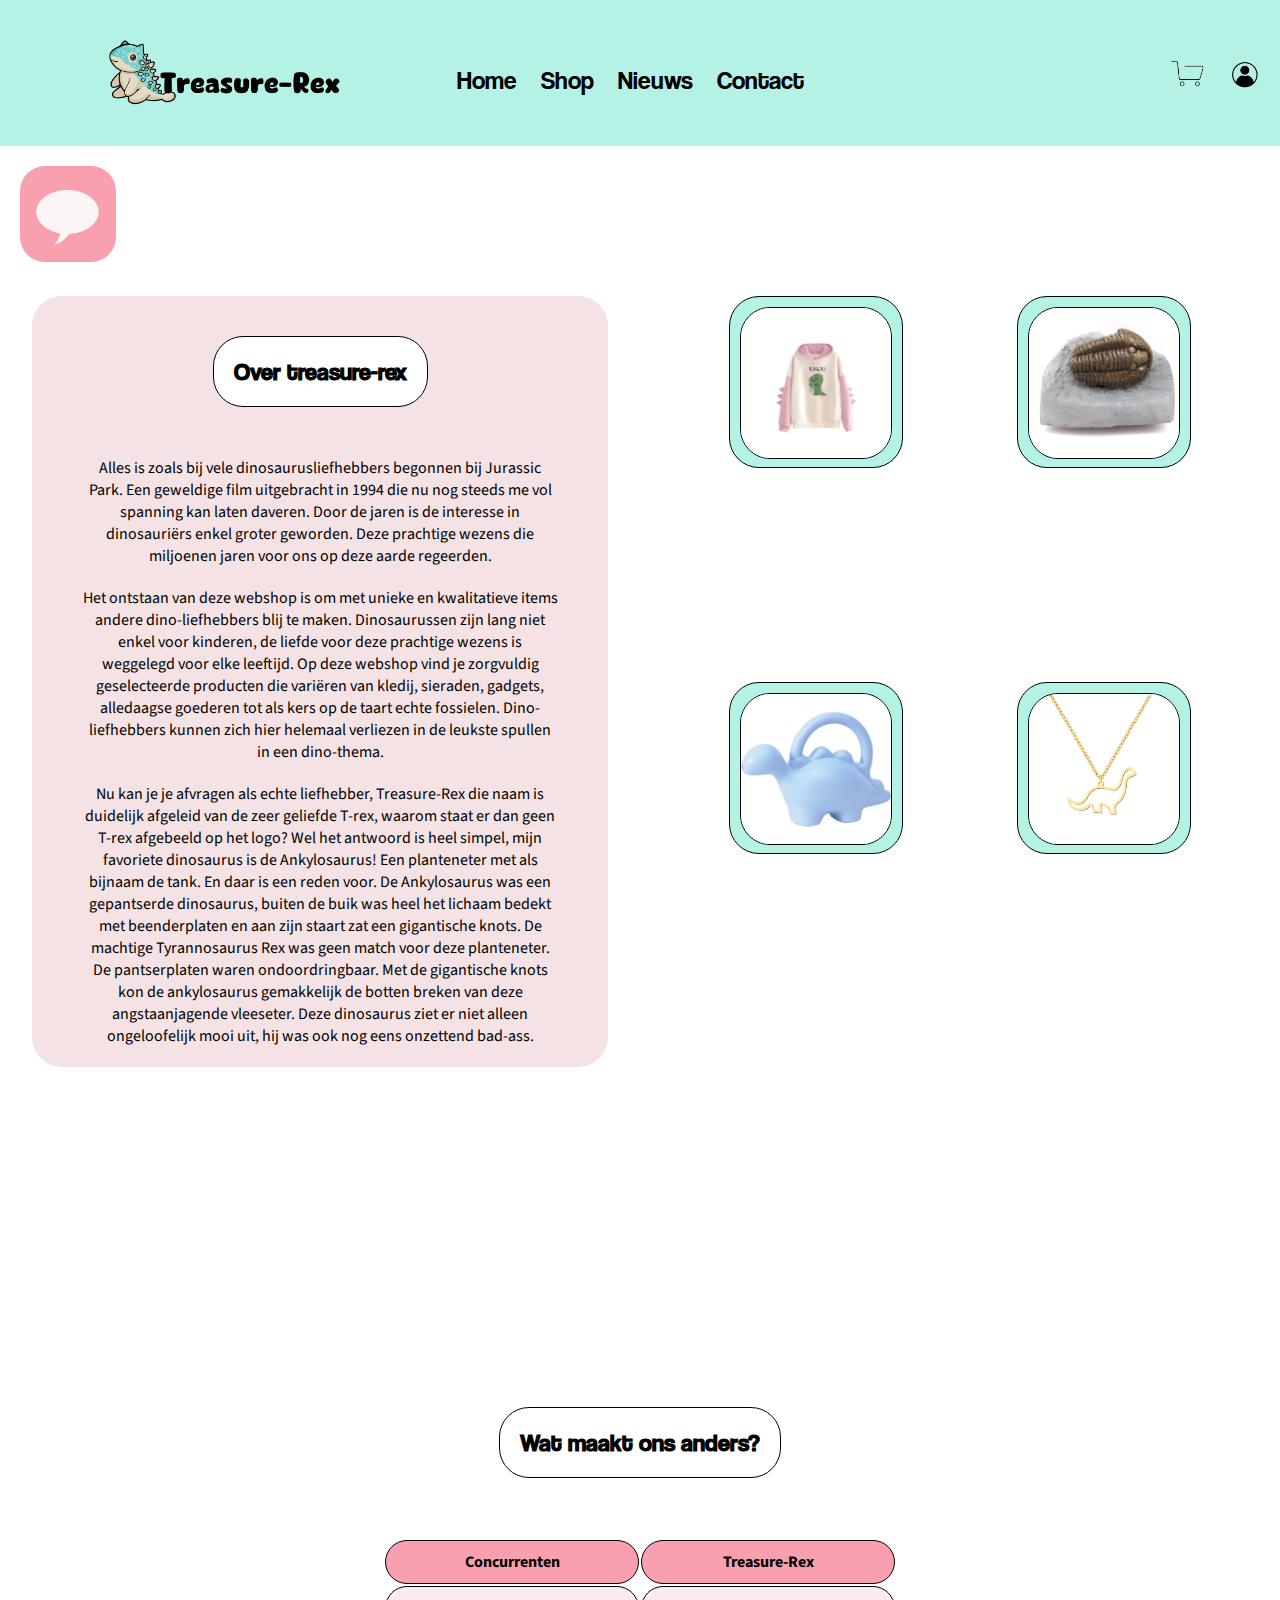
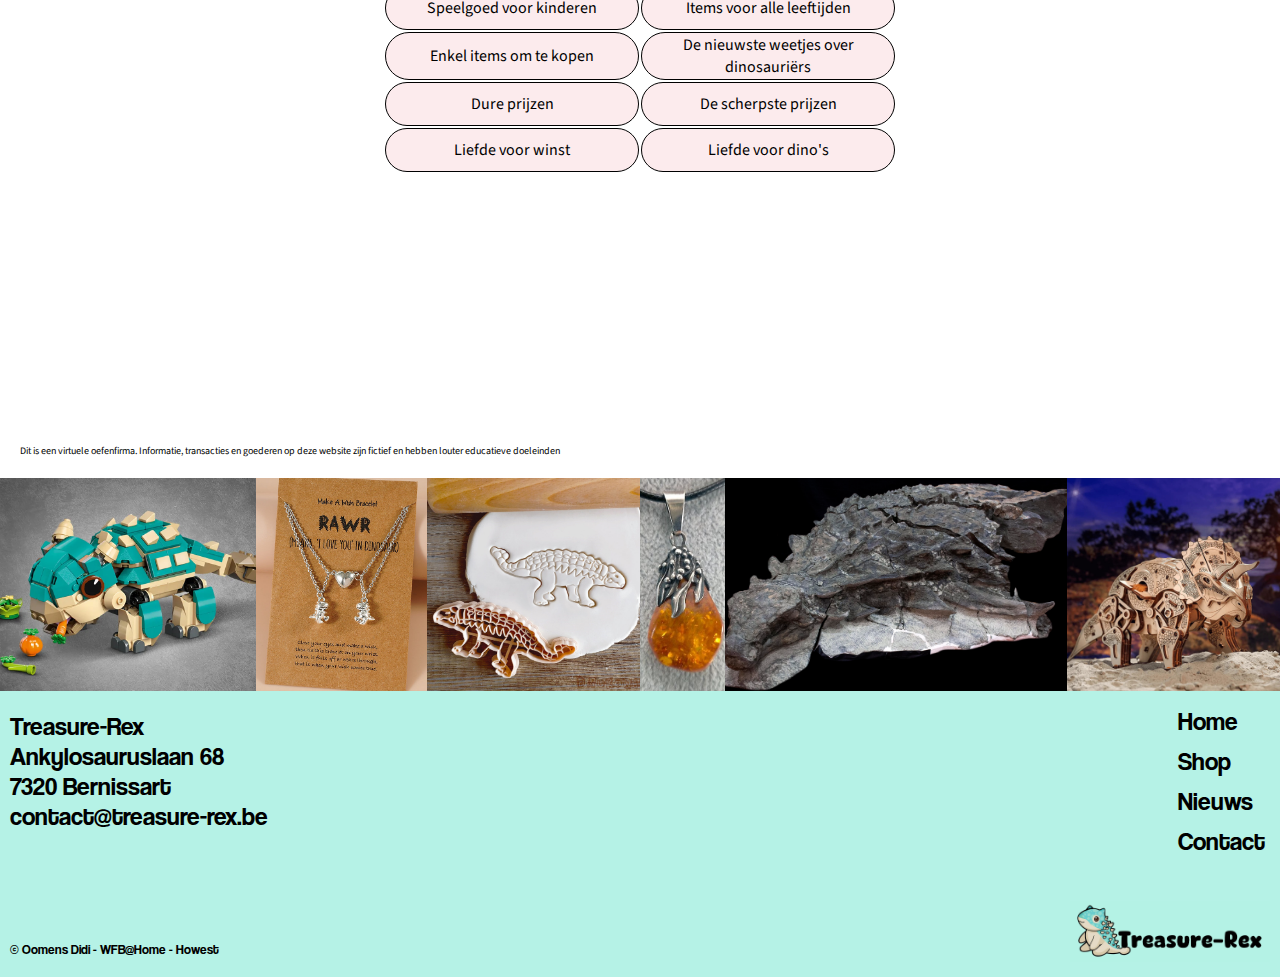
==== index.html @ b1fc8e74 "Fix typos" ====
<!DOCTYPE html>
<html lang="nl">

<head>
    <meta charset="UTF-8">
    <meta name="viewport" content="width=device-width, initial-scale=1.0">
    <title>Treasure-Rex</title>
    <link rel="stylesheet" href="CSS/style.css">
    <link rel="preconnect" href="https://fonts.googleapis.com">
    <link rel="preconnect" href="https://fonts.gstatic.com" crossorigin>
    <link href="https://fonts.googleapis.com/css2?family=Source+Sans+3:ital,wght@0,200..900;1,200..900&display=swap"
        rel="stylesheet">
</head>


<body>

    <header class="header">
        <img class="logo" src="Pictures/logo/logo-treasure-rex.jpg" alt="Logo-treasure-rex">
        <nav>
            <ul class="nav-header">
                <li class="navigation-header"><a href="index.html">Home</a></li>
                <li class="navigation-header"><a href="shop.html">Shop</a></li>
                <li class="navigation-header"><a href="news.html">Nieuws</a></li>
                <li class="navigation-header"><a href="contact.html">Contact</a></li>
            </ul>
        </nav>
        <img class="basket" src="Pictures/logo/cart.jpg" alt="Shoppingbasket-login">

    </header>

    <main>
        <div class="collage">
            <img class="pic1" src="Pictures/Articles/76962_Block_Standard_1.jpg" alt="lego ankylosaurus">
            <img class="pic2" src="Pictures/Gadgets/anky-cookie-cutter.jpg" alt="ankylosaurus cookie cutter">
            <img class="pic3" src="Pictures/Jewerly/dino-bracelet.jpg" alt="dinosaur armband">
            <img class="pic4" src="Pictures/Jewerly/Amber-necklace.jpg" alt="Amber ketting">
            <img class="pic5" src="Pictures/Articles/original.jpg" alt="ankylosaurus fossiel">
            <img class="pic6" src="Pictures/Gadgets/MechanischesDinosaurier-Triceratops-EWA-Eco-Wood-Art_5_1000x.jpg"
                alt="houten triceratops">
        </div>


        <div class="main-grid">
            <div class="chatbutton-fixed"><img class="chatbutton" src="Pictures/logo/Chat-button.jpg" alt="Chatknop">
            </div>

            <div class="about-me">
                <h2>Over treasure-rex</h2>

                <p>
                    Alles is zoals bij vele dinosaurusliefhebbers begonnen bij Jurassic Park.
                    Een geweldige film uitgebracht in 1994 die nu nog steeds me vol spanning kan laten daveren.
                    Door de jaren is de interesse in dinosauriërs enkel groter geworden. Deze prachtige wezens die
                    miljoenen jaren voor ons op deze aarde regeerden.
                </p>
                <p>
                    Het ontstaan van deze webshop is om met unieke en kwalitatieve items andere dino-liefhebbers blij te
                    maken.
                    Dinosaurussen zijn lang niet enkel voor kinderen, de liefde voor deze prachtige wezens is weggelegd
                    voor elke leeftijd.
                    Op deze webshop vind je zorgvuldig geselecteerde producten die variëren van kledij, sieraden,
                    gadgets, alledaagse goederen tot als kers op de taart echte fossielen.
                    Dino-liefhebbers kunnen zich hier helemaal verliezen in de leukste spullen in een dino-thema.
                </p>
                <p>
                    Nu kan je je afvragen als echte liefhebber, Treasure-Rex die naam is duidelijk afgeleid van de zeer
                    geliefde T-rex,
                    waarom staat er dan geen T-rex afgebeeld op het logo?
                    Wel het antwoord is heel simpel, mijn favoriete dinosaurus is de Ankylosaurus!
                    Een planteneter met als bijnaam de tank. En daar is een reden voor.
                    De Ankylosaurus was een gepantserde dinosaurus, buiten de buik was heel het lichaam bedekt met
                    beenderplaten en aan zijn staart zat een gigantische knots.
                    De machtige Tyrannosaurus Rex was geen match voor deze planteneter. De pantserplaten waren
                    ondoordringbaar.
                    Met de gigantische knots kon de ankylosaurus gemakkelijk de botten breken van deze angstaanjagende
                    vleeseter.
                    Deze dinosaurus ziet er niet alleen ongeloofelijk mooi uit, hij was ook nog eens onzettend bad-ass.
                </p>
            </div>

            <div class="categorie">
                <a class="categorie-1" href="clothing.html"><img class="cat" src="Pictures/Clothing/dino-hoodie-1.jpg"
                        alt="trui met dinosaurus"></a>
                <a class="categorie-2" href="fossils.html"><img class="cat" src="Pictures/Fossils/Trilobite-35-jpg.jpg"
                        alt="Trilobiet fossiel"></a>
                <a class="categorie-3" href="gadgets.html"><img class="cat" src="Pictures/Gadgets/dino-gieter.jpg"
                        alt="dinosaurus gieter"></a>
                <a class="categorie-4" href="jewelry.html"><img class="cat"
                        src="Pictures/Jewerly/cute-dinosaur-necklace.jpg" alt="dinosaur ketting"></a>
            </div>

            <div class="difference">
                <h2>Wat maakt ons anders?</h2>

                <table class="table">
                    <tr>
                        <td class="table-title">Concurrenten</td>
                        <td class="table-title">Treasure-Rex</td>
                    </tr>
                    <tr>
                        <td>Speelgoed voor kinderen</td>
                        <td>Items voor alle leeftijden</td>
                    </tr>
                    <tr>
                        <td>Enkel items om te kopen</td>
                        <td>De nieuwste weetjes over dinosauriërs</td>
                    </tr>
                    <tr>
                        <td>Dure prijzen</td>
                        <td>De scherpste prijzen</td>
                    </tr>
                    <tr>
                        <td>Liefde voor winst</td>
                        <td>Liefde voor dino's</td>
                    </tr>

                </table>
            </div>

            <p class="disclaimer">Dit is een virtuele oefenfirma. Informatie, transacties en goederen op deze website
                zijn fictief en hebben louter educatieve doeleinden</p>

            <div class="collage-down">
                <img class="pic1" src="Pictures/Articles/76962_Block_Standard_1.jpg" alt="lego ankylosaurus">
                <img class="pic2" src="Pictures/Gadgets/anky-cookie-cutter.jpg" alt="ankylosaurus cookie cutter">
                <img class="pic3" src="Pictures/Jewerly/dino-bracelet.jpg" alt="dinosaur armband">
                <img class="pic4" src="Pictures/Jewerly/Amber-necklace.jpg" alt="Amber ketting">
                <img class="pic5" src="Pictures/Articles/original.jpg" alt="ankylosaurus fossiel">
                <img class="pic6"
                    src="Pictures/Gadgets/MechanischesDinosaurier-Triceratops-EWA-Eco-Wood-Art_5_1000x.jpg"
                    alt="houten triceratops">
            </div>
        </div>
    </main>

    <footer>
        <p class="text-footer">
            Treasure-Rex <br>
            Ankylosauruslaan 68 <br>
            7320 Bernissart <br>
            contact@treasure-rex.be
        </p>
        <nav>
            <ul class="nav-footer">
                <li class="navigation-footer"><a href="index.html">Home</a></li>
                <li class="navigation-footer"><a href="shop.html">Shop</a></li>
                <li class="navigation-footer"><a href="news.html">Nieuws</a></li>
                <li class="navigation-footer"><a href="contact.html">Contact</a></li>
            </ul>
        </nav>
        <p class="copywrite"> &copy; Oomens Didi - WFB@Home - Howest </p>
        <img class="logo-footer" src="Pictures/logo/logo-treasure-rex.jpg" alt="logo treasure-rex">
    </footer>

</body>

</html>
---- CSS/style.css ----
@font-face {
    font-family: myFirstFont;
    src: url(coolvetica\ rg.otf);
}

body {
    background-color: rgb(181, 242, 230);
    display: grid;
    grid-template-areas: "header" "main" "footer";
    grid-template-rows: max-content;
    font-family: 'Source Sans 3',sans-serif;
    margin: 0px;
}

.header {
    display: grid;
    grid-template-columns: 3fr 1fr;
    grid-template-areas: "logo logo" "navigation-header cart";
    grid-template-rows: max-content;
    font-family: 'myFirstFont',sans-serif;
}
.logo {
    grid-area: logo;
    width: 150px;
    padding: 20px 0px 0px 10px;
    margin-left: auto;
    margin-right: auto;
}

.basket {
    grid-area: cart;
    height: 35px;
    margin-top: auto;
    margin-bottom: auto;
    margin-left: auto;
    padding: 0px 10px 0px 0px;
    
}

.nav-header {
    grid-area: navigation-header;
    width: fit-content;
    padding: 0px 20px;
}

a {
    display: inline-block;
    color: black;
    text-decoration: none;
    padding: 5px;
}

.navigation-header {
    display: inline-block;
    margin-left: auto;
    padding: 0px 5px;
}

.coming-soon {
    display: none;
}
.navigation-header:hover {
    background-color: rgb(114, 243, 215);
    border-radius: 25px;
}

a:active {
    background-color: rgb(114, 243, 215);
    padding: 5px;
}

main {
    grid-area: main;
    display: grid;
    grid-template-areas: "aside" "main-information" "disclaimer";
}

.collage {
    grid-area: aside;
    display: grid;
    grid-template-columns: 1fr 1fr 1fr 1fr;
    grid-template-areas: "pic1 pic1 pic2 pic3" "pic4 pic5 pic5 pic6" ;
    background-color: white;
}

.collage-down {
    display: none;
}

.pic1,.pic2,.pic3,.pic4,.pic5,.pic6 {
    width: 100%;
    height: 100%;
    margin-left: auto;
    margin-right: auto;
    object-fit: cover;

}
.pic1 {
    grid-area: pic1;
  
}
.pic2 {
    grid-area: pic2;
   
}

.pic3 {
    grid-area: pic3;
   
}

.pic4 {
    grid-area: pic4;

}

.pic5 {
    grid-area: pic5;
   
}

.pic6 {
    grid-area: pic6;
 
}

h1 {
    margin-top: 50px;
}


main {
    
    background-color: white;
}

.chatbutton {
    width: 3rem;
    border-radius: 15px;
    
}

.chatbutton-fixed {
    position: fixed;
    margin-left: 10px;
    margin-top: 10px;
}

.about-me {
    margin: 0px 50px;
}

p {
    text-align: center;
    width: fit-content;
    margin: 20px;
    
}

h2 {
    text-align: center;
    font-family: 'myFirstFont',sans-serif;
    padding: 20px;
    margin: 100px 0px 50px 0px;
    border: 1px solid black;
    width: fit-content;
    border-radius: 30px;
    margin-left: auto;
    margin-right: auto;
}

.categorie {
    display: none;
}

.table {
    text-align: center;
    margin-left: auto;
    margin-right: auto;
    background-color: white;
    border-radius: 30px;
    padding: 10px 0px 50px 0px;
    margin-bottom: 50px;
}

.table-title {
    background-color: rgb(248, 160, 175);
    font-weight: bold;
}

td {
    border: 1px solid black;
    background-color: rgb(252, 235, 237);
    border-radius: 30px;
    width: 180px;
    height: 40px;
}

.categorie-shop-1 img {
    height: 100%;
    width: 100%;
    border-radius: 25px;
    object-fit: contain;
}

.categorie-shop-2 img {
    height: 100%;
    width: 100%;
    border-radius: 25px;
    object-fit: contain;
}

.categorie-shop-3 img {
    height: 100%;
    width: 100%;
    border-radius: 25px;
    object-fit: contain;
}

.categorie-shop-4 img {
    height: 100%;
    width: 100%;
    border-radius: 25px;
    object-fit: contain;
}

span {
    display: block;
    text-align: center;
    width: 100%;
}

footer {
    grid-area: footer;
    display: grid;
    grid-template-columns: 1fr 1fr;
    grid-template-areas: "contact-information navigation-footer" "copywrite logo-footer";
    font-family: 'myFirstFont',sans-serif;
}

.text-footer {
    grid-area: contact-information;
    text-align: left;
}

.nav-footer {
    float: right;
    list-style-type: none;
    margin: 10px;
}
.navigation-footer {
    grid-area: navigation-footer;
    width: fit-content;
}

.copywrite {
    grid-area: copywrite;
    font-size: x-small;
    margin: 50px 0px 10px 10px;
}

.logo-footer {
    grid-area: logo-footer;
    width: 100px;
    display: block;
    margin-top: 30px;
    margin-left: auto;
    margin-bottom: 15px;
    margin-right: 10px;
}

.main-shop {
    grid-area: main;
    display: grid;
    grid-template-areas: "intro" "categories-shop" "disclaimer";
}

.categories {
    grid-area: categories-shop;
    background-color: white;
    display: grid;
    grid-template-areas: "categorie-1" "categorie-2" "categorie-3" "categorie-4";
}

.categorie-shop-1 {
    height: 250px;
    padding: 30px;
    background-color: rgb(181, 242, 230);
    border: 1px solid black;
    margin: 50px 0px;
    border-radius: 30px;
    grid-area: categorie-1;
    margin-left: auto;
    margin-right: auto;
    font-family: 'myFirstFont',sans-serif;
}

.categorie-shop-2 {
    height: 250px;
    padding: 30px;
    background-color: rgb(181, 242, 230);
    border: 1px solid black;
    margin: 50px 0px;
    border-radius: 30px;
    grid-area: categorie-2;
    margin-left: auto;
    margin-right: auto;
    font-family: 'myFirstFont',sans-serif;
}

.categorie-shop-3 {
    height: 250px;
    padding: 30px;
    background-color: rgb(181, 242, 230);
    border: 1px solid black;
    margin: 50px 0px;
    border-radius: 30px;
    grid-area: categorie-3;
    margin-left: auto;
    margin-right: auto;
    font-family: 'myFirstFont',sans-serif;
}

.categorie-shop-4 {
    height: 250px;
    padding: 30px;
    background-color: rgb(181, 242, 230);
    border: 1px solid black;
    margin-top: 50px;
    margin-bottom: 100px;
    border-radius: 30px;
    grid-area: categorie-4;
    margin-left: auto;
    margin-right: auto;
    font-family: 'myFirstFont',sans-serif;
}

.disclaimer {
    grid-area: disclaimer;
    font-size: 8px;
    text-align: left;
    margin: 20px;
}

.intro {
    grid-area: intro;
    background-color: white;
    text-align: center;
   
}
#intro {
    align-self: center;
    text-align: center;
    margin: 50px 50px;
}

.main-items {
    grid-area: main;
    display: grid;
    grid-template-areas: "items" "disclaimer";
}
.items{
    grid-area: items;
    display: flex;
    flex-flow: row wrap;
    margin-top: 50px;
}

.item {
    grid-area: item-1;
    width: 400px;
    margin: 50px;
    border-radius: 30px;
}

.summary {
    width: 500px;
    margin: 20px auto;
}

.border {
    border: solid 1px black;
    padding: 8px;
    margin: 100px 50px;
    border-radius: 30px;
}
 .border-2 {
    grid-area: item-2;
    border: solid 1px black;
    padding: 8px;
    margin: 100px 50px;
    border-radius: 30px;
 }

 .border-3 {
    grid-area: item-3;
    border: solid 1px black;
    padding: 8px;
    margin: 100px 50px;
    border-radius: 30px;
 }

 .border-4 {
    grid-area: item-4;
    border: solid 1px black;
    padding: 8px;
    margin: 100px 50px;
    border-radius: 30px;
 }

.summary-h2 {
    border: none;
    background-color: rgb(244, 226, 229);
}

.main-contact {
    grid-area: main;
    display: grid;
    grid-template-areas: "form" "disclaimer";
}

#contact {
    display: block;
    font-size: 50px;
    font-family: 'myFirstFont',sans-serif;
    margin: 20px auto 50px auto;
}
.form {
    display: block;
    grid-area:  form;
    padding: 50px;
    background-color: rgb(244, 226, 229);
    margin: 200px 50px;
    border-radius: 30px;
    border: solid 2px black;
}

fieldset label {
    display: block;
    width: 15rem;
    font-size: 25px;
    margin: 15px 5px;
    font-family: 'myFirstFont',sans-serif;
}

fieldset input {
    display: block;
    width: 25rem;
    height: 2rem;
    border-radius: 25px;
}
fieldset {
    border: none;
}

.radio {
    display: inline-block;
    width: 4rem;
    margin: 30px 0px 15px 0px;
}

#questions {
    display: inline-block;
    background-color: rgb(248, 180, 190);
    width: 20rem;
    height: 3rem;
    font-family: myFirstFont;
    font-size: 20px;
    border-radius: 25px;text-align: center;
    margin: 20px 0px;
}

#asterix {
    display: inline-block;
    margin: 0px;
}

#answers {
    width: 25rem;
    font-family: 'Source Sans 3',sans-serif;
    font-size: 25px;
    border-radius: 25px;
}

.button {
    font-family: myFirstfont;
    font-size: 25px;
    background-color: rgb(181, 242, 230);
    margin: 10px auto;
    height: 3rem;
    width: 15rem;
    font-weight: bold;
}
#required {
    display: block;
    margin: 30px 5px;
    font-family: 'MyFirstFont',sans-serif;
}

:required {
    border: 2px solid rgb(243, 76, 187);

}

.main-news {
    grid-area: main;
    grid-template-areas: "first-article" "second-article" "disclaimer";
}

.article-1 {
    grid-area: first-article;
    margin: 50px auto;
}

.article-2 {
    grid-area: second-article;
    margin: 50px auto;
}

.article {
    display: block;
    background-color: white;
    border: double 5px black;
    margin: 50px auto;
    border-radius: 30px;
    align-content: center;
    padding: 20px 50px 0px 50px;
    width: 70%;
}

.article-title {
    border: none;
    margin: 50px auto;
    padding: 0px;

}

.article-1-textblock {
    display: inline-block;
    width: 100%;
    margin: 20px auto;
}

.article-subtitle {
    border: none;
    margin: 50px auto;
    border-radius: 30px;
    background-color: rgb(244, 226, 229);
}
.article-1-textblock p {
    margin: 20px auto;
}

.artikel {
    background-color: rgb(181, 242, 230);
    width: 100%;
   
}
.article-1-img {
    width: 100%;
    border-radius: 30px;
}

.source {
    font-size: 10px;
}


@media only screen and (min-width: 750px) {
    .header {
        display: grid;
        margin: 30px 0px;
        grid-template-columns: 3fr 1fr;
        grid-template-areas: "logo logo" "navigation-header cart";
        grid-template-rows: max-content;
        font-family: 'myFirstFont',sans-serif;
}

.logo {
    grid-area: logo;
    width: 250px;
    margin: auto;
    padding: 0px;
}

a {
    display: inline-block;
    color: black;
    text-decoration: none;
    font-size: 25px;
    padding: 5px;
}

.basket {
    grid-area: cart;
    height: 50px;
    margin-top: auto;
    margin-bottom: auto;
    margin-left: auto;
    padding: 0px 10px 0px 0px;
    
}

main {
    grid-area: main;
    background-color: white;
   
}

.main-shop {
    grid-area: main;
    grid-template-columns: "intro" "categories-shop" "disclaimer";
}

.categories {
    grid-area: categories-shop;
    background-color: white;
    display: grid;
    grid-template-columns: repeat(2, 1fr);
    grid-template-areas: "categorie-1 categorie-2" "categorie-3 categorie-4";
}

.categorie-shop-1 img {
    height: 100%;
    width: 100%;
    border-radius: 25px;
    object-fit: contain;
}

.categorie-shop-2 img {
    height: 100%;
    width: 100%;
    border-radius: 25px;
    object-fit: contain;
}

.categorie-shop-3 img {
    height: 100%;
    width: 100%;
    border-radius: 25px;
    object-fit: contain;
}

.categorie-shop-4 img {
    height: 100%;
    width: 100%;
    border-radius: 25px;
    object-fit: contain;
}

span {
    display: block;
    text-align: center;
    width: 100%;
    font-size: 15px;
}

.main-grid {
    display: grid;
    grid-template-columns: 2fr 1fr;
    grid-template-areas: "about-me categorie" "difference difference" "disclaimer disclaimer";
}

.chatbutton {
    width: 4rem;
    border-radius: 20px;
    
}

.chatbutton-fixed {
    position: fixed;
    margin-left: 10px;
    margin-top: 10px;
}

.about-me {
    grid-area: about-me;
    margin-top: 150px;
}

h2 {
    text-align: center;
    font-family: 'myFirstFont',sans-serif;
    padding: 20px;
    margin: 40px 0px 50px 0px;
    border: 1px solid black;
    width: fit-content;
    border-radius: 30px;
    margin-left: auto;
    margin-right: auto;
    background-color: white;
}

.difference {
    grid-area: difference;
    margin-top: 100px;
    margin-bottom: 100px;
}

p {
    text-align: center;
    width: fit-content;
    margin: 20px 50px 20px 100px;
}

.categorie {
    grid-area: categorie;
    margin-top: 150px;
    display: grid;
    grid-template-areas: "categorie-1" "categorie-2" "categorie-3" "categorie-4";
    
}

.cat {
    height: 150px;
    border-radius: 30px;
    margin-left: auto;
    margin-right: auto;
}

.categorie-1 {
    height: 150px;
    padding: 10px;
    border: 1px solid black;
    background-color: rgb(181, 242, 230);
    margin: 50px auto;
    border-radius: 30px;
    grid-area: categorie-1;
    
}

.categorie-2 {
    height: 150px;
    padding: 10px;
    border: 1px solid black;
    background-color: rgb(181, 242, 230);
    margin: auto;
    border-radius: 30px;
    grid-area: categorie-2;
}  

.categorie-3 {
    height: 150px;
    padding: 10px;
    border: 1px solid black;
    background-color: rgb(181, 242, 230);
    margin: auto;
    border-radius: 30px;
    grid-area: categorie-3;
    
}

.categorie-4 {
    height: 150px;
    padding: 10px;
    border: 1px solid black;
    background-color: rgb(181, 242, 230);
    margin: auto;
    border-radius: 30px;
    grid-area: categorie-4;
    
}
.text-footer {
    grid-area: contact-information;
    text-align: left;
    font-size: 25px;
    margin: 20px 50px 20px 10px;
}

.logo-footer {
    grid-area: logo-footer;
    width: 200px;
    display: block;
    margin-top: 30px;
    margin-left: auto;
    margin-bottom: 15px;
    margin-right: 10px;
}

.copywrite {
    grid-area: copywrite;
    font-size: small;
    margin: 70px 0px 0px 10px;
    padding: 0px;
}

td {
    border: 1px solid black;
    background-color: rgb(252, 235, 237);
    border-radius: 30px;
    width: 250px;
    height: 40px;
}

.main-items {
    grid-area: main;
    display: grid;
    grid-template-areas: "items" "disclaimer";
}
.items{
    grid-area: items;
    display: flex;
    flex-flow: row wrap;
    margin-top: 50px;
}


.item {
    grid-area: item-1;
    width: 350px;
    margin: 50px auto;
    
}

.summary {
    width: 250px;
    margin: 20px auto;
}

.summary-h2 {
    width: 200px;
    margin: 20px auto;
}

.border-1 {
    grid-area: item-1;
    border: solid 1px black;
    padding: 8px;
    margin: 100px auto;
    border-radius: 30px;
}
 .border-2 {
    grid-area: item-2;
    border: solid 1px black;
    padding: 8px;
    margin: 100px auto;
    border-radius: 30px;
 }

 .border-3 {
    grid-area: item-3;
    border: solid 1px black;
    padding: 8px;
    margin: 100px auto;
    border-radius: 30px;
 }

 .border-4 {
    grid-area: item-4;
    border: solid 1px black;
    padding: 8px;
    margin: 100px auto;
    border-radius: 30px;
 }

 fieldset label {
    display: inline-block;
    width: 15rem;
    font-size: 25px;
    margin: 15px auto;
    font-family: 'myFirstFont',sans-serif;
}

fieldset input {
    display: inline-block;
    width: 25rem;
    height: 2rem;
    border-radius: 25px;
    margin: 0px auto;
}


#questions {
    display: inline-block;
    background-color: rgb(248, 180, 190);
    width: 30rem;
    height: 3rem;
    font-family: myFirstFont;
    font-size: 20px;
    border-radius: 25px;text-align: center;
    margin: 20px 0px;
}


#answers {
    width: 35rem;
    font-family: 'Source Sans 3',sans-serif;
    font-size: 25px;
    border-radius: 25px;
}

.button {
    display: inline-block;
    font-family: myFirstfont;
    font-size: 30px;
    background-color: rgb(181, 242, 230);
    margin: 10px;
    height: 3rem;
    width: 15rem;
    font-weight: bold;
}
}

@media only screen and (min-width: 1100px) {
    body {
        background-color: rgb(181, 242, 230);
        display: grid;
        grid-template-areas: "header" "main" "footer";
        grid-template-rows: max-content;
        font-family: 'Source Sans 3',sans-serif;
        margin: 0px;
    }
    .header {
        display: grid;
        margin: 30px 0px;
        grid-template-columns: 2fr 3fr 1fr;
        grid-template-areas: "logo navigation-header cart";
        grid-template-rows: max-content;
        font-family: 'myFirstFont',sans-serif;
}

.collage {
    display: none;
}

.categories {
    grid-area: categories;
    display: grid;
    grid-template-columns: repeat(2, 1fr);
    grid-template-areas: "cat-shop-1 cat-shop-2" "cat-shop-3 cat-shop-4";

}

.main-shop {
    grid-area: main;
    display: grid;
    grid-template-columns: repeat(2, 1fr);
    grid-template-areas: "intro intro" "categories categories" "disclaimer disclaimer";
}


.intro {
    grid-area: intro;
    background-color: white;
    text-align: center;
    
}
.intro p {
    align-content: center;
    margin-left: auto;
    margin-right: auto;
}

.categorie-shop-1 {
    height: 250px;
    padding: 30px;
    background-color: rgb(181, 242, 230);
    border: 1px solid black;
    margin: 50px 0px;
    border-radius: 30px;
    grid-area: cat-shop-1;
    margin-left: auto;
    margin-right: auto;
    font-family: 'myFirstFont',sans-serif;
}

.categorie-shop-2 {
    height: 250px;
    padding: 30px;
    background-color: rgb(181, 242, 230);
    border: 1px solid black;
    margin: 50px 0px;
    border-radius: 30px;
    grid-area: cat-shop-2;
    margin-left: auto;
    margin-right: auto;
    font-family: 'myFirstFont',sans-serif;
}

.categorie-shop-3 {
    height: 250px;
    padding: 30px;
    background-color: rgb(181, 242, 230);
    border: 1px solid black;
    margin: 50px 0px;
    border-radius: 30px;
    grid-area: cat-shop-3;
    margin-left: auto;
    margin-right: auto;
    font-family: 'myFirstFont',sans-serif;
}

.categorie-shop-4 {
    height: 250px;
    padding: 30px;
    background-color: rgb(181, 242, 230);
    border: 1px solid black;
    margin-top: 50px;
    margin-bottom: 100px;
    border-radius: 30px;
    grid-area: cat-shop-4;
    margin-left: auto;
    margin-right: auto;
    font-family: 'myFirstFont',sans-serif;
}

.categorie-shop-1:hover {
    background-color: rgb(114, 243, 215);
}

.categorie-shop-2:hover {
    background-color: rgb(114, 243, 215);
}

.categorie-shop-3:hover {
    background-color: rgb(114, 243, 215);
}

.categorie-shop-4:hover {
    background-color: rgb(114, 243, 215);
}

.nav-header {
    grid-area: navigation-header;
    width: fit-content;
    padding: 0px 20px;
    margin-top: 30px;
}

.logo {
    grid-area: logo;
    width: 250px;
    margin-left: 100px;
    margin-right: auto;
}

.collage-down {
    grid-area: collage;
    display: grid;
    grid-template-columns: repeat(6, 1fr) 1.5fr repeat(6, 1fr) 1.5fr;
    grid-template-areas: "pic1 pic1 pic1 pic3 pic3 pic2 pic2 pic4 pic5 pic5 pic5 pic5 pic6 pic6" ;
    background-color: white;
}

.categorie {
    grid-area: categorie;
    margin: 150px auto;
    width: 90%;
    display: grid;
    grid-template-columns: repeat(2, 1fr);
    grid-template-areas: "categorie-1 categorie-2" "categorie-3 categorie-4";
}

.cat {
    height: 150px;
    border-radius: 30px;
    border: 1px solid black;
    margin-left: auto;
    margin-right: auto;
    margin-top: 0px;
}

.categorie-1 {
    height: 150px;
    padding: 10px;
    border: 1px solid black;
    background-color: rgb(181, 242, 230);
    margin: 0px auto auto auto;
    border-radius: 30px;
    grid-area: categorie-1;
    
}

.categorie-2 {
    height: 150px;
    padding: 10px;
    border: 1px solid black;
    background-color: rgb(181, 242, 230);
    margin: 0px auto auto auto;
    border-radius: 30px;
    grid-area: categorie-2;
}  

.categorie-3 {
    height: 150px;
    padding: 10px;
    border: 1px solid black;
    background-color: rgb(181, 242, 230);
    margin: 0px auto auto auto;
    border-radius: 30px;
    grid-area: categorie-3;
    
}

.categorie-4 {
    height: 150px;
    padding: 10px;
    border: 1px solid black;
    background-color: rgb(181, 242, 230);
    margin: 0px auto auto auto;
    border-radius: 30px;
    grid-area: categorie-4;
    
}

main {
    grid-area: main;
    background-color: white;
   
}

.main-grid {
    display: grid;
    grid-template-columns: 1fr 1fr;
    grid-template-areas: "about-me categorie" "difference difference" "disclaimer disclaimer" "collage collage";
}

.chatbutton {
    width: 6rem;
    border-radius: 25px;
    
}

.chatbutton-fixed {
    position: fixed;
    margin-left: 20px;
    margin-top: 20px;
}


.about-me {
    grid-area: about-me;
    margin: 150px auto;
    width: 90%;
    background-color: rgb(244, 226, 229);
    border-radius: 30px;
}

p {
    text-align: center;
    width: fit-content;
    margin: 20px 50px 20px 50px;
}

.difference {
    grid-area: difference;
    margin-top: 150px;
    margin-bottom: 150px;
}

.disclaimer {
    grid-area: disclaimer;
    font-size: 10px;
    text-align: left;
    margin: 20px;
}

.items{
    grid-area: items;
    display: flex;
    flex-flow: row wrap;
    margin-top: 50px;
}


.item {
    
    width: 200px;
    margin: 50px 25px;

}

.summary {
    width: 220px;
    margin: 20px auto;
}

.summary-h2 {
    width: 200px;
    margin: 20px auto;
}

.border-1 {
    grid-area: item-1;
    border: solid 1px black;
    padding: 8px;
    margin: 100px auto;
    border-radius: 30px;
}
 .border-2 {
    grid-area: item-2;
    border: solid 1px black;
    padding: 8px;
    margin: 100px auto;
    border-radius: 30px;
 }

 .border-3 {
    grid-area: item-3;
    border: solid 1px black;
    padding: 8px;
    margin: 100px auto;
    border-radius: 30px;
 }

 .border-4 {
    grid-area: item-4;
    border: solid 1px black;
    padding: 8px;
    margin: 100px auto;
    border-radius: 30px;
 }

 .form {
    display: block;
    grid-area:  form;
    padding: 40px;
    width: 878px;
    background-color: rgb(244, 226, 229);
    margin: 200px auto;
    border-radius: 30px;
    border: solid 2px black;
}

 fieldset label {
    display: inline-block;
    width: 14rem;
    font-size: 25px;
    margin: 15px 10px;
    font-family: 'myFirstFont',sans-serif;
}

fieldset input {
    display: inline-block;
    width: 33rem;
    height: 2rem;
    border-radius: 25px;
    margin: 0px 5px;
}


#questions {
    display: inline-block;
    background-color: rgb(248, 180, 190);
    width: 30rem;
    height: 3rem;
    font-family: myFirstFont;
    font-size: 20px;
    border-radius: 25px;text-align: center;
    margin: 20px 10px;
}


#answers {
    width: 49rem;
    font-family: 'Source Sans 3',sans-serif;
    font-size: 25px;
    border-radius: 25px;
}

.button {
    display: inline-block;
    font-family: myFirstfont;
    font-size: 30px;
    background-color: rgb(181, 242, 230);
    margin: 10px;
    height: 3rem;
    width: 15rem;
    font-weight: bold;
}


.article {
    display: block;
    background-color: white;
    border: double 5px black;
    margin: 50px auto 0px auto;
    border-radius: 30px;
    align-content: center;
    padding: 20px 50px 0px 50px;
    width: 70%;
}

.article-title {
    border: none;
    margin: 50px auto;
    padding: 0px;
    font-size: 40px;

}

.article-1-textblock {
    display: inline-block;
    width: 45%;
    margin: 20px;
}

.article-subtitle {
    border: none;
    margin: 50px auto;
    border-radius: 30px;
    background-color: rgb(244, 226, 229);
}
.article-1-textblock p {
    margin: 20px;
}

.artikel {
    background-color: rgb(181, 242, 230);
    width: 100%;
   
}
.article-1-img {
    display: inline-block;
    width: 45%;
    border-radius: 30px;

}

#img-1 {
    float: left;
    margin: 40px 10px;
}

#img-2 { 
    float: right;
    margin: 40px 0px;
}

#img-3 {
    float: left;
    margin: 40px 10px;
}
}

@media only screen and (min-width: 1400px) {

    .header {
        display: grid;
        margin: 30px 0px;
        grid-template-columns: 1fr 3fr 1fr;
        grid-template-areas: "logo navigation-header cart";
        grid-template-rows: max-content;
        font-family: 'myFirstFont',sans-serif;
}
.categorie {
    grid-area: categorie;
    margin: 250px auto;
    width: 90%;
    display: grid;
    grid-template-columns: repeat(2, 1fr);
    grid-template-areas: "categorie-1 categorie-2" "categorie-3 categorie-4";
}

.cat {
    height: 200px;
    border-radius: 30px;
    border: 1px solid black;
    margin-left: auto;
    margin-right: auto;
    margin-top: 0px;
}

.categorie-1 {
    height: 200px;
    padding: 10px;
    border: 1px solid black;
    background-color: rgb(181, 242, 230);
    margin: 0px auto auto auto;
    border-radius: 30px;
    grid-area: categorie-1;
    
}

.categorie-2 {
    height: 200px;
    padding: 10px;
    border: 1px solid black;
    background-color: rgb(181, 242, 230);
    margin: 0px auto auto auto;
    border-radius: 30px;
    grid-area: categorie-2;
}  

.categorie-3 {
    height: 200px;
    padding: 10px;
    border: 1px solid black;
    background-color: rgb(181, 242, 230);
    margin: 0px auto auto auto;
    border-radius: 30px;
    grid-area: categorie-3;
    
}

.categorie-4 {
    height: 200px;
    padding: 10px;
    border: 1px solid black;
    background-color: rgb(181, 242, 230);
    margin: 0px auto auto auto;
    border-radius: 30px;
    grid-area: categorie-4;
    
}

.about-me {
    grid-area: about-me;
    margin: 250px auto;
    width: 90%;
    background-color: rgb(244, 226, 229);
    border-radius: 30px;
}
.main-shop {
    grid-area: main;
    display: grid;
    grid-template-columns: 1fr 1fr;
    grid-template-areas: "intro intro" "categories-shop categories-shop" "disclaimer disclaimer";
}
.disclaimer {
    grid-area: disclaimer;
    font-size: 10px;
    text-align: left;
    margin: 20px;
}
.categories {
    grid-area: categories-shop;
    display: grid;
    grid-template-columns: repeat(4, 1fr);
    grid-template-areas: "cat-shop-1 cat-shop-2 cat-shop-3 cat-shop-4";

}
.categorie-shop-1 {
    height: 200px;
    padding: 30px;
    background-color: rgb(181, 242, 230);
    border: 1px solid black;
    border-radius: 30px;
    grid-area: cat-shop-1;
    font-family: 'myFirstFont',sans-serif;
}

.categorie-shop-2 {
    height: 200px;
    padding: 30px;
    background-color: rgb(181, 242, 230);
    border: 1px solid black;
    border-radius: 30px;
    grid-area: cat-shop-2;
    font-family: 'myFirstFont',sans-serif;
}

.categorie-shop-3 {
    height: 200px;
    padding: 30px;
    background-color: rgb(181, 242, 230);
    border: 1px solid black;
    border-radius: 30px;
    grid-area: cat-shop-3;
    font-family: 'myFirstFont',sans-serif;
}

.categorie-shop-4 {
    height: 200px;
    padding: 30px;
    background-color: rgb(181, 242, 230);
    border: 1px solid black;
    border-radius: 30px;
    grid-area: cat-shop-4;
    font-family: 'myFirstFont',sans-serif;
}

.item-1 {
    grid-area: item-1;
    width: 250px;
    margin: 50px 25px;
}

.item-2 {
    grid-area: item-2;
    width: 250px;
    margin: 50px 25px;
}

.item-3 {
    grid-area: item-3;
    width: 250px;
    margin: 50px 25px;
}

.item-4 {
    grid-area: item-4;
    width: 250px;
    margin: 50px 25px;
}

.summary {
    width: 220px;
    margin: 20px auto;
}

.summary-h2 {
    width: 220px;
    margin: 20px auto;
}

.border-1 {
    grid-area: item-1;
    border: solid 1px black;
    padding: 10px;
    margin: 100px auto;
    border-radius: 30px;
}
 .border-2 {
    grid-area: item-2;
    border: solid 1px black;
    padding: 10px;
    margin: 100px auto;
    border-radius: 30px;
 }

 .border-3 {
    grid-area: item-3;
    border: solid 1px black;
    padding: 10px;
    margin: 100px auto;
    border-radius: 30px;
 }

 .border-4 {
    grid-area: item-4;
    border: solid 1px black;
    padding: 10px;
    margin: 100px auto;
    border-radius: 30px;
 }
}

    
 
 @media only screen and (min-width: 1750px) {
    
    .article {
        display: block;
        background-color: white;
        border: double 5px black;
        margin: 50px auto;
        border-radius: 30px;
        align-content: center;
        padding: 20px 50px 0px 50px;
        width: 50%;
    }
    
    .article-title {
        border: none;
        margin: 50px auto;
        padding: 0px;
        font-size: 40px;
    
    }
    
    .article-1-textblock {
        display: inline-block;
        width: 45%;
        margin: 20px;
    }
    
    .article-subtitle {
        border: none;
        margin: 50px auto;
        border-radius: 30px;
        background-color: rgb(244, 226, 229);
    }
    .article-1-textblock p {
        margin: 20px;
    }
    
    .artikel {
        background-color: rgb(181, 242, 230);
        width: 100%;
       
    }
    .article-1-img {
        display: inline-block;
        width: 35%;
        border-radius: 30px;
    
    }
    
    #img-1 {
        float: left;
        margin: 40px 10px;
    }
    
    #img-2 { 
        float: right;
        margin: 40px 0px;
    }
    
    #img-3 {
        float: left;
        margin: 40px 10px;
    }
 }

}
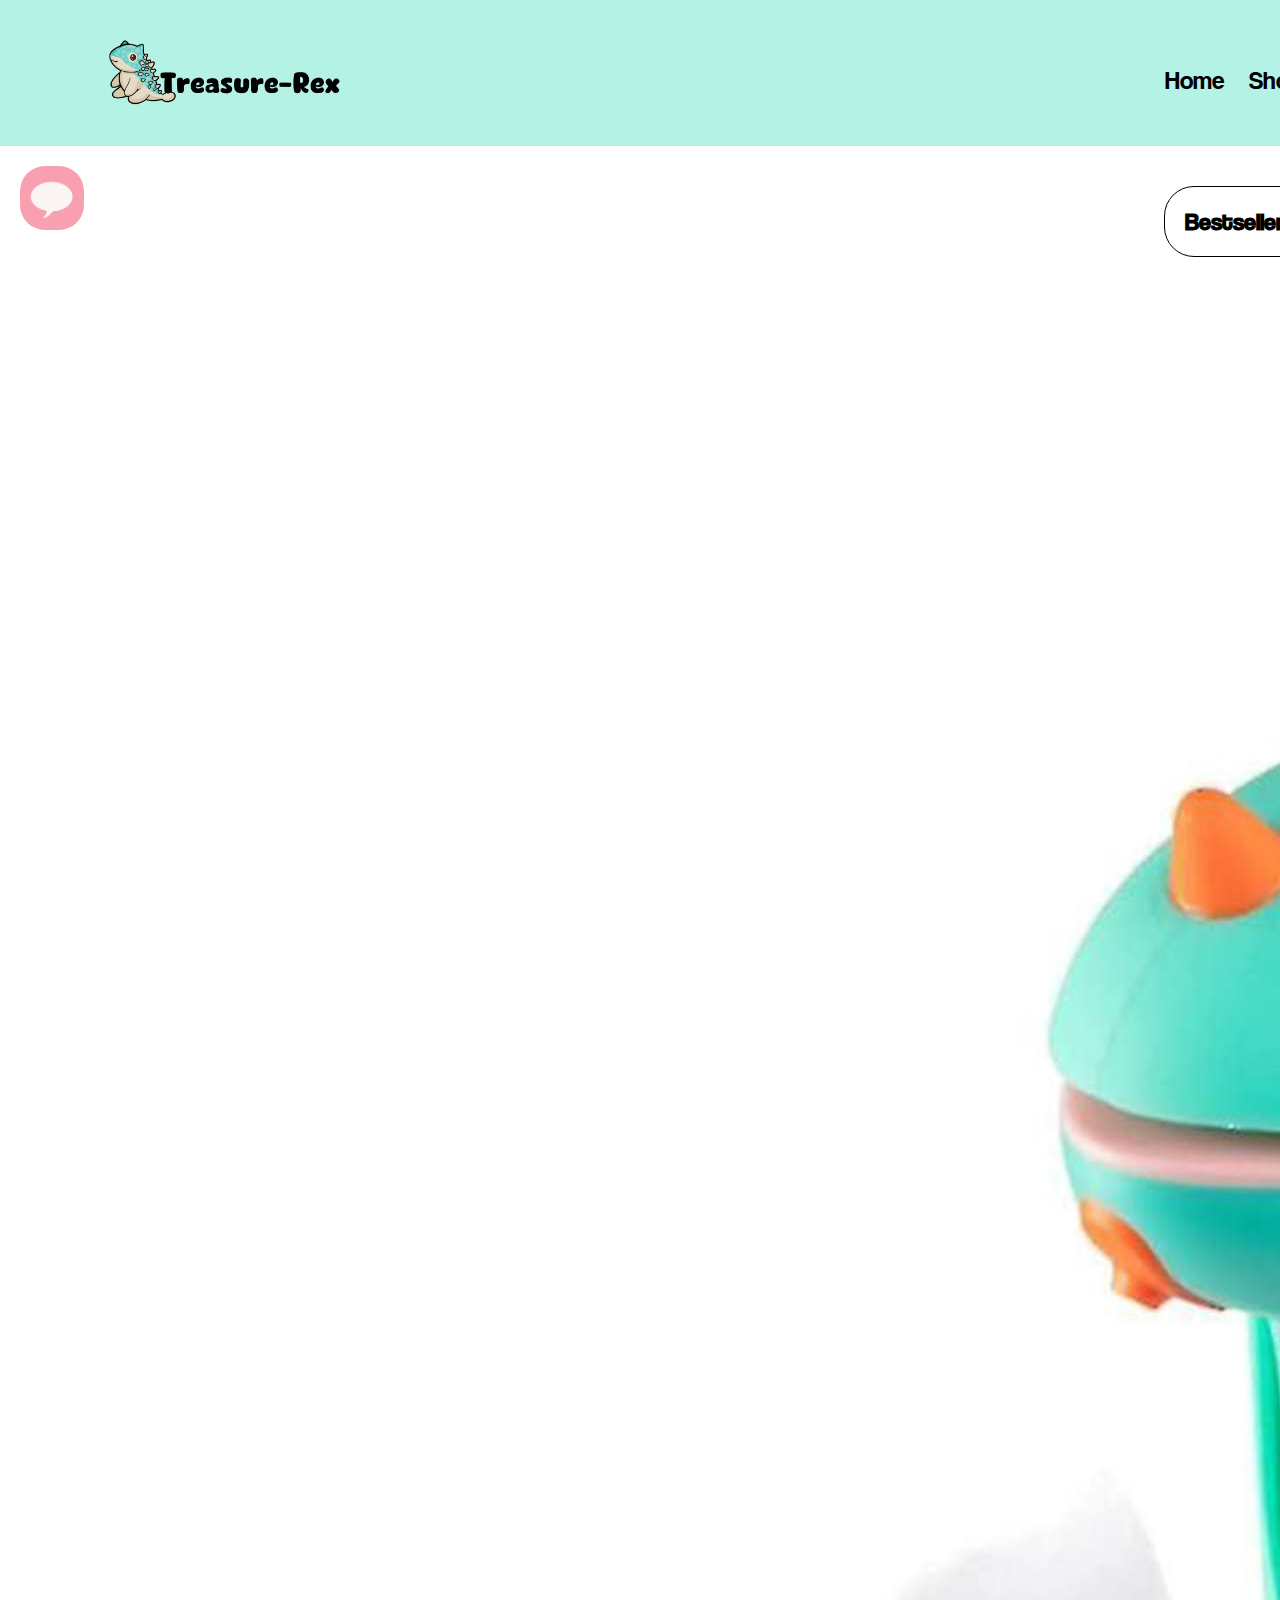
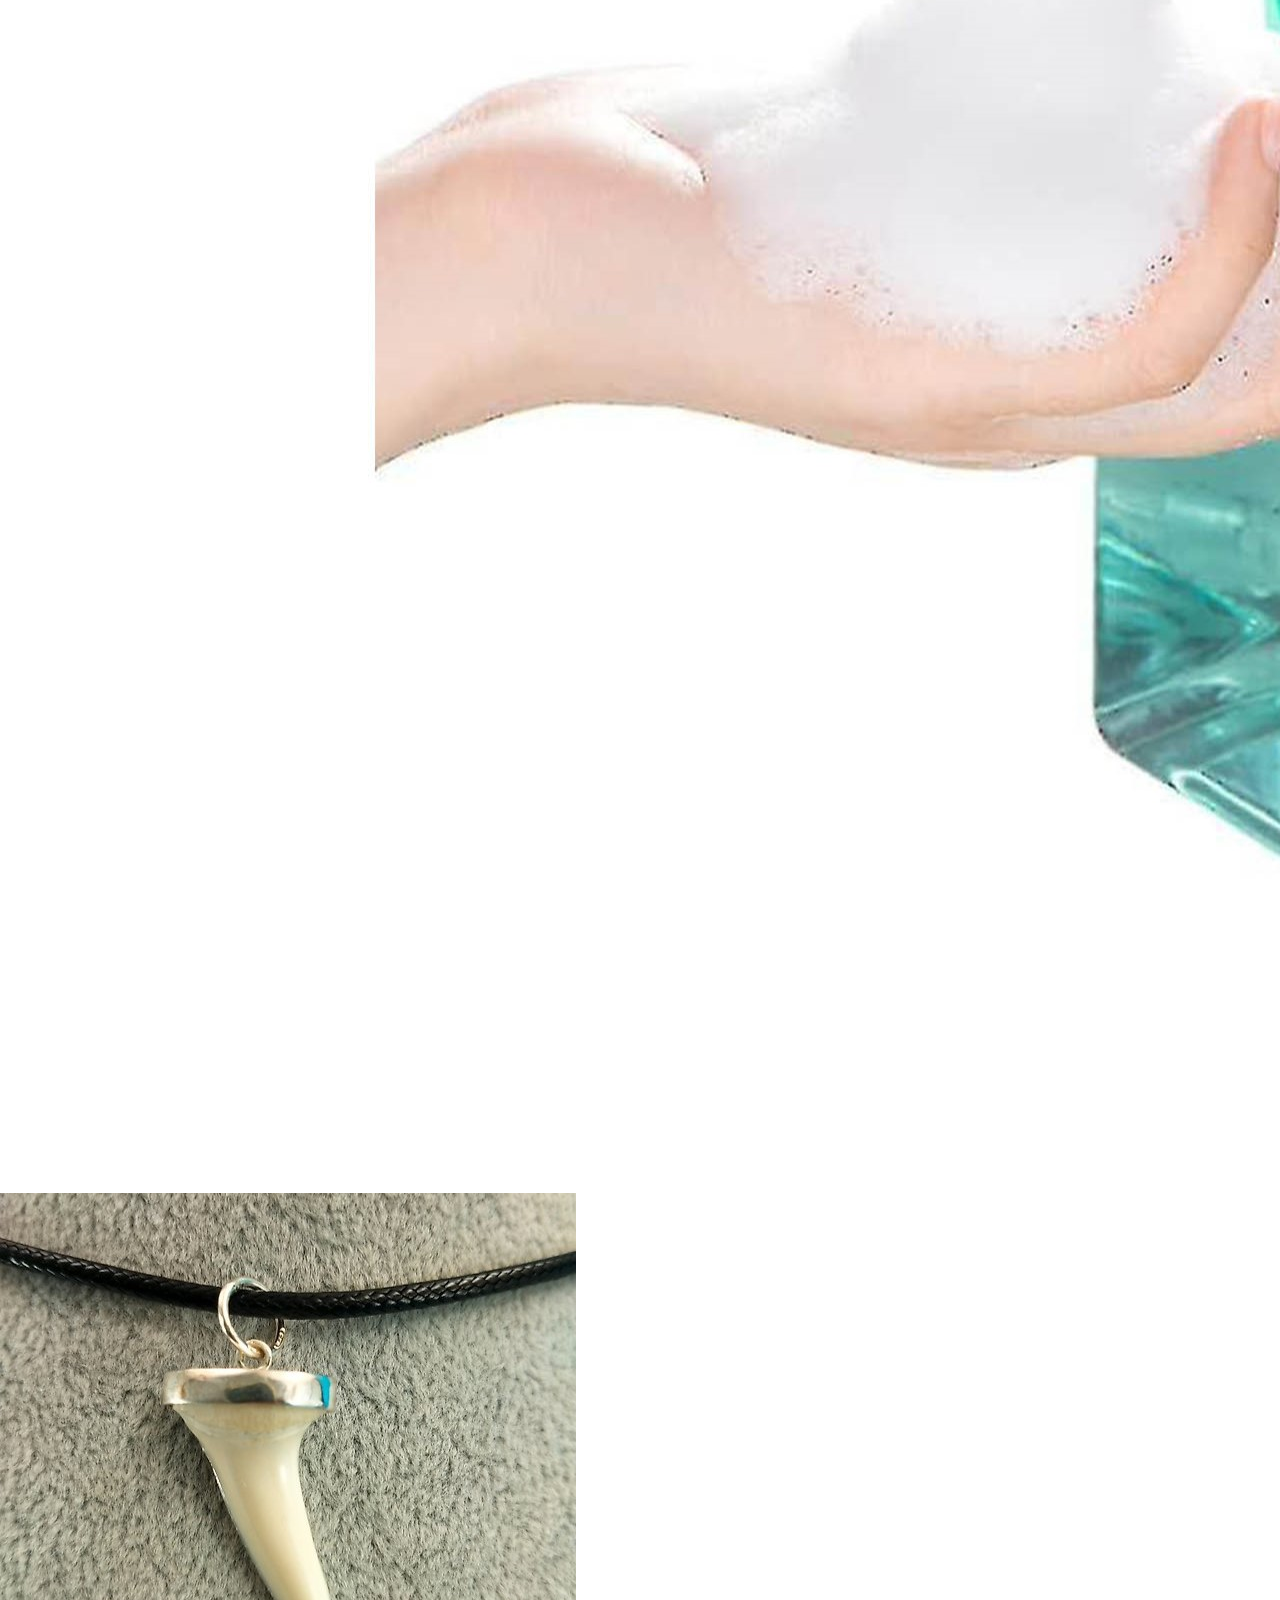
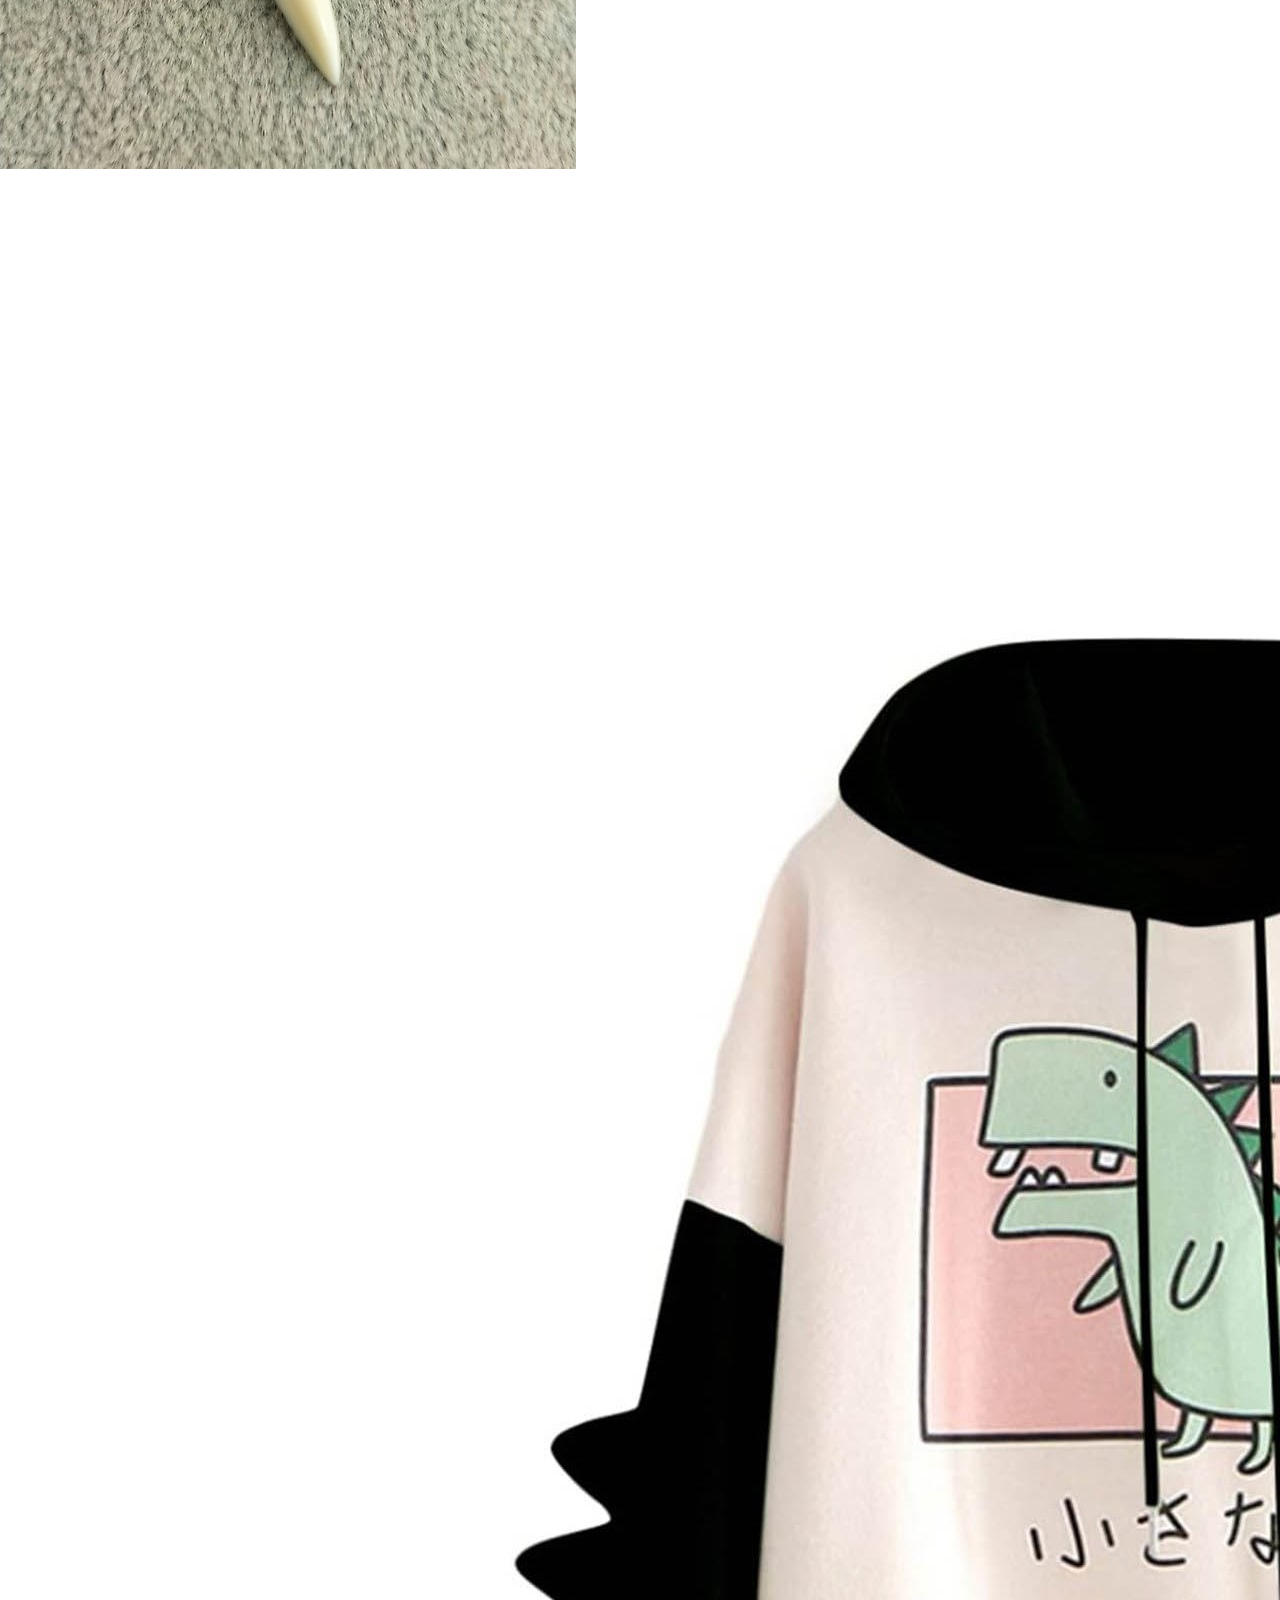
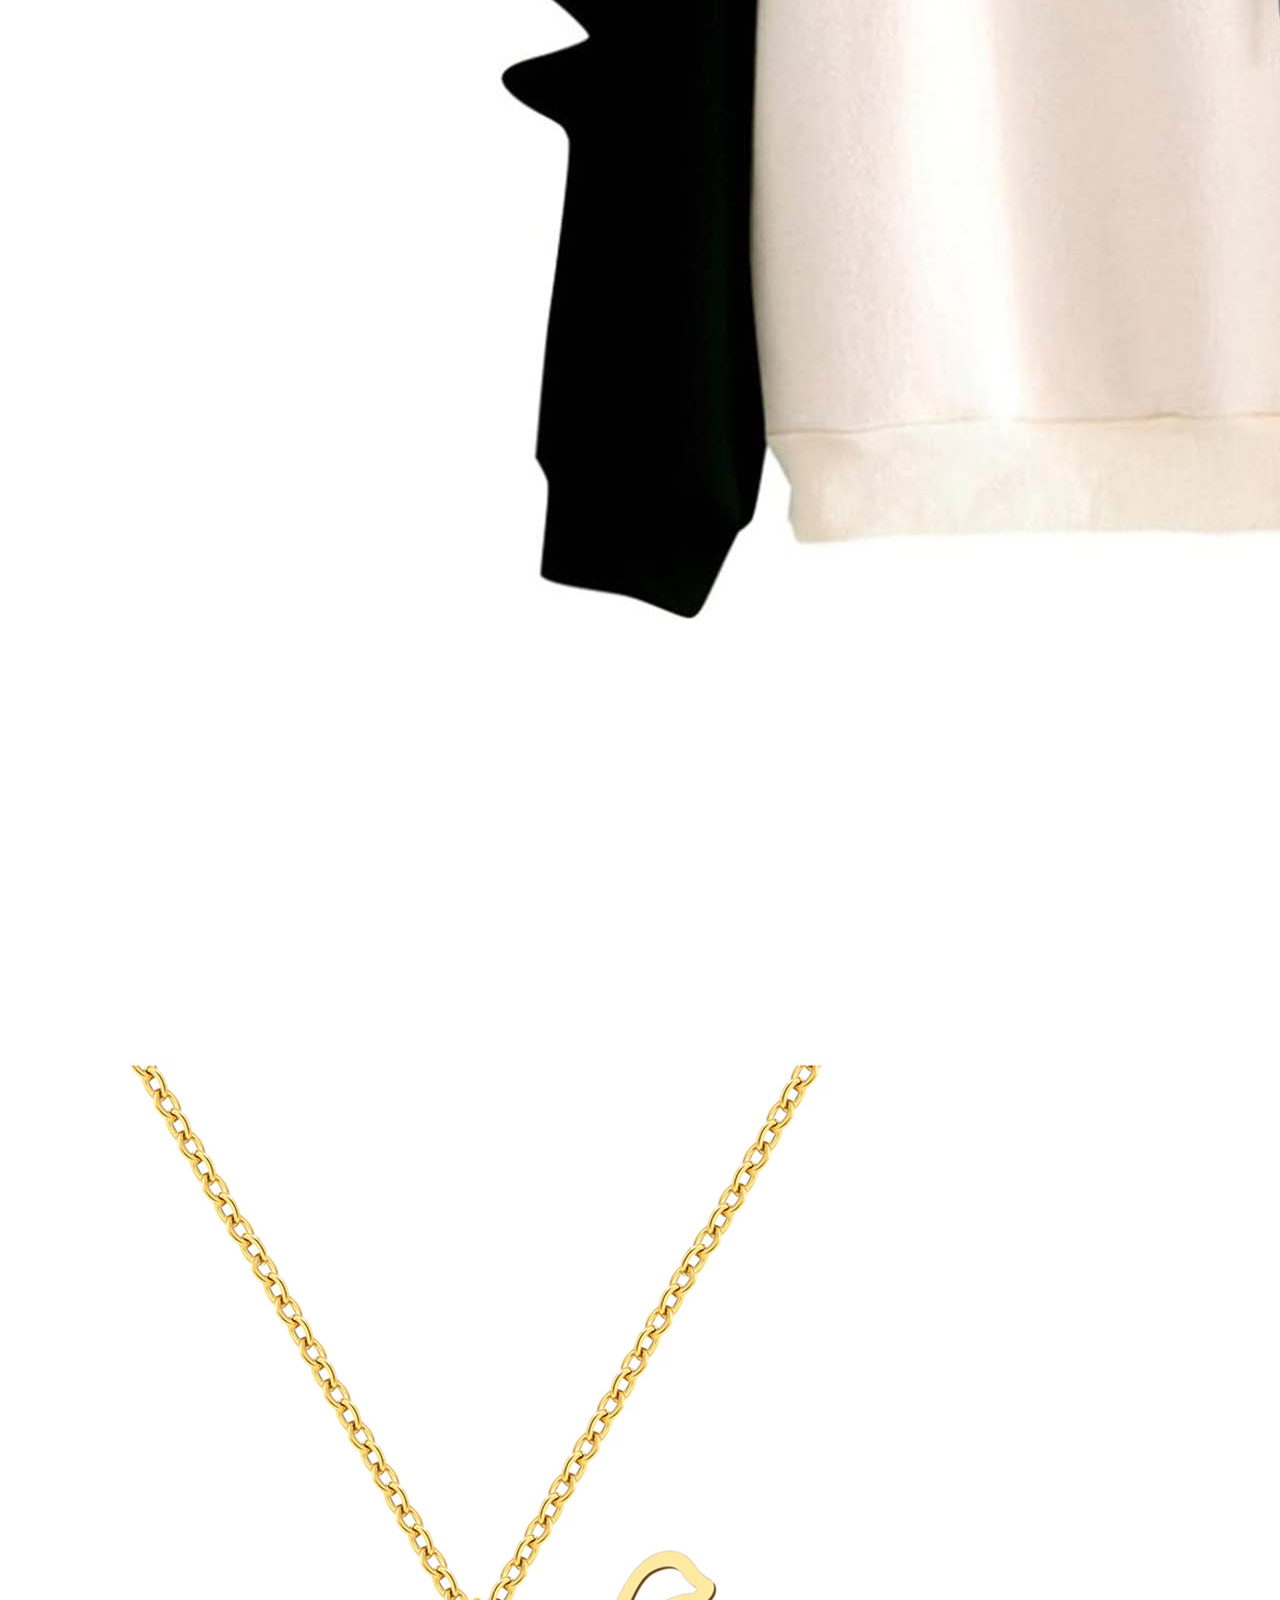
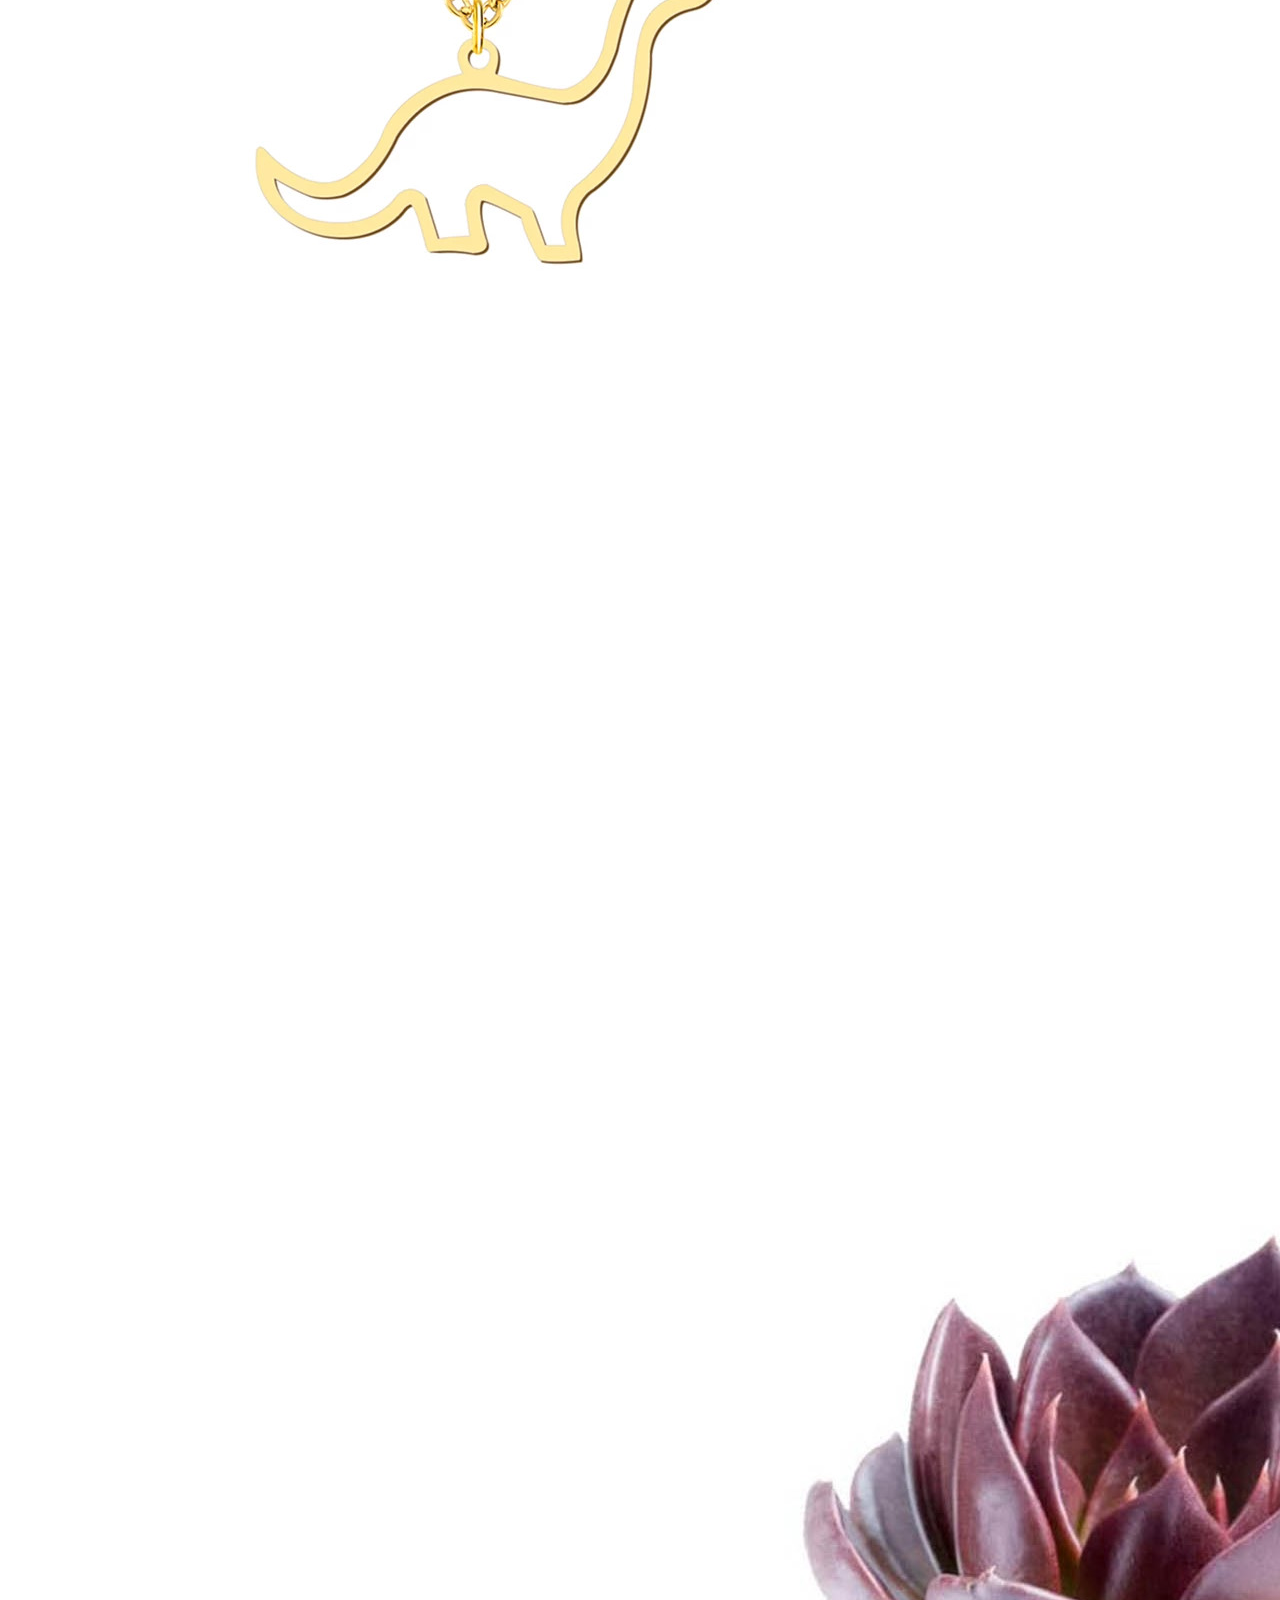
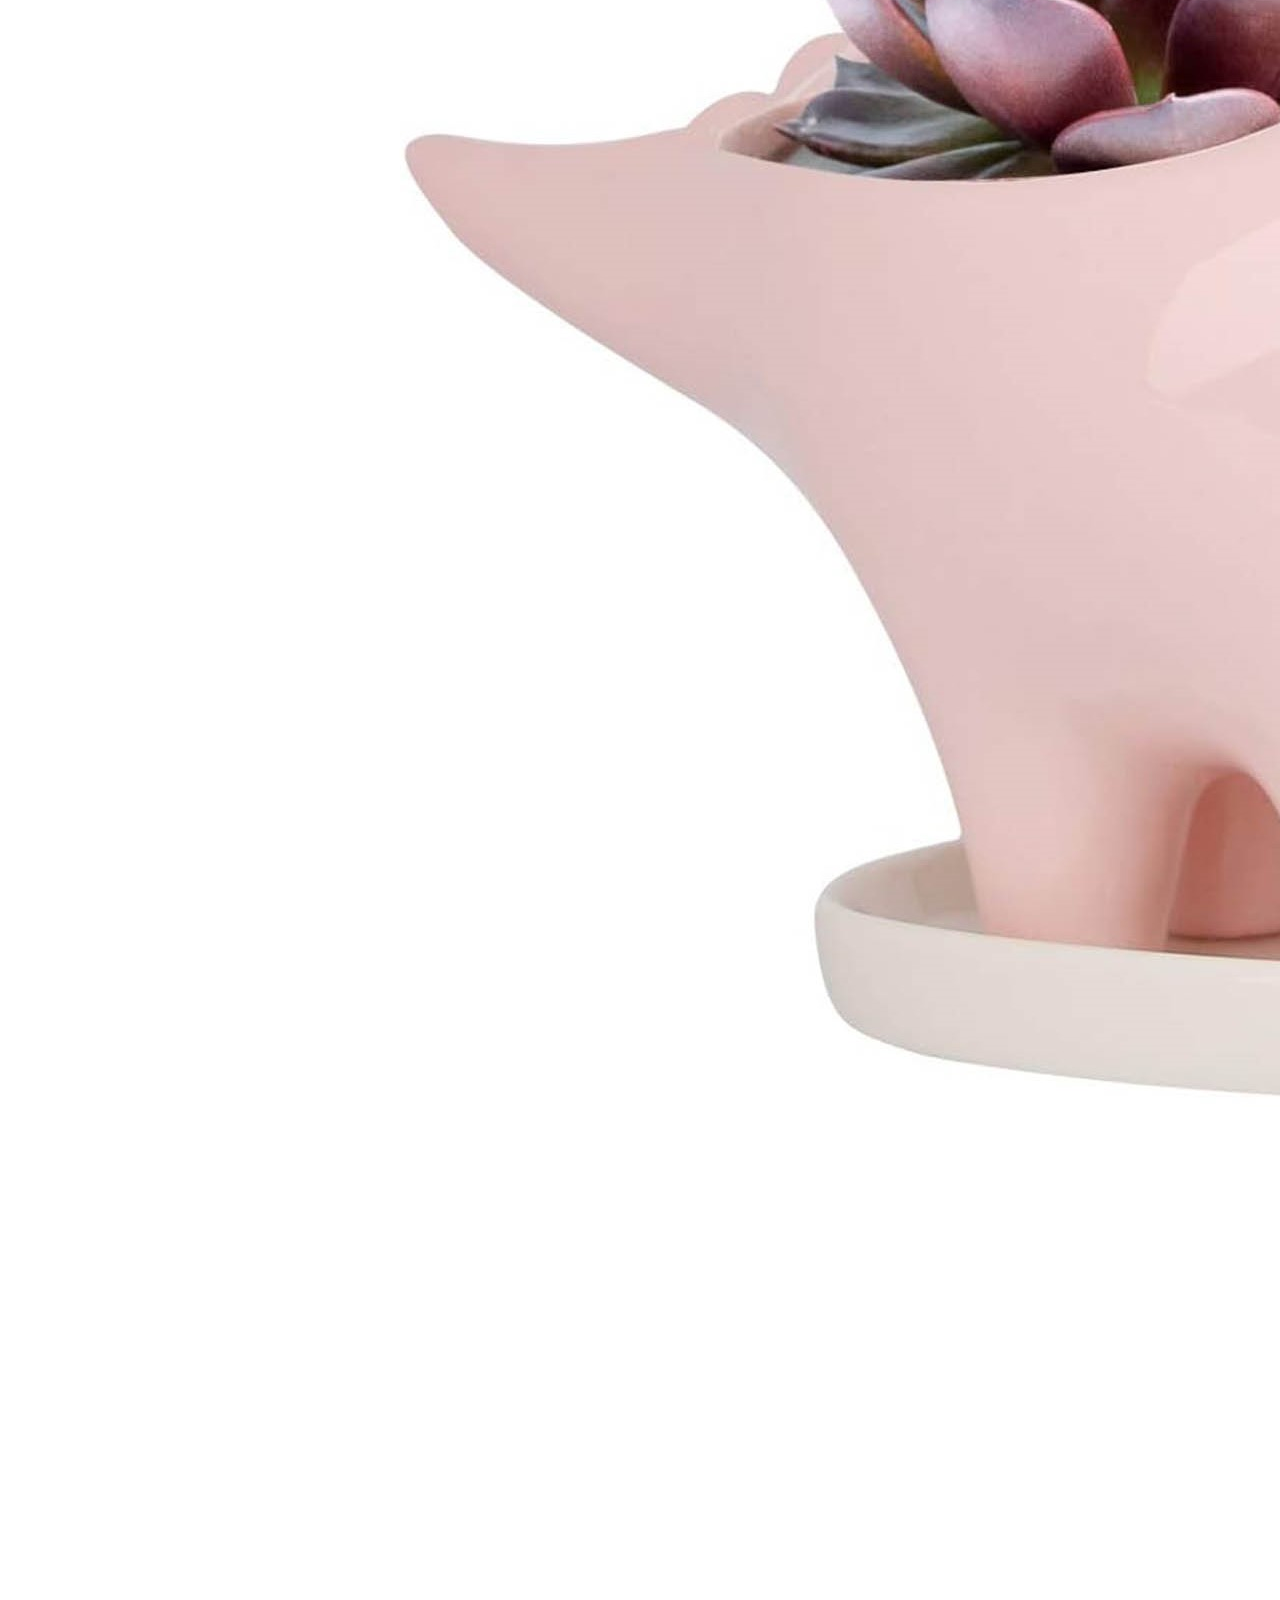
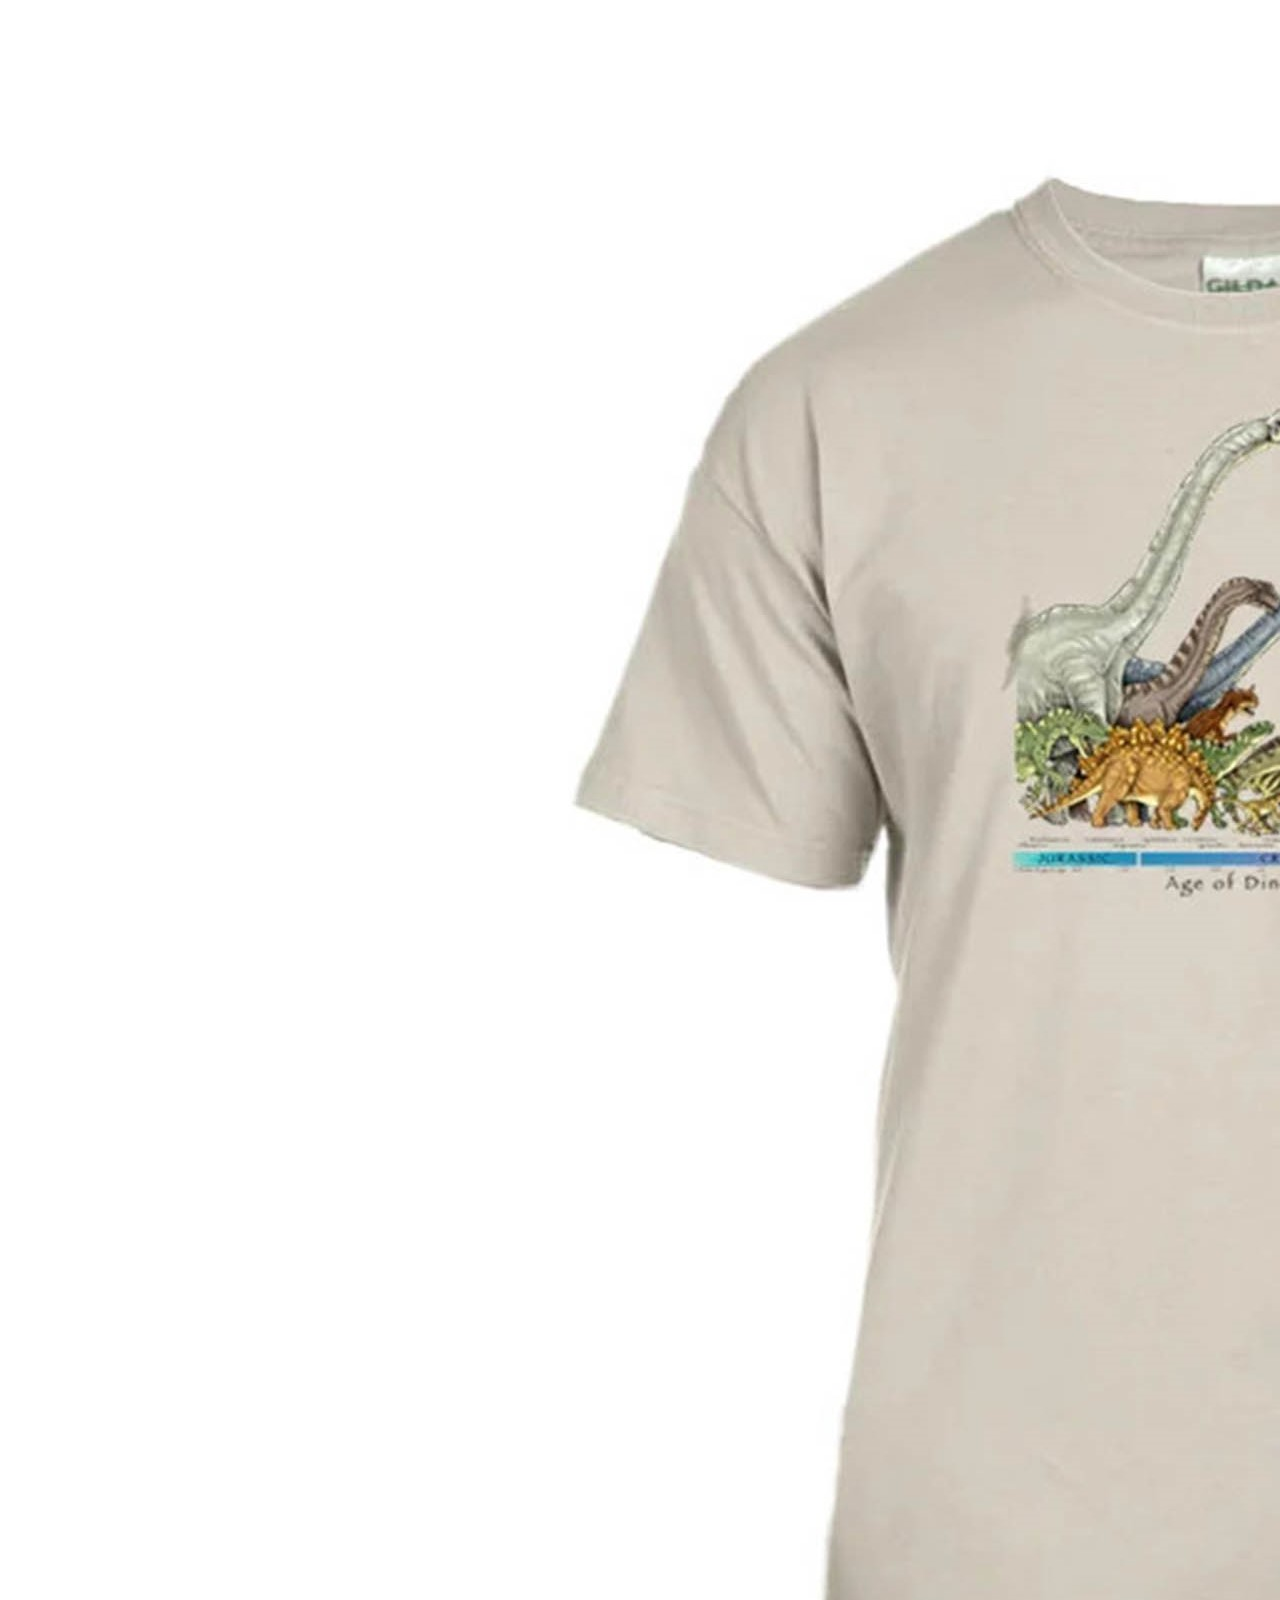
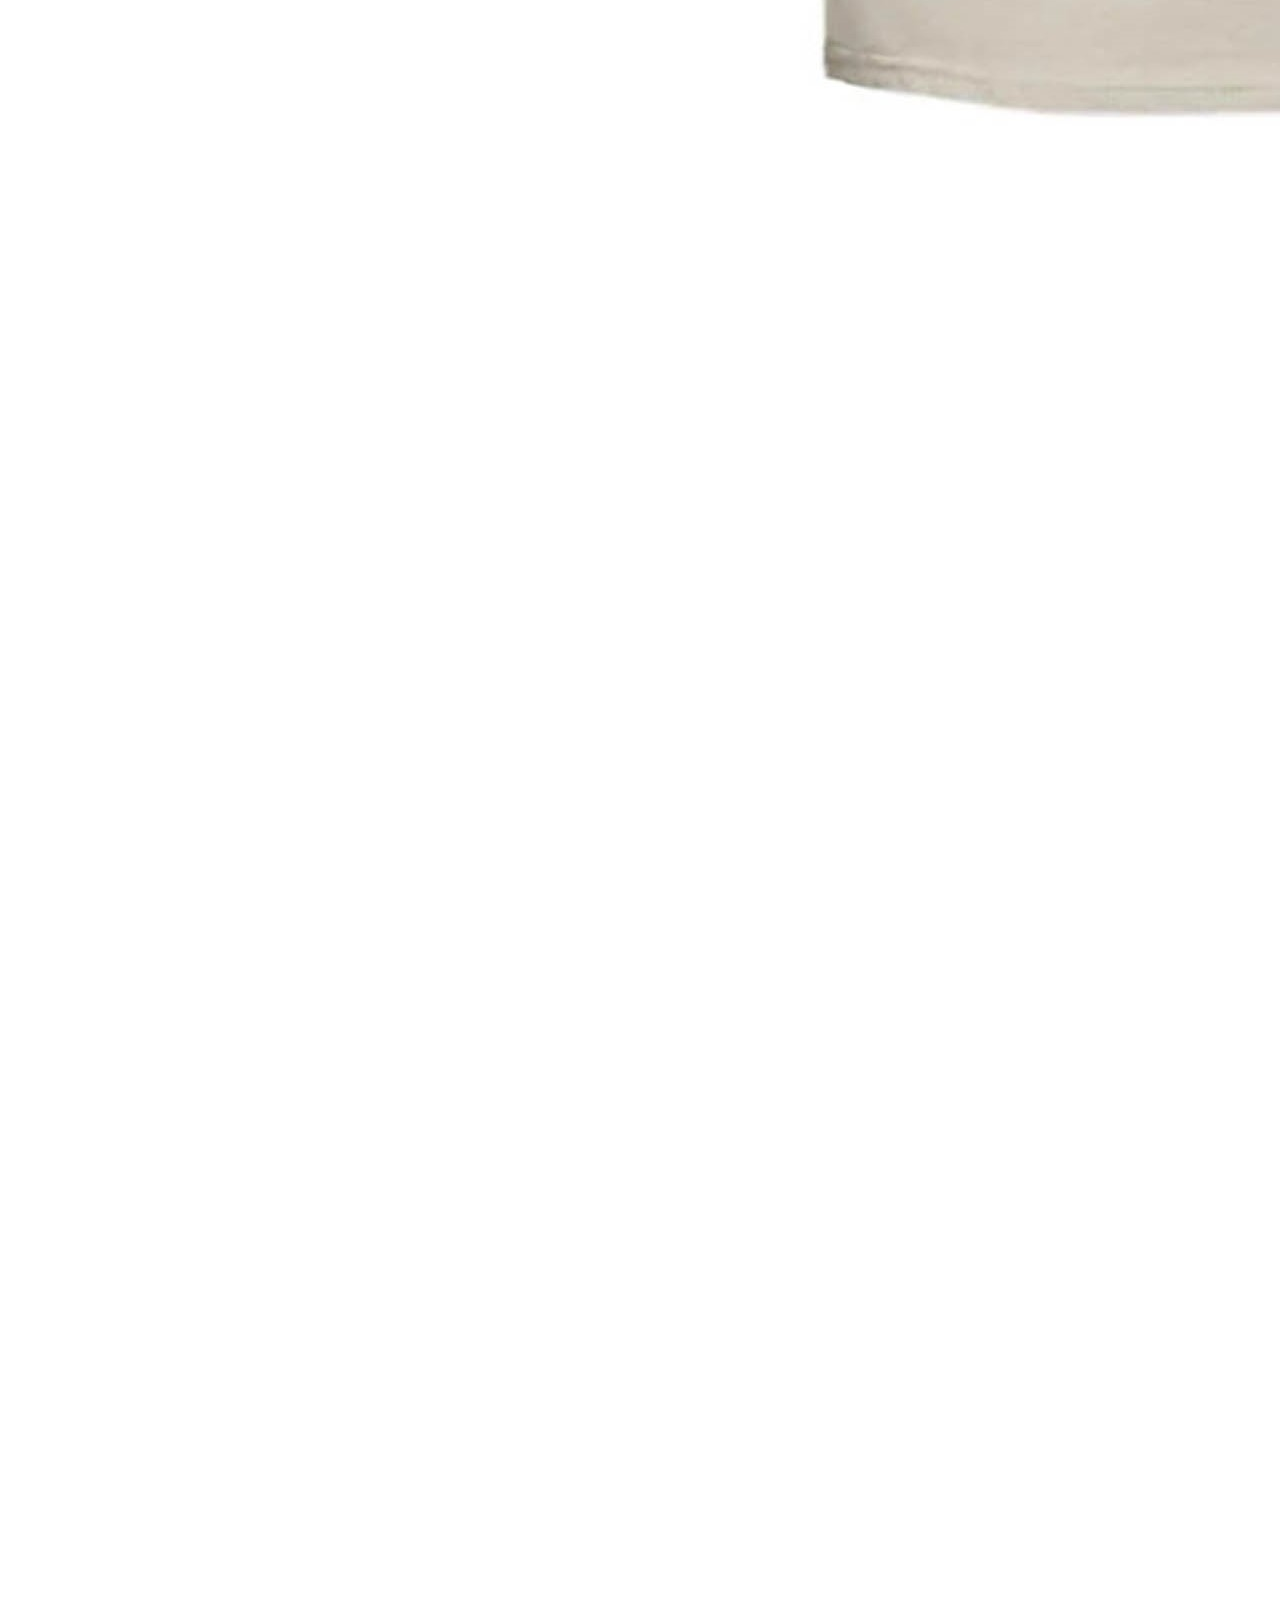
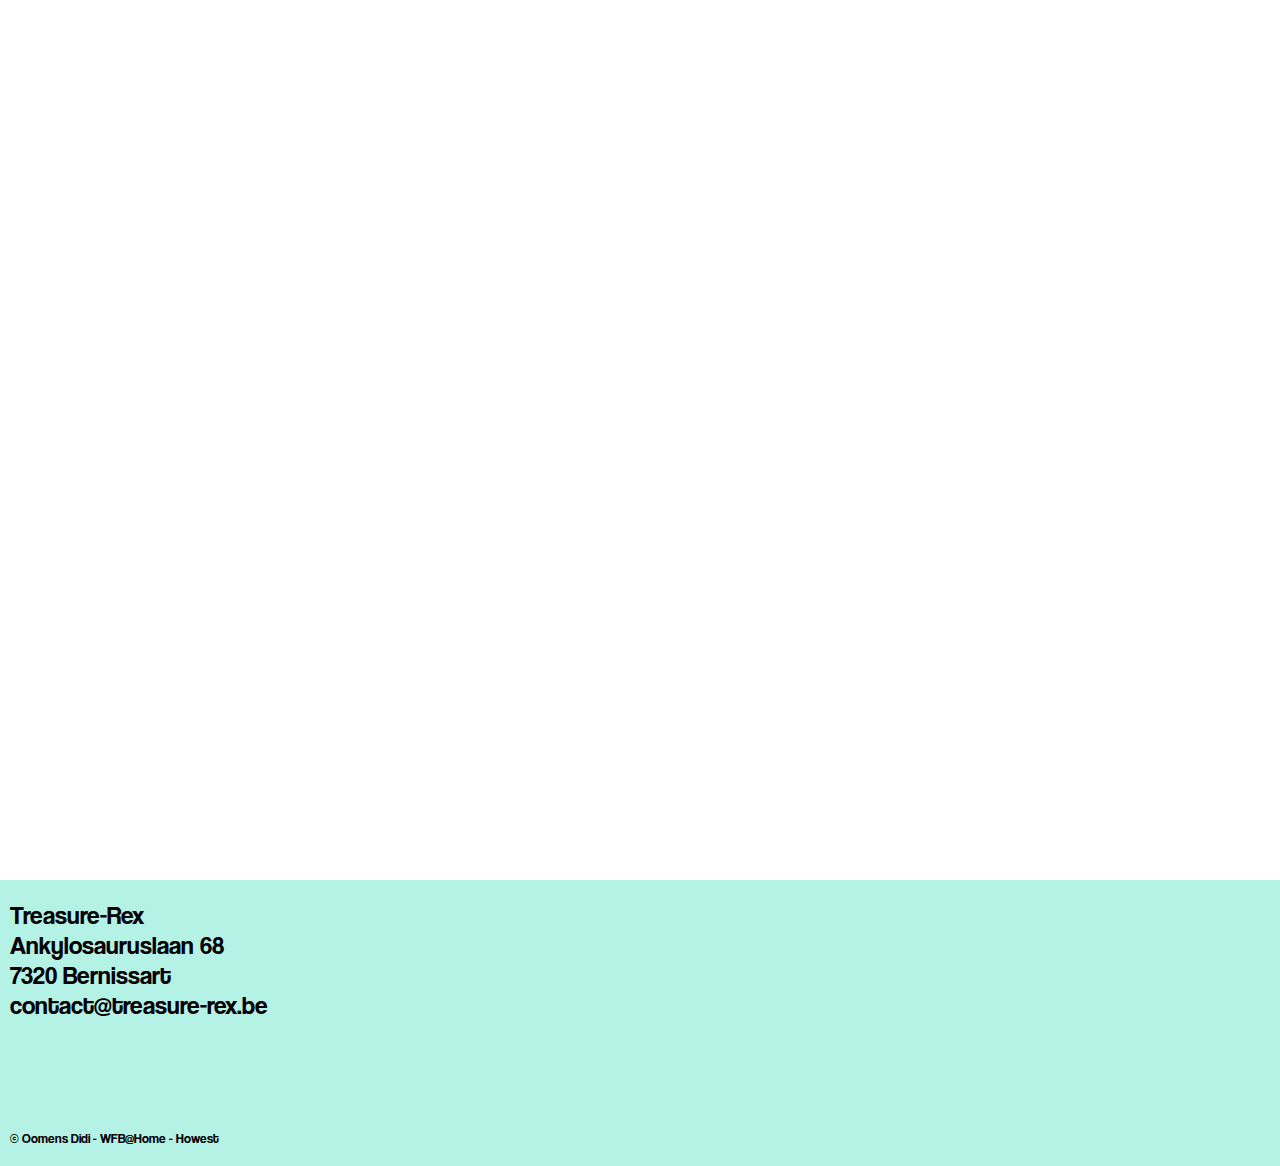
==== commit 6873bb64: "Add spotlight and bestsellers to home page" ====
--- a/index.html
+++ b/index.html
@@ -29,7 +29,7 @@
 
     </header>
 
-    <main>
+    <main class="main-home">
         <div class="collage">
             <img class="pic1" src="Pictures/Articles/76962_Block_Standard_1.jpg" alt="lego ankylosaurus">
             <img class="pic2" src="Pictures/Gadgets/anky-cookie-cutter.jpg" alt="ankylosaurus cookie cutter">
@@ -41,7 +41,7 @@
         </div>
 
 
-        <div class="main-grid">
+        
             <div class="chatbutton-fixed"><img class="chatbutton" src="Pictures/logo/Chat-button.jpg" alt="Chatknop">
             </div>
 
@@ -118,8 +118,26 @@
                 </table>
             </div>
 
+            <aside class="bestsellers">
+                <h2>Bestsellers</h2>
+
+                <img class="bestseller-item" src="Pictures/Gadgets/dino-soap-dinspenser.jpg" alt="Zeep dispenser">
+                <img class="bestseller-item" src="Pictures/Jewerly/tooth-necklace.jpg" alt="Juweel met tand">
+                <img class="bestseller-item" src="Pictures/Clothing/dino-hoodie.jpg" alt="Hoodie met dinoprint">
+                <img class="bestseller-item" src="Pictures/Jewerly/cute-dinosaur-necklace.jpg" alt="ketting met langnek hangertje">
+                <img class="bestseller-item" src="Pictures/Gadgets/dino-vas-2.jpg" alt="Roze dino bloempot">
+                <img class="bestseller-item" src="Pictures/Clothing/dino-adult-t.jpg" alt="T-shirt met tijdlijn dino's">
+            </aside>
+
+            <div class="spotlight-fossils">
+                <h2>Nieuwste aanwinst in de fossielen collectie!</h2>
+                <img class="spotlight-img" src="Pictures/Fossils/fossilised-oviraptor-eggs-370.jpg" alt="Fossiele Oviraptor eieren">
+            </div>
+
+            <div class="disclaimer-home">
             <p class="disclaimer">Dit is een virtuele oefenfirma. Informatie, transacties en goederen op deze website
                 zijn fictief en hebben louter educatieve doeleinden</p>
+            </div>
 
             <div class="collage-down">
                 <img class="pic1" src="Pictures/Articles/76962_Block_Standard_1.jpg" alt="lego ankylosaurus">
@@ -131,7 +149,6 @@
                     src="Pictures/Gadgets/MechanischesDinosaurier-Triceratops-EWA-Eco-Wood-Art_5_1000x.jpg"
                     alt="houten triceratops">
             </div>
-        </div>
     </main>
 
     <footer>
--- a/CSS/style.css
+++ b/CSS/style.css
@@ -362,51 +362,36 @@
 .items{
     grid-area: items;
     display: flex;
-    flex-flow: row wrap;
-    margin-top: 50px;
+    flex-wrap: wrap;
+    justify-content: space-evenly;
+    margin: 70px;
 }
 
 .item {
     grid-area: item-1;
     width: 400px;
-    margin: 50px;
-    border-radius: 30px;
-}
-
+    margin: 75px 50px;
+    border-radius: 30px;
+}
+
+.price {
+    position: absolute;
+    bottom: 0;
+    right: 0;
+}
 .summary {
     width: 500px;
     margin: 20px auto;
 }
 
 .border {
+    position: relative;
     border: solid 1px black;
+    height: 850px;
     padding: 8px;
     margin: 100px 50px;
     border-radius: 30px;
 }
- .border-2 {
-    grid-area: item-2;
-    border: solid 1px black;
-    padding: 8px;
-    margin: 100px 50px;
-    border-radius: 30px;
- }
-
- .border-3 {
-    grid-area: item-3;
-    border: solid 1px black;
-    padding: 8px;
-    margin: 100px 50px;
-    border-radius: 30px;
- }
-
- .border-4 {
-    grid-area: item-4;
-    border: solid 1px black;
-    padding: 8px;
-    margin: 100px 50px;
-    border-radius: 30px;
- }
 
 .summary-h2 {
     border: none;
@@ -801,14 +786,12 @@
     grid-area: items;
     display: flex;
     flex-flow: row wrap;
-    margin-top: 50px;
+    margin: 70px;
 }
 
 
 .item {
-    grid-area: item-1;
     width: 350px;
-    margin: 50px auto;
     
 }
 
@@ -822,36 +805,14 @@
     margin: 20px auto;
 }
 
-.border-1 {
-    grid-area: item-1;
+.border {
     border: solid 1px black;
     padding: 8px;
+    height: 800px;
     margin: 100px auto;
     border-radius: 30px;
 }
- .border-2 {
-    grid-area: item-2;
-    border: solid 1px black;
-    padding: 8px;
-    margin: 100px auto;
-    border-radius: 30px;
- }
-
- .border-3 {
-    grid-area: item-3;
-    border: solid 1px black;
-    padding: 8px;
-    margin: 100px auto;
-    border-radius: 30px;
- }
-
- .border-4 {
-    grid-area: item-4;
-    border: solid 1px black;
-    padding: 8px;
-    margin: 100px auto;
-    border-radius: 30px;
- }
+
 
  fieldset label {
     display: inline-block;
@@ -1116,7 +1077,7 @@
 }
 
 .chatbutton {
-    width: 6rem;
+    width: 4rem;
     border-radius: 25px;
     
 }
@@ -1159,7 +1120,8 @@
     grid-area: items;
     display: flex;
     flex-flow: row wrap;
-    margin-top: 50px;
+    margin: 70px;
+    
 }
 
 
@@ -1180,36 +1142,14 @@
     margin: 20px auto;
 }
 
-.border-1 {
-    grid-area: item-1;
+.border {
     border: solid 1px black;
     padding: 8px;
+    height: 650px;
     margin: 100px auto;
     border-radius: 30px;
 }
- .border-2 {
-    grid-area: item-2;
-    border: solid 1px black;
-    padding: 8px;
-    margin: 100px auto;
-    border-radius: 30px;
- }
-
- .border-3 {
-    grid-area: item-3;
-    border: solid 1px black;
-    padding: 8px;
-    margin: 100px auto;
-    border-radius: 30px;
- }
-
- .border-4 {
-    grid-area: item-4;
-    border: solid 1px black;
-    padding: 8px;
-    margin: 100px auto;
-    border-radius: 30px;
- }
+
 
  .form {
     display: block;
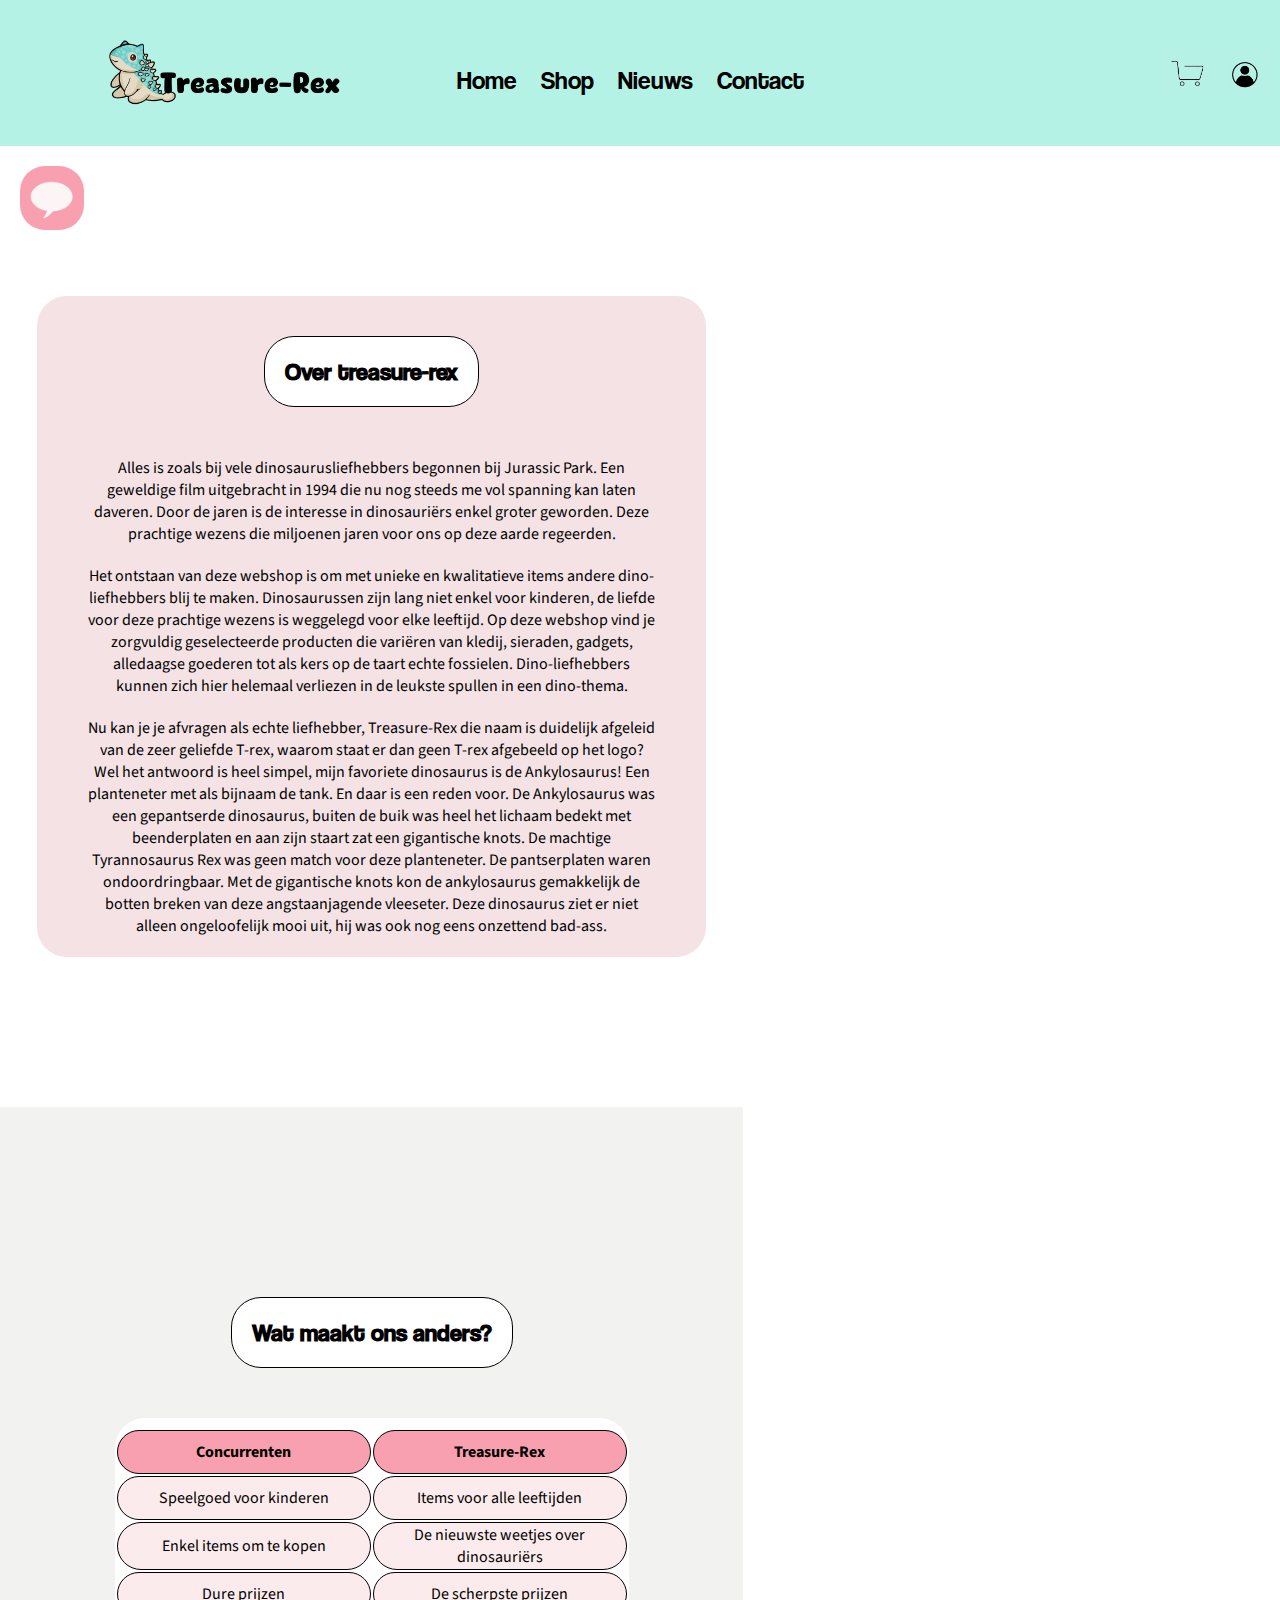
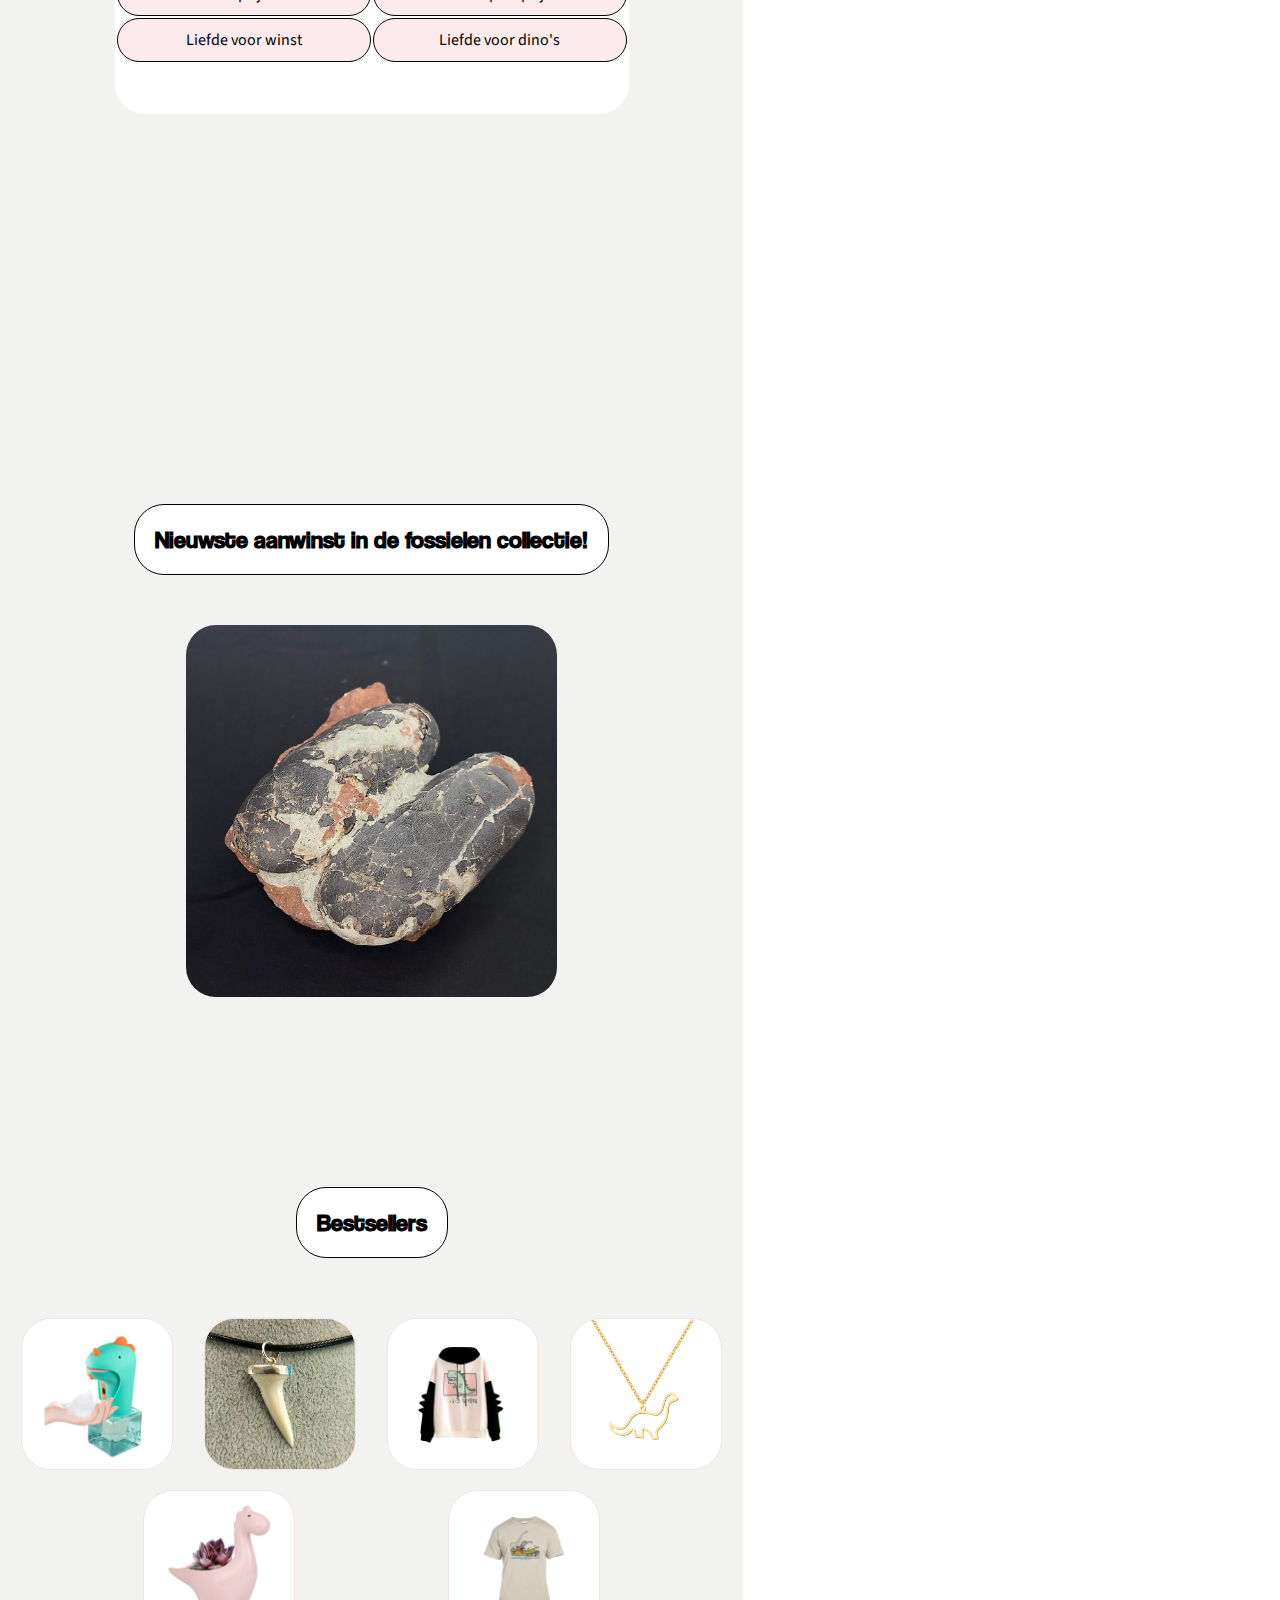
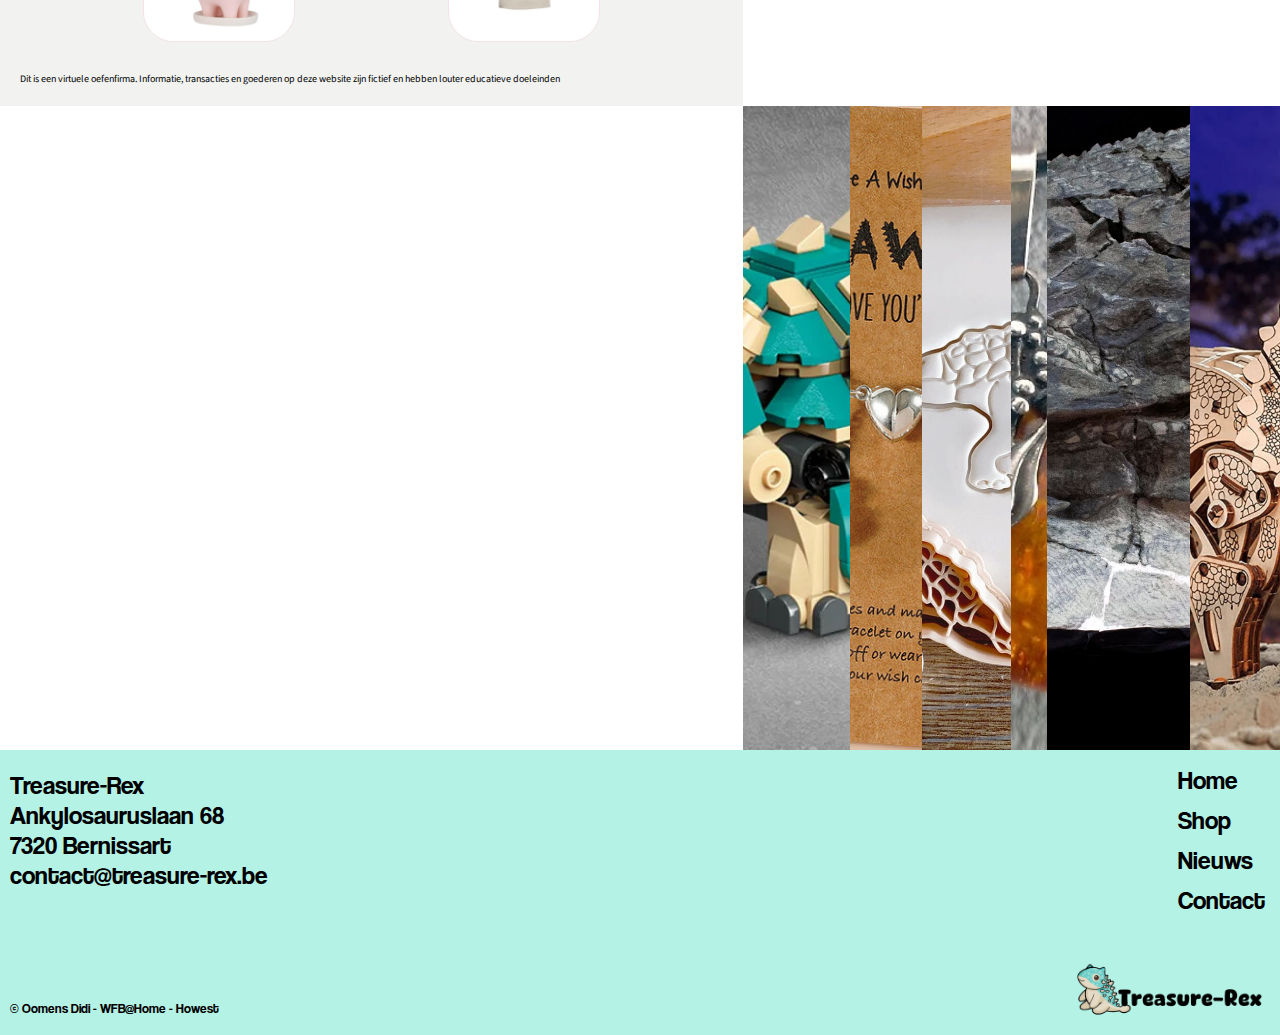
==== commit 02a16cc6: "Add categories to home page" ====
--- a/index.html
+++ b/index.html
@@ -41,114 +41,117 @@
         </div>
 
 
-        
-            <div class="chatbutton-fixed"><img class="chatbutton" src="Pictures/logo/Chat-button.jpg" alt="Chatknop">
-            </div>
 
-            <div class="about-me">
-                <h2>Over treasure-rex</h2>
+        <div class="chatbutton-fixed"><img class="chatbutton" src="Pictures/logo/Chat-button.jpg" alt="Chatknop">
+        </div>
 
-                <p>
-                    Alles is zoals bij vele dinosaurusliefhebbers begonnen bij Jurassic Park.
-                    Een geweldige film uitgebracht in 1994 die nu nog steeds me vol spanning kan laten daveren.
-                    Door de jaren is de interesse in dinosauriërs enkel groter geworden. Deze prachtige wezens die
-                    miljoenen jaren voor ons op deze aarde regeerden.
-                </p>
-                <p>
-                    Het ontstaan van deze webshop is om met unieke en kwalitatieve items andere dino-liefhebbers blij te
-                    maken.
-                    Dinosaurussen zijn lang niet enkel voor kinderen, de liefde voor deze prachtige wezens is weggelegd
-                    voor elke leeftijd.
-                    Op deze webshop vind je zorgvuldig geselecteerde producten die variëren van kledij, sieraden,
-                    gadgets, alledaagse goederen tot als kers op de taart echte fossielen.
-                    Dino-liefhebbers kunnen zich hier helemaal verliezen in de leukste spullen in een dino-thema.
-                </p>
-                <p>
-                    Nu kan je je afvragen als echte liefhebber, Treasure-Rex die naam is duidelijk afgeleid van de zeer
-                    geliefde T-rex,
-                    waarom staat er dan geen T-rex afgebeeld op het logo?
-                    Wel het antwoord is heel simpel, mijn favoriete dinosaurus is de Ankylosaurus!
-                    Een planteneter met als bijnaam de tank. En daar is een reden voor.
-                    De Ankylosaurus was een gepantserde dinosaurus, buiten de buik was heel het lichaam bedekt met
-                    beenderplaten en aan zijn staart zat een gigantische knots.
-                    De machtige Tyrannosaurus Rex was geen match voor deze planteneter. De pantserplaten waren
-                    ondoordringbaar.
-                    Met de gigantische knots kon de ankylosaurus gemakkelijk de botten breken van deze angstaanjagende
-                    vleeseter.
-                    Deze dinosaurus ziet er niet alleen ongeloofelijk mooi uit, hij was ook nog eens onzettend bad-ass.
-                </p>
-            </div>
+        <div class="about-me">
+            <h2>Over treasure-rex</h2>
 
-            <div class="categorie">
-                <a class="categorie-1" href="clothing.html"><img class="cat" src="Pictures/Clothing/dino-hoodie-1.jpg"
-                        alt="trui met dinosaurus"></a>
-                <a class="categorie-2" href="fossils.html"><img class="cat" src="Pictures/Fossils/Trilobite-35-jpg.jpg"
-                        alt="Trilobiet fossiel"></a>
-                <a class="categorie-3" href="gadgets.html"><img class="cat" src="Pictures/Gadgets/dino-gieter.jpg"
-                        alt="dinosaurus gieter"></a>
-                <a class="categorie-4" href="jewelry.html"><img class="cat"
-                        src="Pictures/Jewerly/cute-dinosaur-necklace.jpg" alt="dinosaur ketting"></a>
-            </div>
+            <p>
+                Alles is zoals bij vele dinosaurusliefhebbers begonnen bij Jurassic Park.
+                Een geweldige film uitgebracht in 1994 die nu nog steeds me vol spanning kan laten daveren.
+                Door de jaren is de interesse in dinosauriërs enkel groter geworden. Deze prachtige wezens die
+                miljoenen jaren voor ons op deze aarde regeerden.
+            </p>
+            <p>
+                Het ontstaan van deze webshop is om met unieke en kwalitatieve items andere dino-liefhebbers blij te
+                maken.
+                Dinosaurussen zijn lang niet enkel voor kinderen, de liefde voor deze prachtige wezens is weggelegd
+                voor elke leeftijd.
+                Op deze webshop vind je zorgvuldig geselecteerde producten die variëren van kledij, sieraden,
+                gadgets, alledaagse goederen tot als kers op de taart echte fossielen.
+                Dino-liefhebbers kunnen zich hier helemaal verliezen in de leukste spullen in een dino-thema.
+            </p>
+            <p>
+                Nu kan je je afvragen als echte liefhebber, Treasure-Rex die naam is duidelijk afgeleid van de zeer
+                geliefde T-rex,
+                waarom staat er dan geen T-rex afgebeeld op het logo?
+                Wel het antwoord is heel simpel, mijn favoriete dinosaurus is de Ankylosaurus!
+                Een planteneter met als bijnaam de tank. En daar is een reden voor.
+                De Ankylosaurus was een gepantserde dinosaurus, buiten de buik was heel het lichaam bedekt met
+                beenderplaten en aan zijn staart zat een gigantische knots.
+                De machtige Tyrannosaurus Rex was geen match voor deze planteneter. De pantserplaten waren
+                ondoordringbaar.
+                Met de gigantische knots kon de ankylosaurus gemakkelijk de botten breken van deze angstaanjagende
+                vleeseter.
+                Deze dinosaurus ziet er niet alleen ongeloofelijk mooi uit, hij was ook nog eens onzettend bad-ass.
+            </p>
+        </div>
 
-            <div class="difference">
-                <h2>Wat maakt ons anders?</h2>
+        <div class="categorie">
+            <a class="categorie-1" href="clothing.html"><img class="cat" src="Pictures/Clothing/dino-hoodie-1.jpg"
+                    alt="trui met dinosaurus"></a>
+            <a class="categorie-2" href="fossils.html"><img class="cat" src="Pictures/Fossils/Trilobite-35-jpg.jpg"
+                    alt="Trilobiet fossiel"></a>
+            <a class="categorie-3" href="gadgets.html"><img class="cat" src="Pictures/Gadgets/dino-gieter.jpg"
+                    alt="dinosaurus gieter"></a>
+            <a class="categorie-4" href="jewelry.html"><img class="cat"
+                    src="Pictures/Jewerly/cute-dinosaur-necklace.jpg" alt="dinosaur ketting"></a>
+        </div>
 
-                <table class="table">
-                    <tr>
-                        <td class="table-title">Concurrenten</td>
-                        <td class="table-title">Treasure-Rex</td>
-                    </tr>
-                    <tr>
-                        <td>Speelgoed voor kinderen</td>
-                        <td>Items voor alle leeftijden</td>
-                    </tr>
-                    <tr>
-                        <td>Enkel items om te kopen</td>
-                        <td>De nieuwste weetjes over dinosauriërs</td>
-                    </tr>
-                    <tr>
-                        <td>Dure prijzen</td>
-                        <td>De scherpste prijzen</td>
-                    </tr>
-                    <tr>
-                        <td>Liefde voor winst</td>
-                        <td>Liefde voor dino's</td>
-                    </tr>
+        <div class="difference">
+            <h2>Wat maakt ons anders?</h2>
 
-                </table>
-            </div>
+            <table class="table">
+                <tr>
+                    <td class="table-title">Concurrenten</td>
+                    <td class="table-title">Treasure-Rex</td>
+                </tr>
+                <tr>
+                    <td>Speelgoed voor kinderen</td>
+                    <td>Items voor alle leeftijden</td>
+                </tr>
+                <tr>
+                    <td>Enkel items om te kopen</td>
+                    <td>De nieuwste weetjes over dinosauriërs</td>
+                </tr>
+                <tr>
+                    <td>Dure prijzen</td>
+                    <td>De scherpste prijzen</td>
+                </tr>
+                <tr>
+                    <td>Liefde voor winst</td>
+                    <td>Liefde voor dino's</td>
+                </tr>
 
-            <aside class="bestsellers">
-                <h2>Bestsellers</h2>
+            </table>
+        </div>
 
+        <aside class="bestsellers">
+            <h2>Bestsellers</h2>
+
+            <div class="bestseller-items">
                 <img class="bestseller-item" src="Pictures/Gadgets/dino-soap-dinspenser.jpg" alt="Zeep dispenser">
                 <img class="bestseller-item" src="Pictures/Jewerly/tooth-necklace.jpg" alt="Juweel met tand">
                 <img class="bestseller-item" src="Pictures/Clothing/dino-hoodie.jpg" alt="Hoodie met dinoprint">
-                <img class="bestseller-item" src="Pictures/Jewerly/cute-dinosaur-necklace.jpg" alt="ketting met langnek hangertje">
+                <img class="bestseller-item" src="Pictures/Jewerly/cute-dinosaur-necklace.jpg"
+                    alt="ketting met langnek hangertje">
                 <img class="bestseller-item" src="Pictures/Gadgets/dino-vas-2.jpg" alt="Roze dino bloempot">
                 <img class="bestseller-item" src="Pictures/Clothing/dino-adult-t.jpg" alt="T-shirt met tijdlijn dino's">
-            </aside>
+            </div>
+        </aside>
 
-            <div class="spotlight-fossils">
-                <h2>Nieuwste aanwinst in de fossielen collectie!</h2>
-                <img class="spotlight-img" src="Pictures/Fossils/fossilised-oviraptor-eggs-370.jpg" alt="Fossiele Oviraptor eieren">
-            </div>
+        <div class="spotlight-fossils">
+            <h2>Nieuwste aanwinst in de fossielen collectie!</h2>
+            <img class="spotlight-img" src="Pictures/Fossils/fossilised-oviraptor-eggs-370.jpg"
+                alt="Fossiele Oviraptor eieren">
+        </div>
 
-            <div class="disclaimer-home">
+        <div class="disclaimer-home">
             <p class="disclaimer">Dit is een virtuele oefenfirma. Informatie, transacties en goederen op deze website
                 zijn fictief en hebben louter educatieve doeleinden</p>
-            </div>
+        </div>
 
-            <div class="collage-down">
-                <img class="pic1" src="Pictures/Articles/76962_Block_Standard_1.jpg" alt="lego ankylosaurus">
-                <img class="pic2" src="Pictures/Gadgets/anky-cookie-cutter.jpg" alt="ankylosaurus cookie cutter">
-                <img class="pic3" src="Pictures/Jewerly/dino-bracelet.jpg" alt="dinosaur armband">
-                <img class="pic4" src="Pictures/Jewerly/Amber-necklace.jpg" alt="Amber ketting">
-                <img class="pic5" src="Pictures/Articles/original.jpg" alt="ankylosaurus fossiel">
-                <img class="pic6"
-                    src="Pictures/Gadgets/MechanischesDinosaurier-Triceratops-EWA-Eco-Wood-Art_5_1000x.jpg"
-                    alt="houten triceratops">
-            </div>
+        <div class="collage-down">
+            <img class="pic1" src="Pictures/Articles/76962_Block_Standard_1.jpg" alt="lego ankylosaurus">
+            <img class="pic2" src="Pictures/Gadgets/anky-cookie-cutter.jpg" alt="ankylosaurus cookie cutter">
+            <img class="pic3" src="Pictures/Jewerly/dino-bracelet.jpg" alt="dinosaur armband">
+            <img class="pic4" src="Pictures/Jewerly/Amber-necklace.jpg" alt="Amber ketting">
+            <img class="pic5" src="Pictures/Articles/original.jpg" alt="ankylosaurus fossiel">
+            <img class="pic6" src="Pictures/Gadgets/MechanischesDinosaurier-Triceratops-EWA-Eco-Wood-Art_5_1000x.jpg"
+                alt="houten triceratops">
+        </div>
     </main>
 
     <footer>
--- a/CSS/style.css
+++ b/CSS/style.css
@@ -47,7 +47,6 @@
     display: inline-block;
     color: black;
     text-decoration: none;
-    padding: 5px;
 }
 
 .navigation-header {
@@ -68,11 +67,17 @@
     background-color: rgb(114, 243, 215);
     padding: 5px;
 }
-
-main {
+ 
+/* main {
     grid-area: main;
     display: grid;
     grid-template-areas: "aside" "main-information" "disclaimer";
+} */
+
+.main-home {
+    grid-area: main;
+    display: grid;
+    grid-template-areas: "aside" "about-me" "categories-home" "difference" "spotlight" "bestseller" "disclaimer" ;
 }
 
 .collage {
@@ -147,11 +152,12 @@
 }
 
 .about-me {
-    margin: 0px 50px;
+    grid-area: about-me;
+    margin: 0px 30px;
 }
 
 p {
-    text-align: center;
+    text-align: justify;
     width: fit-content;
     margin: 20px;
     
@@ -161,17 +167,102 @@
     text-align: center;
     font-family: 'myFirstFont',sans-serif;
     padding: 20px;
-    margin: 100px 0px 50px 0px;
-    border: 1px solid black;
-    width: fit-content;
-    border-radius: 30px;
-    margin-left: auto;
-    margin-right: auto;
+    margin: 100px auto 50px auto;
+    border: 3px solid rgb(244, 226, 229);
+    width: 300px;
+    border-radius: 30px;
+    background-color: white;
 }
 
 .categorie {
-    display: none;
-}
+    grid-area: categories-home;
+    background-color: white;
+    margin: 150px 20px 50px;
+    display: grid;
+    grid-template-areas: "categorie-home-1 categorie-home-2" "categorie-home-3 categorie-home-4";
+}
+
+.categorie-1 img {
+    height: 100%;
+    width: 100%;
+    border-radius: 25px;
+    object-fit: contain;
+}
+
+.categorie-2 img {
+    height: 100%;
+    width: 100%;
+    border-radius: 25px;
+    object-fit: contain;
+}
+
+.categorie-3 img {
+    height: 100%;
+    width: 100%;
+    border-radius: 25px;
+    object-fit: contain;
+}
+
+.categorie-4 img {
+    height: 100%;
+    width: 100%;
+    border-radius: 25px;
+    object-fit: contain;
+}
+
+.categorie-1 {
+    height: 150px;
+    padding: 10px;
+    background-color: rgb(181, 242, 230);
+    border: 1px solid black;
+    margin: 50px 0px;
+    border-radius: 30px;
+    grid-area: categorie-home-1;
+    margin-left: auto;
+    margin-right: auto;
+    font-family: 'myFirstFont',sans-serif;
+}
+
+.categorie-2 {
+    height: 150px;
+    padding: 10px;
+    background-color: rgb(181, 242, 230);
+    border: 1px solid black;
+    margin: 50px 0px;
+    border-radius: 30px;
+    grid-area: categorie-home-2;
+    margin-left: auto;
+    margin-right: auto;
+    font-family: 'myFirstFont',sans-serif;
+}
+
+.categorie-3 {
+    height: 150px;
+    padding: 10px;
+    background-color: rgb(181, 242, 230);
+    border: 1px solid black;
+    margin: 50px 0px;
+    border-radius: 30px;
+    grid-area: categorie-home-3;
+    margin-left: auto;
+    margin-right: auto;
+    font-family: 'myFirstFont',sans-serif;
+}
+
+.categorie-4 {
+    height: 150px;
+    padding: 10px;
+    background-color: rgb(181, 242, 230);
+    border: 1px solid black;
+    margin-top: 50px;
+    margin-bottom: 100px;
+    border-radius: 30px;
+    grid-area: categorie-home-4;
+    margin-left: auto;
+    margin-right: auto;
+    font-family: 'myFirstFont',sans-serif;
+}
+
 
 .table {
     text-align: center;
@@ -183,6 +274,10 @@
     margin-bottom: 50px;
 }
 
+.difference {
+    grid-area: difference;
+
+}
 .table-title {
     background-color: rgb(248, 160, 175);
     font-weight: bold;
@@ -192,10 +287,44 @@
     border: 1px solid black;
     background-color: rgb(252, 235, 237);
     border-radius: 30px;
-    width: 180px;
+    width: 150px;
     height: 40px;
 }
 
+.spotlight-fossils {
+    grid-area: spotlight;
+    padding: 20px 0px;
+    background-color: rgba(228, 228, 227, 0.482);
+
+}
+
+.spotlight-img {
+    display: block;
+    width: 250px;
+    margin-left: auto;
+    margin-right: auto;
+    border-radius: 30px;
+}
+
+.bestsellers {
+    grid-area: bestseller;   
+    margin-left: auto;
+    margin-right: auto;
+    background-color: rgba(228, 228, 227, 0.482);
+}
+
+.bestseller-item {
+    margin: 10px;
+    height: 90px;
+    border-radius: 50px;
+    border: solid 2px rgb(244, 226, 229);
+}
+
+.bestseller-items {
+    display: flex;
+    flex-wrap: wrap;
+    justify-content: space-evenly;
+}
 .categorie-shop-1 img {
     height: 100%;
     width: 100%;
@@ -342,6 +471,10 @@
     margin: 20px;
 }
 
+.disclaimer-home {
+    background-color: rgba(228, 228, 227, 0.482);
+
+}
 .intro {
     grid-area: intro;
     background-color: white;
@@ -550,6 +683,15 @@
     font-size: 10px;
 }
 
+@media only screen and (min-width: 500px){
+    .bestseller-item {
+        margin: 10px;
+        height: 140px;
+        border-radius: 90px;
+        border: solid 2px rgb(244, 226, 229);
+    }
+}
+
 
 @media only screen and (min-width: 750px) {
     .header {
@@ -678,8 +820,9 @@
 
 .difference {
     grid-area: difference;
-    margin-top: 100px;
-    margin-bottom: 100px;
+    padding-top: 100px;
+    padding-bottom: 100px;
+    background-color: rgba(228, 228, 227, 0.482);
 }
 
 p {
@@ -1073,7 +1216,7 @@
 .main-grid {
     display: grid;
     grid-template-columns: 1fr 1fr;
-    grid-template-areas: "about-me categorie" "difference difference" "disclaimer disclaimer" "collage collage";
+    grid-template-areas: "about-me categorie" "bestseller bestseller" "difference spotlight" "disclaimer disclaimer" "collage collage";
 }
 
 .chatbutton {
@@ -1103,10 +1246,37 @@
     margin: 20px 50px 20px 50px;
 }
 
+.bestsellers {
+    grid-area: bestseller;
+    margin-left: auto;
+    margin-right: auto;
+}
+
+.bestseller-item {
+    margin: 10px;
+    height: 150px;
+    border-radius: 30px;
+    border: solid 1px rgb(244, 226, 229);
+}
+
 .difference {
     grid-area: difference;
-    margin-top: 150px;
-    margin-bottom: 150px;
+    padding-top: 150px;
+    padding-bottom: 150px;
+}
+
+.spotlight-fossils {
+    grid-area: spotlight;
+    padding: 150px 0px;
+    background-color: rgba(228, 228, 227, 0.482);
+
+}
+
+.spotlight-img {
+    width: 50%;
+    margin-left: auto;
+    margin-right: auto;
+    border-radius: 30px;
 }
 
 .disclaimer {
@@ -1114,6 +1284,12 @@
     font-size: 10px;
     text-align: left;
     margin: 20px;
+}
+
+.disclaimer-home {
+    grid-area: disclaimer;
+    background-color: rgba(228, 228, 227, 0.482);
+    
 }
 
 .items{
@@ -1410,29 +1586,12 @@
     font-family: 'myFirstFont',sans-serif;
 }
 
-.item-1 {
-    grid-area: item-1;
+.item {
+    
     width: 250px;
     margin: 50px 25px;
 }
 
-.item-2 {
-    grid-area: item-2;
-    width: 250px;
-    margin: 50px 25px;
-}
-
-.item-3 {
-    grid-area: item-3;
-    width: 250px;
-    margin: 50px 25px;
-}
-
-.item-4 {
-    grid-area: item-4;
-    width: 250px;
-    margin: 50px 25px;
-}
 
 .summary {
     width: 220px;
@@ -1444,36 +1603,12 @@
     margin: 20px auto;
 }
 
-.border-1 {
-    grid-area: item-1;
+.border {
     border: solid 1px black;
     padding: 10px;
     margin: 100px auto;
     border-radius: 30px;
 }
- .border-2 {
-    grid-area: item-2;
-    border: solid 1px black;
-    padding: 10px;
-    margin: 100px auto;
-    border-radius: 30px;
- }
-
- .border-3 {
-    grid-area: item-3;
-    border: solid 1px black;
-    padding: 10px;
-    margin: 100px auto;
-    border-radius: 30px;
- }
-
- .border-4 {
-    grid-area: item-4;
-    border: solid 1px black;
-    padding: 10px;
-    margin: 100px auto;
-    border-radius: 30px;
- }
 }
 
     
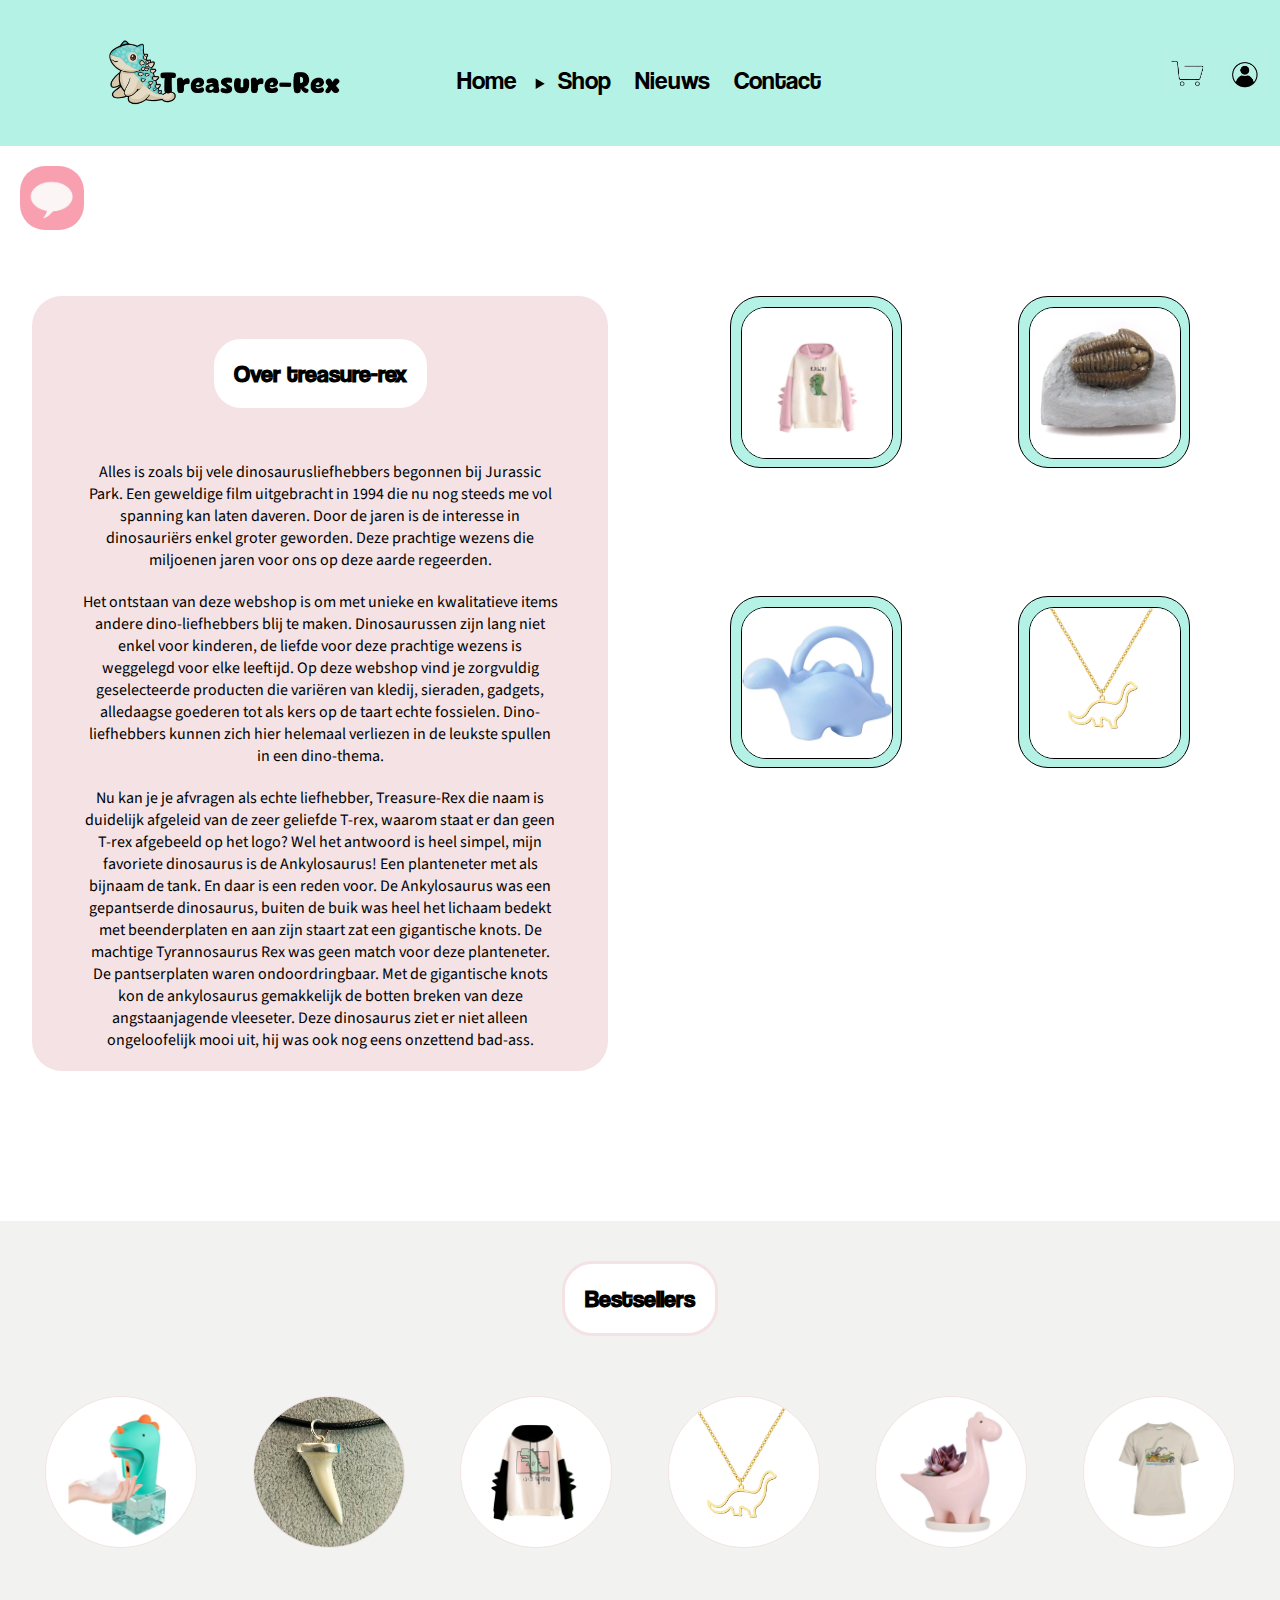
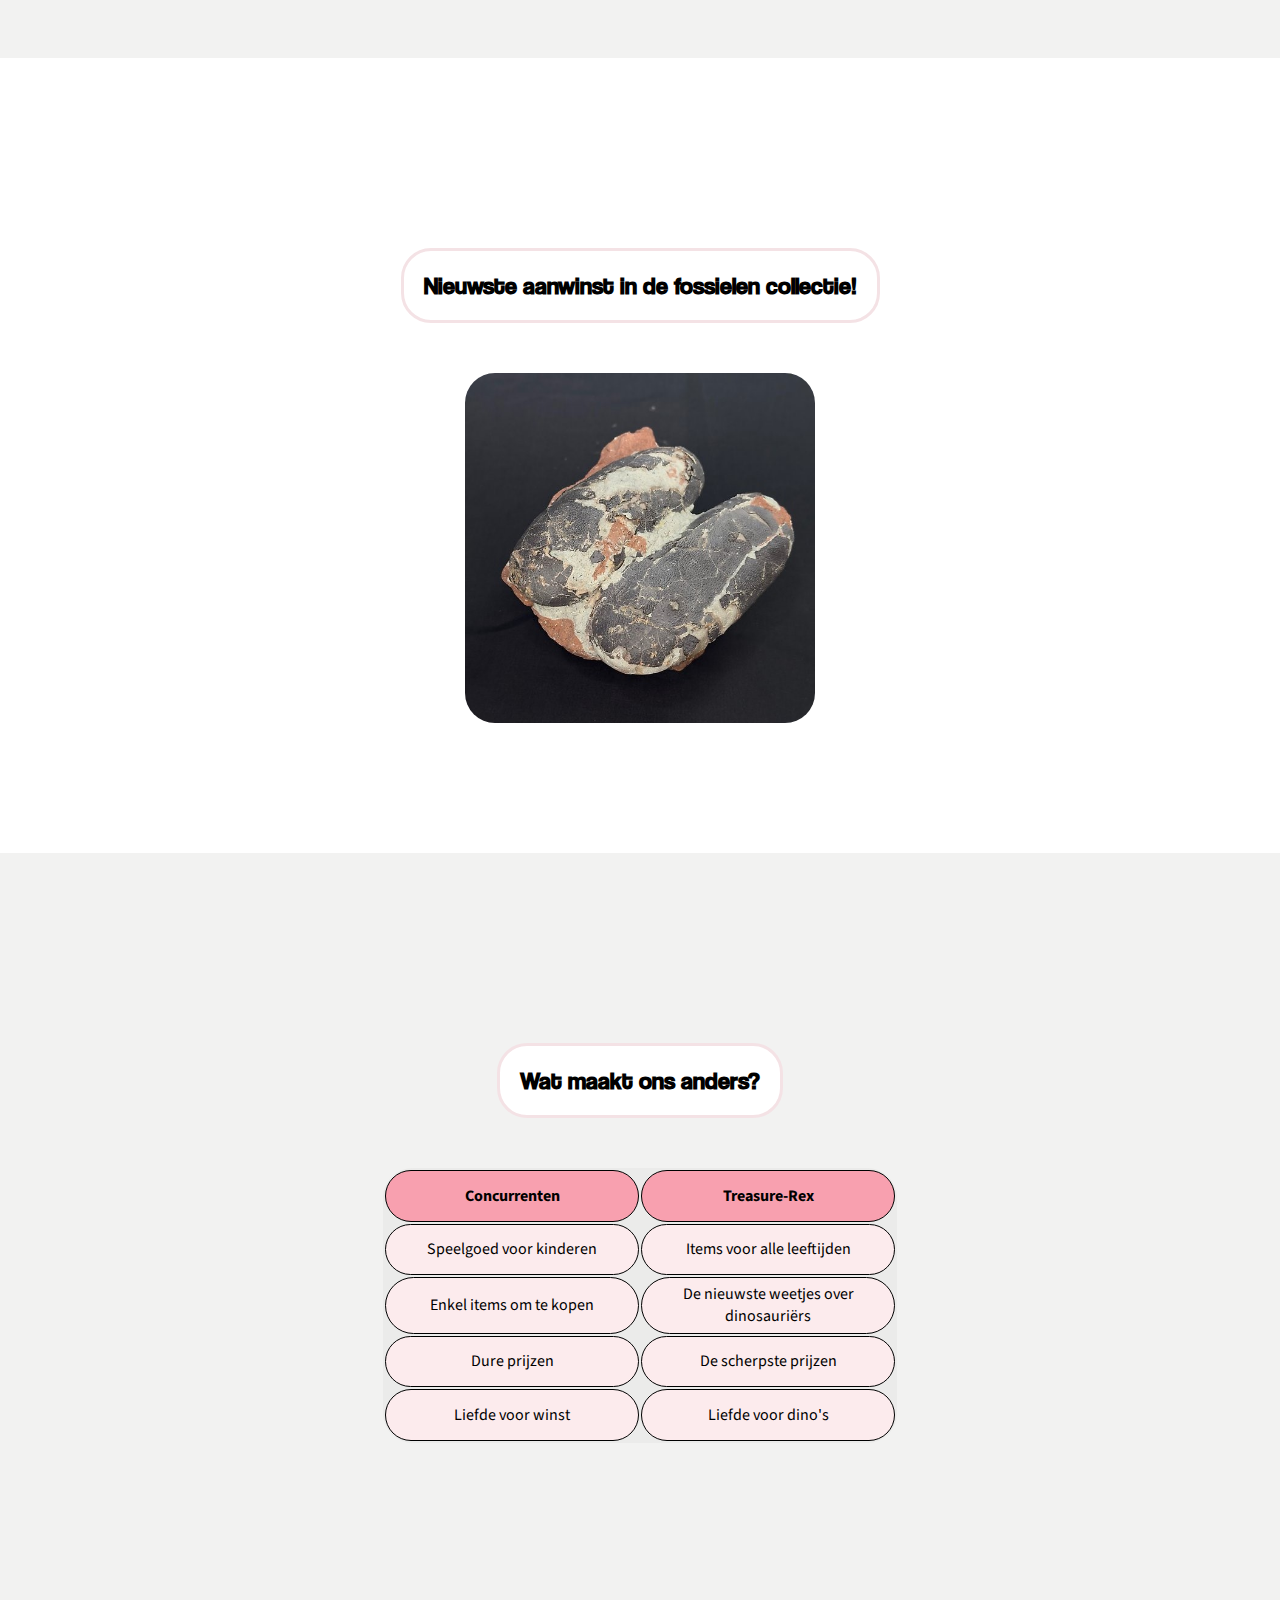
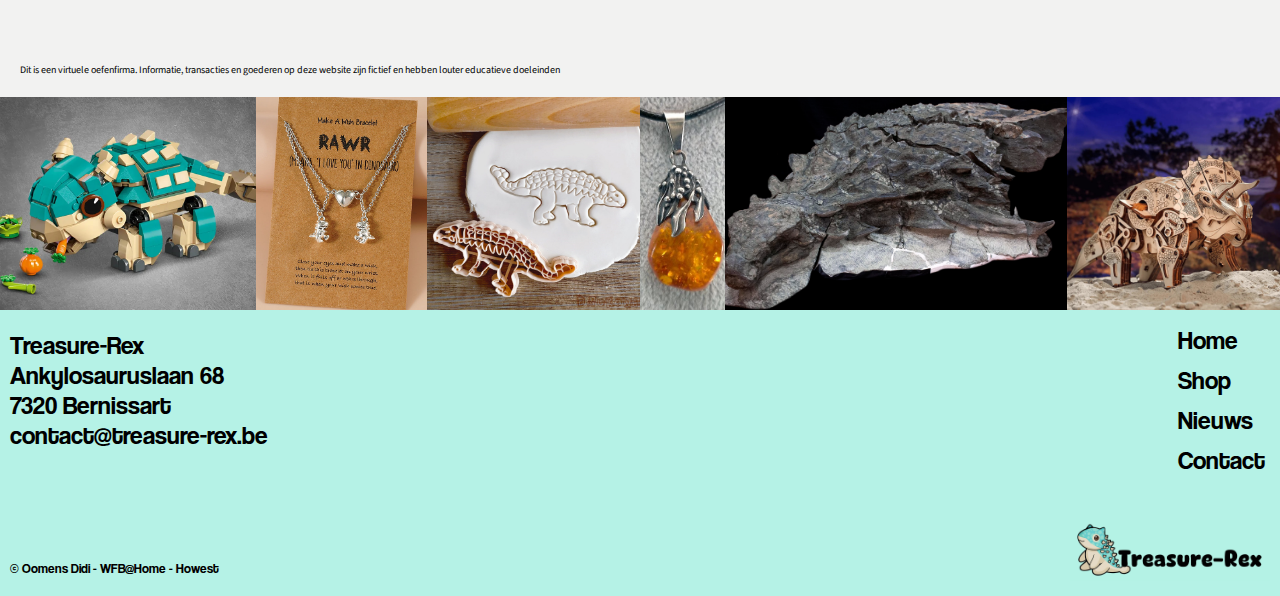
==== commit 66a23edd: "Add details tag to header on all pages" ====
--- a/index.html
+++ b/index.html
@@ -20,7 +20,18 @@
         <nav>
             <ul class="nav-header">
                 <li class="navigation-header"><a href="index.html">Home</a></li>
-                <li class="navigation-header"><a href="shop.html">Shop</a></li>
+                <details class="navigation-header">
+                    <summary>
+                        <li class="navigation-shop"><a href="shop.html">Shop</a></li>
+                    </summary>
+                    <ul class="nav-shops">
+                    <li><a href="clothing.html">Kledij</a></li>
+                    <li><a href="fossils.html">Fossielen</a></li>
+                    <li><a href="gadgets.html">Gadgets</a></li>
+                    <li><a href="jewelry.html">Juwelen</a></li>
+                    </ul>
+                </div>
+                </details>
                 <li class="navigation-header"><a href="news.html">Nieuws</a></li>
                 <li class="navigation-header"><a href="contact.html">Contact</a></li>
             </ul>
--- a/CSS/style.css
+++ b/CSS/style.css
@@ -52,15 +52,48 @@
 .navigation-header {
     display: inline-block;
     margin-left: auto;
-    padding: 0px 5px;
+    margin: 0px 5px;
+}
+
+.navigation-shop {
+    display: inline-block;
+    margin-left: auto;
+    padding: 0px;
 }
 
 .coming-soon {
     display: none;
 }
-.navigation-header:hover {
+
+a:hover {
+    padding: 0px 7px;
     background-color: rgb(114, 243, 215);
     border-radius: 25px;
+}
+
+details {
+    display: block;
+    padding: 0px;
+}
+
+details > summary {
+    cursor: pointer;
+    border: none;
+    
+}
+
+.nav-shops {
+    list-style-type: none;
+    background-color: rgb(181, 242, 230);
+}
+
+.nav-shops a:hover {
+    background-color: rgb(114, 243, 215);
+    border-radius: 25px;
+}
+
+details[open] summary {
+    background-color: rgb(181, 242, 230);
 }
 
 a:active {
@@ -83,8 +116,8 @@
 .collage {
     grid-area: aside;
     display: grid;
-    grid-template-columns: 1fr 1fr 1fr 1fr;
-    grid-template-areas: "pic1 pic1 pic2 pic3" "pic4 pic5 pic5 pic6" ;
+    grid-template-columns: repeat(6, 1fr);
+    grid-template-areas: "pic1 pic1 pic1 pic2 pic2 pic3" "pic4 pic5 pic5 pic5 pic6 pic6" ;
     background-color: white;
 }
 
@@ -153,7 +186,9 @@
 
 .about-me {
     grid-area: about-me;
-    margin: 0px 30px;
+    margin: 100px 30px;
+    background-color: rgb(244, 226, 229);
+    border-radius: 30px;
 }
 
 p {
@@ -167,9 +202,9 @@
     text-align: center;
     font-family: 'myFirstFont',sans-serif;
     padding: 20px;
-    margin: 100px auto 50px auto;
+    margin: 50px auto 50px auto;
     border: 3px solid rgb(244, 226, 229);
-    width: 300px;
+    width: 250px;
     border-radius: 30px;
     background-color: white;
 }
@@ -179,7 +214,7 @@
     background-color: white;
     margin: 150px 20px 50px;
     display: grid;
-    grid-template-areas: "categorie-home-1 categorie-home-2" "categorie-home-3 categorie-home-4";
+    grid-template-areas: "categorie-home-1" "categorie-home-2" "categorie-home-3" "categorie-home-4";
 }
 
 .categorie-1 img {
@@ -304,6 +339,7 @@
     margin-left: auto;
     margin-right: auto;
     border-radius: 30px;
+    margin-bottom: 50px;
 }
 
 .bestsellers {
@@ -324,6 +360,7 @@
     display: flex;
     flex-wrap: wrap;
     justify-content: space-evenly;
+    margin-bottom: 50px;
 }
 .categorie-shop-1 img {
     height: 100%;
@@ -413,6 +450,7 @@
 
 .categorie-shop-1 {
     height: 250px;
+    width: 250px;
     padding: 30px;
     background-color: rgb(181, 242, 230);
     border: 1px solid black;
@@ -426,6 +464,7 @@
 
 .categorie-shop-2 {
     height: 250px;
+    width: 250px;
     padding: 30px;
     background-color: rgb(181, 242, 230);
     border: 1px solid black;
@@ -439,6 +478,7 @@
 
 .categorie-shop-3 {
     height: 250px;
+    width: 250px;
     padding: 30px;
     background-color: rgb(181, 242, 230);
     border: 1px solid black;
@@ -452,6 +492,7 @@
 
 .categorie-shop-4 {
     height: 250px;
+    width: 250px;
     padding: 30px;
     background-color: rgb(181, 242, 230);
     border: 1px solid black;
@@ -465,13 +506,13 @@
 }
 
 .disclaimer {
-    grid-area: disclaimer;
     font-size: 8px;
     text-align: left;
     margin: 20px;
 }
 
 .disclaimer-home {
+    grid-area: disclaimer;
     background-color: rgba(228, 228, 227, 0.482);
 
 }
@@ -690,8 +731,25 @@
         border-radius: 90px;
         border: solid 2px rgb(244, 226, 229);
     }
-}
-
+
+    .categorie {
+        display: grid;
+    grid-template-areas: "categorie-home-1 categorie-home-2" "categorie-home-3 categorie-home-4";
+    }
+}
+
+@media only screen and (min-width: 650px) {
+    .bestseller-item {
+        margin: 20px;
+        height: 145px;
+        border-radius: 90px;
+        border: solid 2px rgb(244, 226, 229);
+    }
+
+    .categorie {
+        margin: 150px 50px 50px;
+    }
+}
 
 @media only screen and (min-width: 750px) {
     .header {
@@ -782,10 +840,10 @@
     font-size: 15px;
 }
 
-.main-grid {
+.main-home {
     display: grid;
     grid-template-columns: 2fr 1fr;
-    grid-template-areas: "about-me categorie" "difference difference" "disclaimer disclaimer";
+    grid-template-areas: "aside aside" "about-me categorie" "difference difference" "spotlight spotlight" "bestseller bestseller" "disclaimer disclaimer" ;
 }
 
 .chatbutton {
@@ -810,7 +868,7 @@
     font-family: 'myFirstFont',sans-serif;
     padding: 20px;
     margin: 40px 0px 50px 0px;
-    border: 1px solid black;
+    border: 3px solid rgb(244, 226, 229);
     width: fit-content;
     border-radius: 30px;
     margin-left: auto;
@@ -822,21 +880,36 @@
     grid-area: difference;
     padding-top: 100px;
     padding-bottom: 100px;
-    background-color: rgba(228, 228, 227, 0.482);
+    background-color: white;
+}
+
+.bestseller-item {
+    margin: 10px;
+    height: 210px;
+    border-radius: 110px;
+    border: solid 2px rgb(244, 226, 229);
+}
+
+.spotlight-img {
+    display: block;
+    width: 350px;
+    margin-left: auto;
+    margin-right: auto;
+    border-radius: 30px;
 }
 
 p {
-    text-align: center;
+    text-align: justify;
     width: fit-content;
-    margin: 20px 50px 20px 100px;
+    margin: 20px 50px 20px 50px;
 }
 
 .categorie {
     grid-area: categorie;
+    height: 1055px;
     margin-top: 150px;
     display: grid;
-    grid-template-areas: "categorie-1" "categorie-2" "categorie-3" "categorie-4";
-    
+    grid-template-areas: "categorie-1" "categorie-2" "categorie-3" "categorie-4"; 
 }
 
 .cat {
@@ -848,10 +921,11 @@
 
 .categorie-1 {
     height: 150px;
+    width: 150px;
     padding: 10px;
     border: 1px solid black;
     background-color: rgb(181, 242, 230);
-    margin: 50px auto;
+    margin: auto;
     border-radius: 30px;
     grid-area: categorie-1;
     
@@ -859,6 +933,7 @@
 
 .categorie-2 {
     height: 150px;
+    width: 150px;
     padding: 10px;
     border: 1px solid black;
     background-color: rgb(181, 242, 230);
@@ -869,6 +944,7 @@
 
 .categorie-3 {
     height: 150px;
+    width: 150px;
     padding: 10px;
     border: 1px solid black;
     background-color: rgb(181, 242, 230);
@@ -880,6 +956,7 @@
 
 .categorie-4 {
     height: 150px;
+    width: 150px;
     padding: 10px;
     border: 1px solid black;
     background-color: rgb(181, 242, 230);
@@ -1005,6 +1082,29 @@
 }
 }
 
+@media only screen and (min-width: 900px) {
+
+    .categorie {
+        grid-area: categorie;
+        height: 900px;
+        margin-top: 150px;
+        display: grid;
+        grid-template-areas: "categorie-1" "categorie-2" "categorie-3" "categorie-4"; 
+    }
+    
+    .bestseller-item {
+        margin: 30px;
+        height: 215px;
+        border-radius: 110px;
+        border: solid 2px rgb(244, 226, 229);
+    }
+
+    .about-me {
+        grid-area: about-me;
+        margin: 150px 40px 0px;
+    }
+    
+}
 @media only screen and (min-width: 1100px) {
     body {
         background-color: rgb(181, 242, 230);
@@ -1149,6 +1249,7 @@
 .categorie {
     grid-area: categorie;
     margin: 150px auto;
+    height: 600px;
     width: 90%;
     display: grid;
     grid-template-columns: repeat(2, 1fr);
@@ -1207,16 +1308,49 @@
     
 }
 
+.categorie-1:hover {
+    background-color: rgb(114, 243, 215);
+    
+}
+
+.categorie-2:hover {
+    background-color: rgb(114, 243, 215);
+}  
+
+.categorie-3:hover {
+    background-color: rgb(114, 243, 215);
+   
+    
+}
+
+.categorie-4:hover {
+    background-color: rgb(114, 243, 215);
+    
+}
+
+.bestsellers {
+    grid-area: bestseller;  
+    width: 100%; 
+    background-color: rgba(228, 228, 227, 0.482);
+}
+
+.table {
+    background-color: rgba(228, 228, 227, 0.482);
+    padding: 0px;
+    height: 275px;
+   
+}
+
 main {
     grid-area: main;
     background-color: white;
    
 }
 
-.main-grid {
+.main-home {
     display: grid;
     grid-template-columns: 1fr 1fr;
-    grid-template-areas: "about-me categorie" "bestseller bestseller" "difference spotlight" "disclaimer disclaimer" "collage collage";
+    grid-template-areas: "about-me categorie" "bestseller bestseller" "spotlight spotlight" "difference difference" "disclaimer disclaimer" "collage collage";
 }
 
 .chatbutton {
@@ -1255,25 +1389,30 @@
 .bestseller-item {
     margin: 10px;
     height: 150px;
-    border-radius: 30px;
+    border-radius: 100px;
     border: solid 1px rgb(244, 226, 229);
+}
+
+.bestseller-items {
+    margin-bottom: 100px;
 }
 
 .difference {
     grid-area: difference;
     padding-top: 150px;
     padding-bottom: 150px;
+    background-color: rgba(228, 228, 227, 0.482);
 }
 
 .spotlight-fossils {
     grid-area: spotlight;
-    padding: 150px 0px;
-    background-color: rgba(228, 228, 227, 0.482);
+    padding: 150px 0px 80px;
+    background-color: white;
 
 }
 
 .spotlight-img {
-    width: 50%;
+    width: 350px;
     margin-left: auto;
     margin-right: auto;
     border-radius: 30px;
@@ -1459,10 +1598,39 @@
         grid-template-rows: max-content;
         font-family: 'myFirstFont',sans-serif;
 }
+
+.main-home {
+    grid-area: main;
+    display: grid;
+    grid-template-areas: "about-me categorie" "bestseller bestseller" "spotlight difference" "disclaimer disclaimer" "collage collage";
+}
+
+.table {
+    height: 350px;
+    background-color: white;
+}
+
+.spotlight-fossils {
+    background-color: white;
+}
+
+.difference {
+    background-color: white;
+}
+
+.bestseller-items {
+    padding-bottom: 100px;
+}
+
+.disclaimer-home {
+    background-color: white;
+}
+
 .categorie {
     grid-area: categorie;
     margin: 250px auto;
     width: 90%;
+    height: 800px;
     display: grid;
     grid-template-columns: repeat(2, 1fr);
     grid-template-areas: "categorie-1 categorie-2" "categorie-3 categorie-4";
@@ -1479,6 +1647,7 @@
 
 .categorie-1 {
     height: 200px;
+    width: 200px;
     padding: 10px;
     border: 1px solid black;
     background-color: rgb(181, 242, 230);
@@ -1490,6 +1659,7 @@
 
 .categorie-2 {
     height: 200px;
+    width: 200px;
     padding: 10px;
     border: 1px solid black;
     background-color: rgb(181, 242, 230);
@@ -1500,6 +1670,7 @@
 
 .categorie-3 {
     height: 200px;
+    width: 200px;
     padding: 10px;
     border: 1px solid black;
     background-color: rgb(181, 242, 230);
@@ -1511,6 +1682,7 @@
 
 .categorie-4 {
     height: 200px;
+    width: 200px;
     padding: 10px;
     border: 1px solid black;
     background-color: rgb(181, 242, 230);
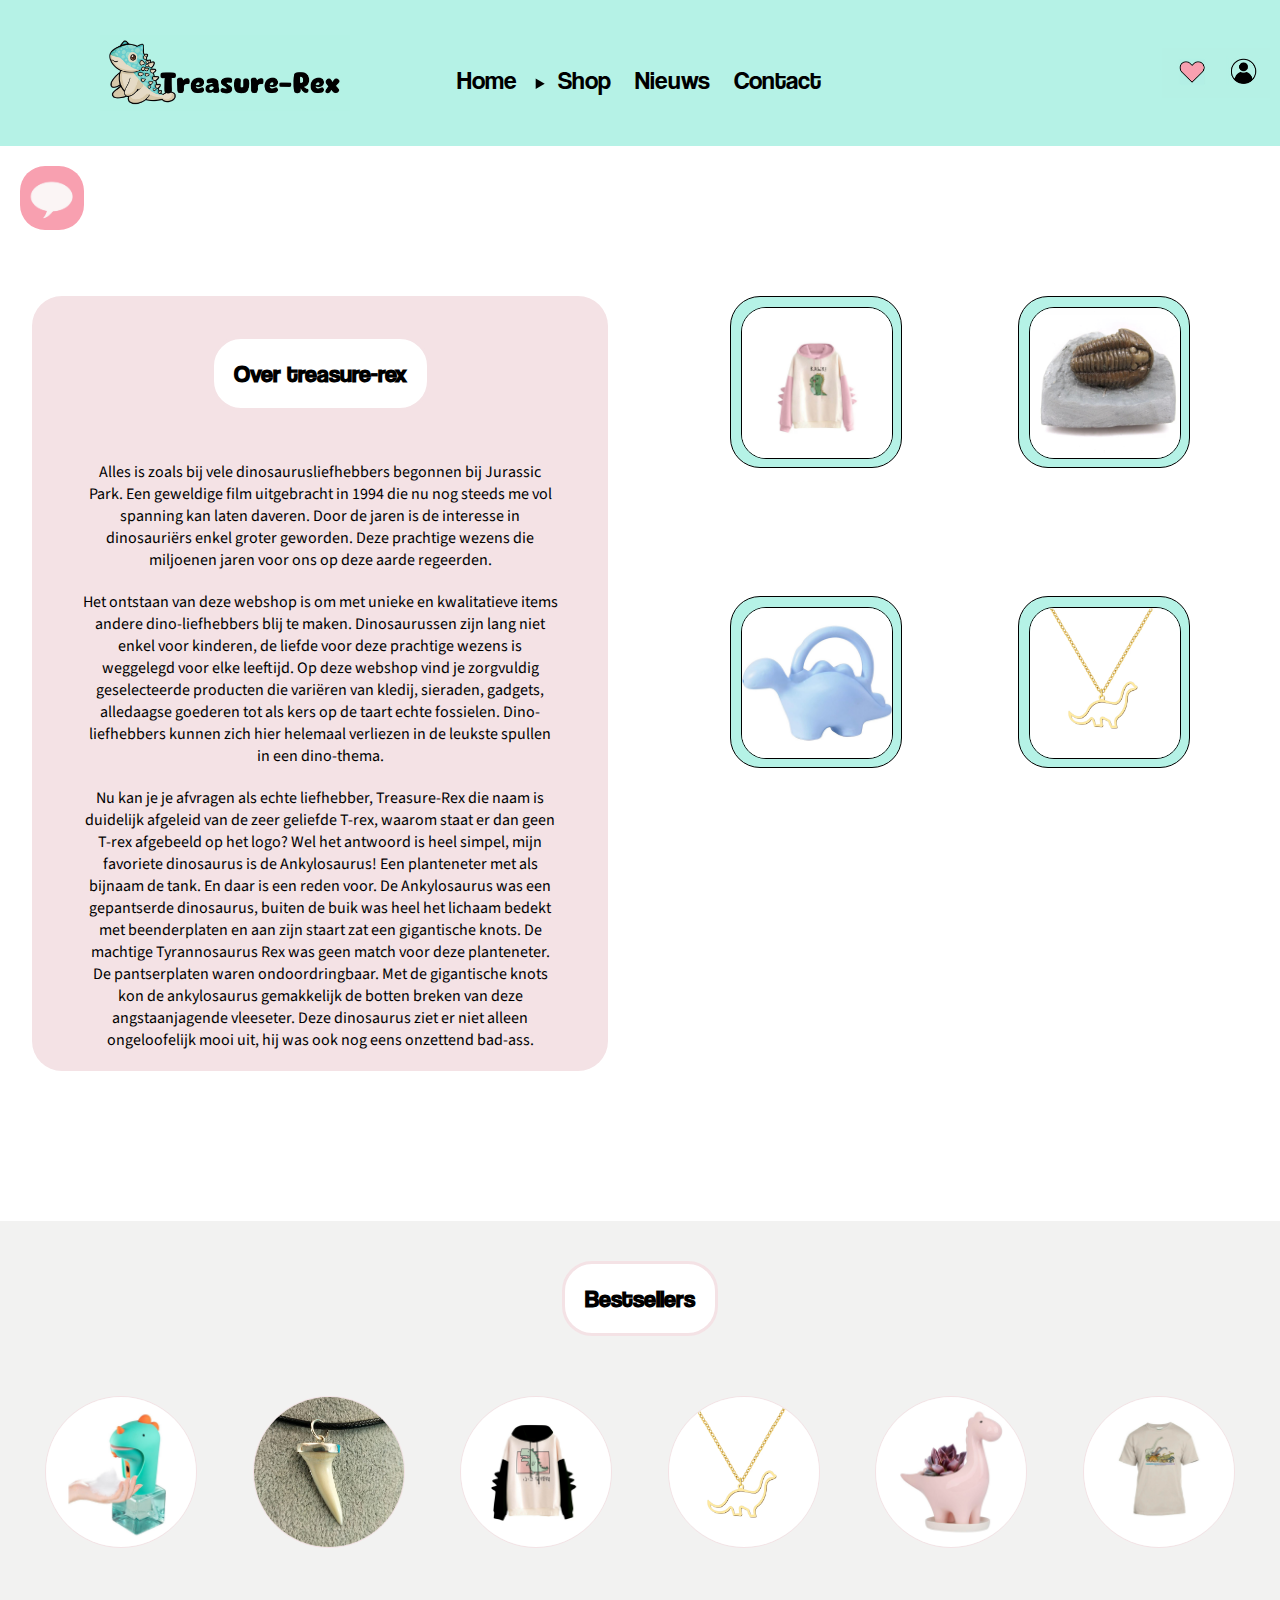
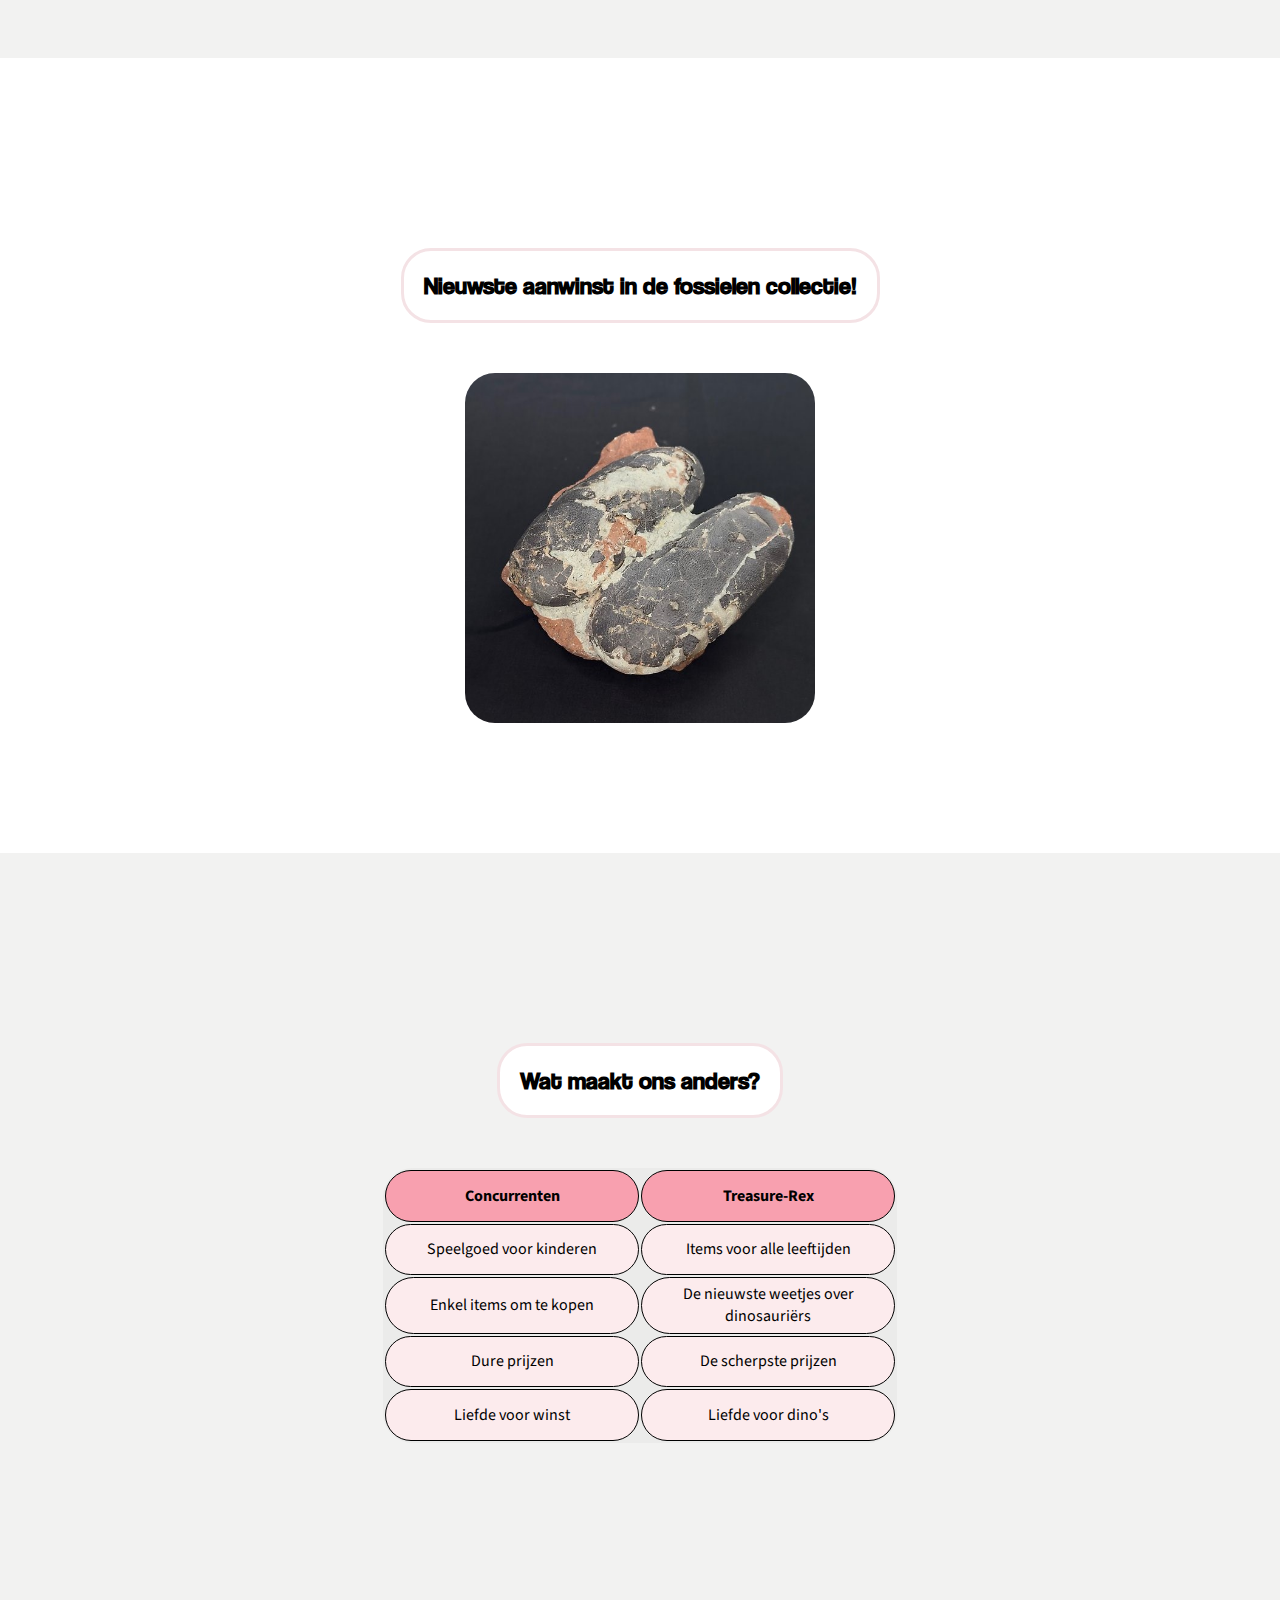
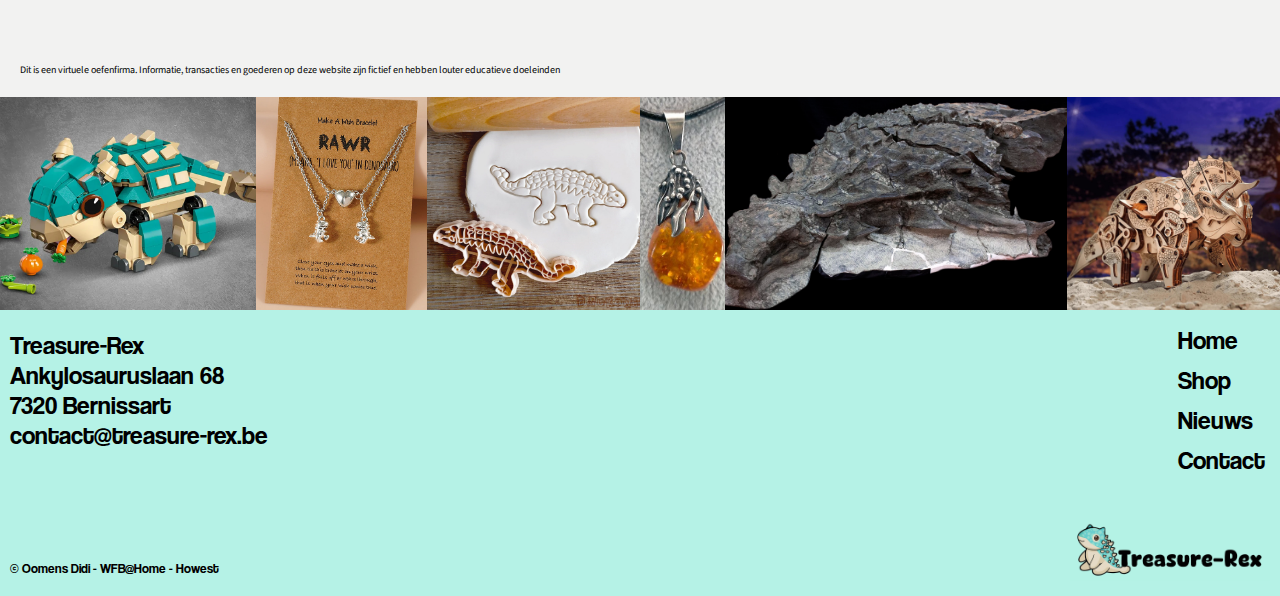
==== commit 60cb85a2: "Change cart symbol to heart symbol in header" ====
--- a/index.html
+++ b/index.html
@@ -36,7 +36,7 @@
                 <li class="navigation-header"><a href="contact.html">Contact</a></li>
             </ul>
         </nav>
-        <img class="basket" src="Pictures/logo/cart.jpg" alt="Shoppingbasket-login">
+        <img class="basket" src="Pictures/logo/heart.jpg" alt="Shoppingbasket-login">
 
     </header>
 
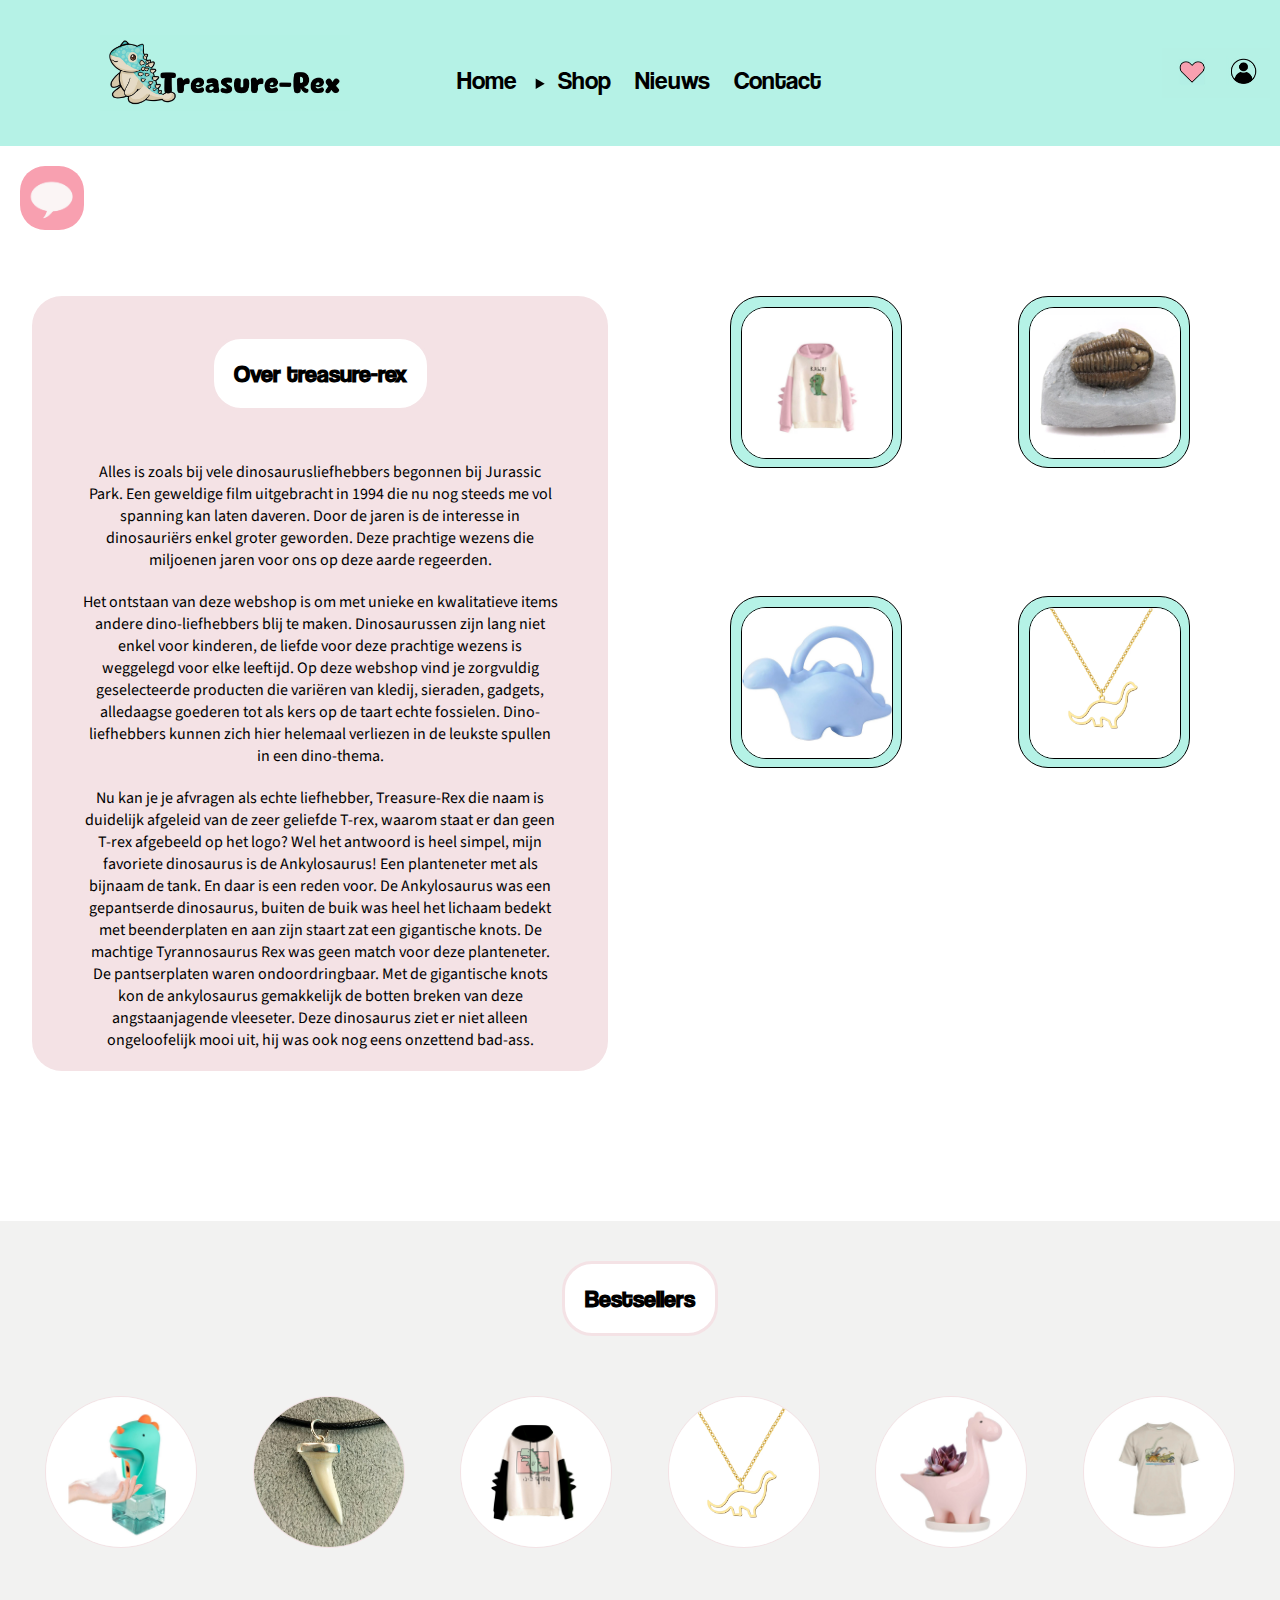
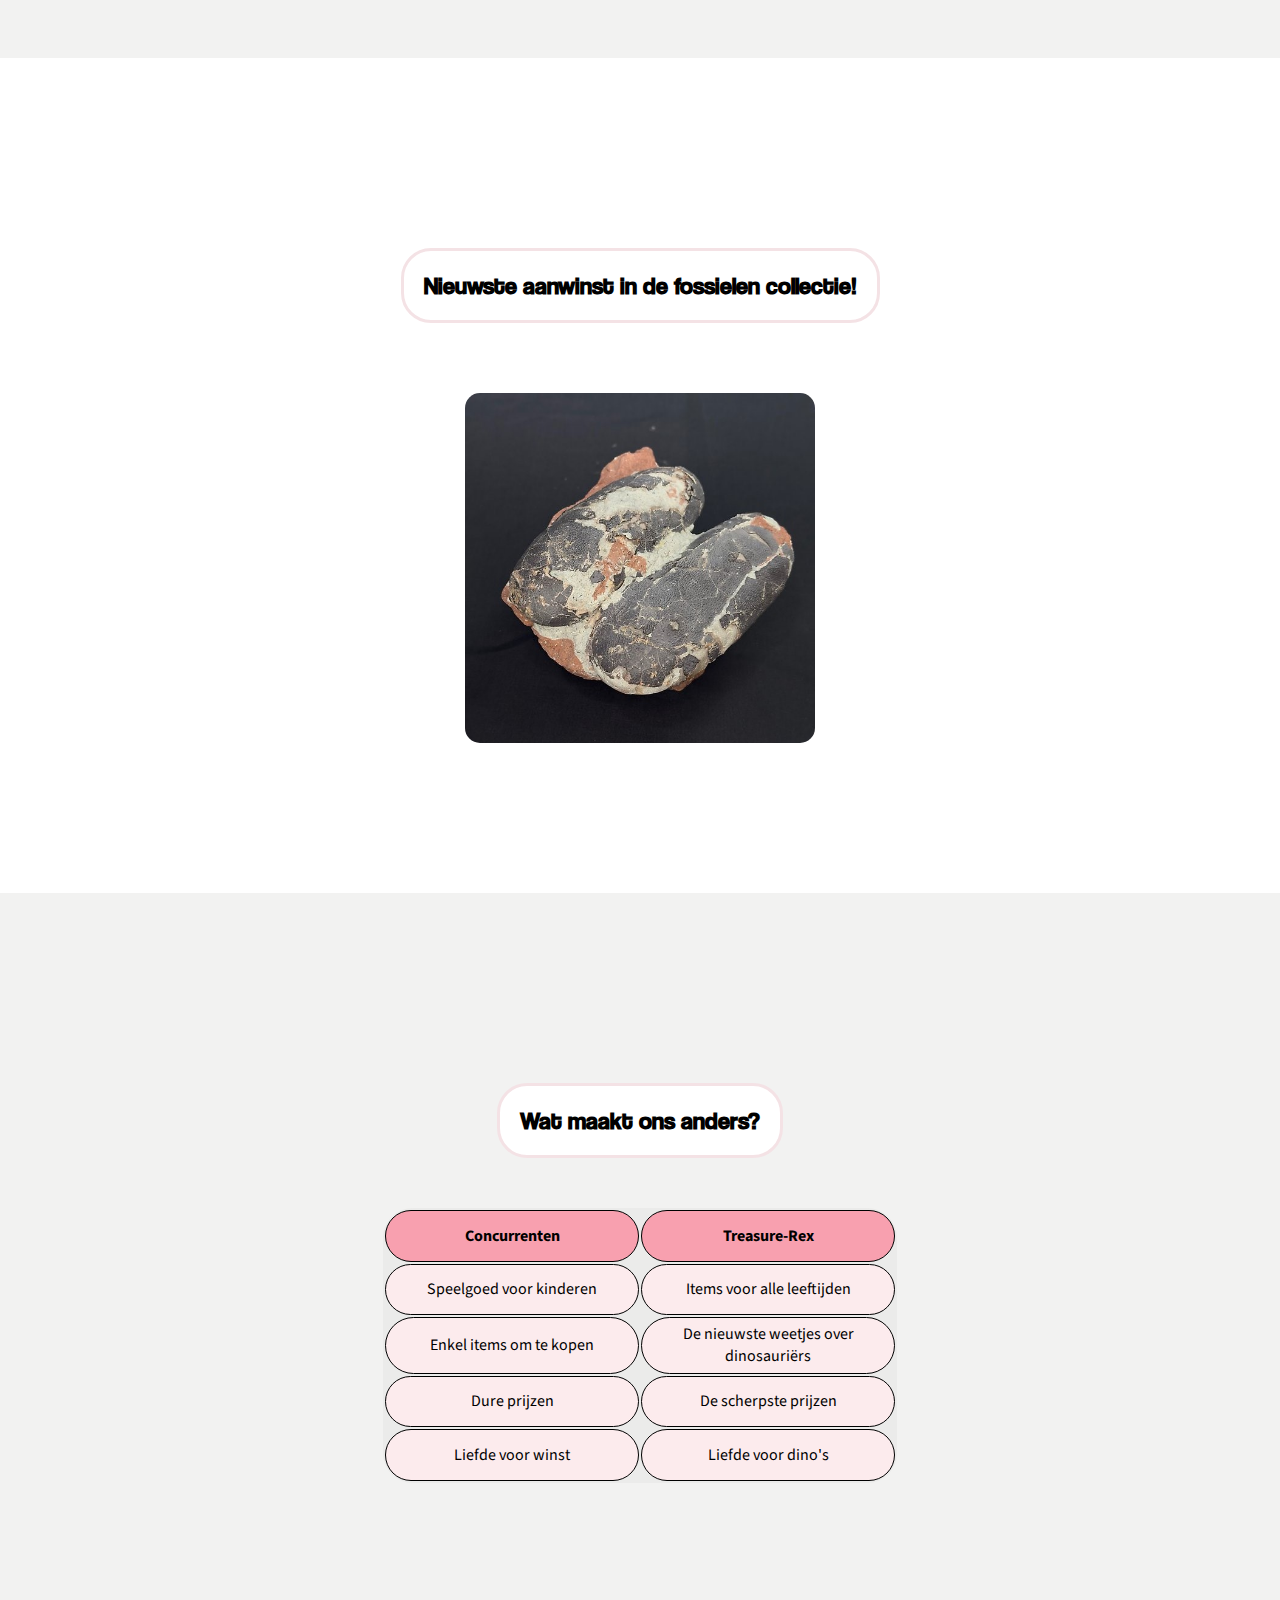
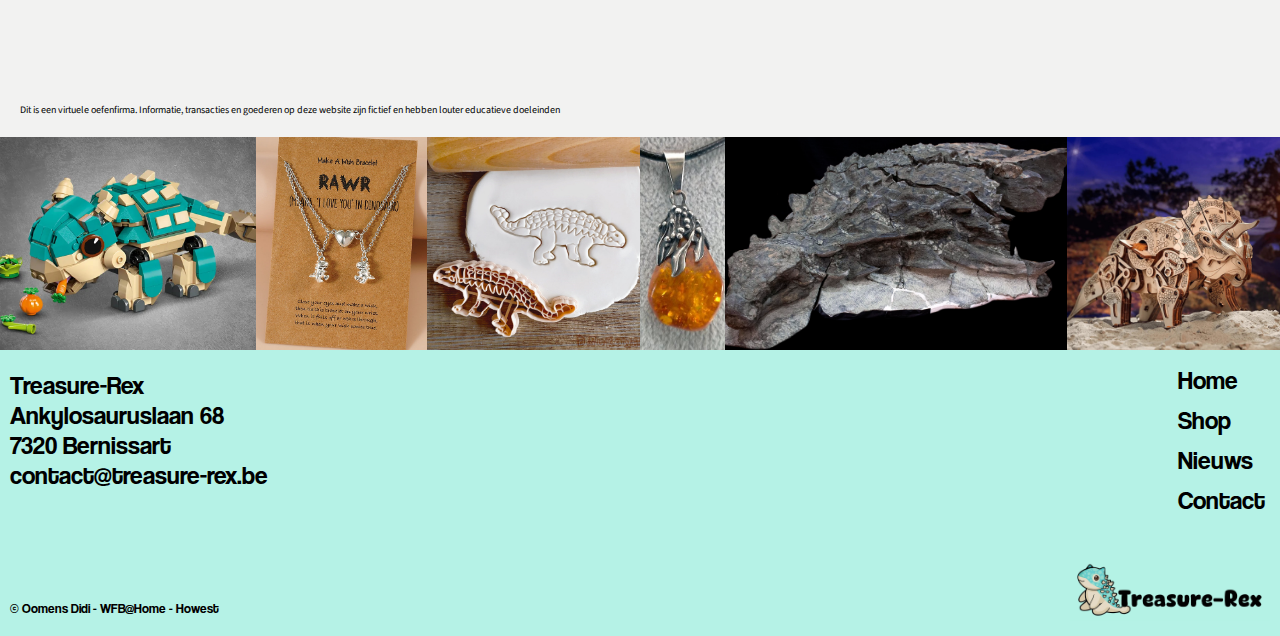
==== commit 4c3cd056: "Fix problems with hover on spotlight img" ====
--- a/index.html
+++ b/index.html
@@ -145,8 +145,8 @@
 
         <div class="spotlight-fossils">
             <h2>Nieuwste aanwinst in de fossielen collectie!</h2>
-            <img class="spotlight-img" src="Pictures/Fossils/fossilised-oviraptor-eggs-370.jpg"
-                alt="Fossiele Oviraptor eieren">
+           <a class="spotlight-a" href="fossils.html"> <img class="spotlight-img" src="Pictures/Fossils/fossilised-oviraptor-eggs-370.jpg"
+                alt="Fossiele Oviraptor eieren"></a>
         </div>
 
         <div class="disclaimer-home">
--- a/CSS/style.css
+++ b/CSS/style.css
@@ -8,7 +8,7 @@
     display: grid;
     grid-template-areas: "header" "main" "footer";
     grid-template-rows: max-content;
-    font-family: 'Source Sans 3',sans-serif;
+    font-family: 'Source Sans 3', sans-serif;
     margin: 0px;
 }
 
@@ -17,8 +17,9 @@
     grid-template-columns: 3fr 1fr;
     grid-template-areas: "logo logo" "navigation-header cart";
     grid-template-rows: max-content;
-    font-family: 'myFirstFont',sans-serif;
-}
+    font-family: 'myFirstFont', sans-serif;
+}
+
 .logo {
     grid-area: logo;
     width: 150px;
@@ -29,24 +30,24 @@
 
 .basket {
     grid-area: cart;
-    height: 35px;
+    height: 30px;
     margin-top: auto;
     margin-bottom: auto;
     margin-left: auto;
-    padding: 0px 10px 0px 0px;
-    
+
 }
 
 .nav-header {
     grid-area: navigation-header;
     width: fit-content;
-    padding: 0px 20px;
+    padding: 0px 0px 0px 10px;
 }
 
 a {
     display: inline-block;
     color: black;
     text-decoration: none;
+    font-size: 14px;
 }
 
 .navigation-header {
@@ -65,21 +66,27 @@
     display: none;
 }
 
-a:hover {
+.header a:hover {
     padding: 0px 7px;
     background-color: rgb(114, 243, 215);
     border-radius: 25px;
 }
 
+.nav-footer a:hover {
+    padding: 0px 7px;
+    background-color: rgb(114, 243, 215);
+    border-radius: 25px;
+}
+
 details {
     display: block;
     padding: 0px;
 }
 
-details > summary {
+details>summary {
     cursor: pointer;
     border: none;
-    
+
 }
 
 .nav-shops {
@@ -92,15 +99,21 @@
     border-radius: 25px;
 }
 
+.nav-shops a:active {
+    background-color: rgb(62, 117, 104);
+    border-radius: 30px;
+}
+
 details[open] summary {
     background-color: rgb(181, 242, 230);
 }
 
 a:active {
-    background-color: rgb(114, 243, 215);
+    background-color: rgb(62, 117, 104);
     padding: 5px;
-}
- 
+    border-radius: 30px;
+}
+
 /* main {
     grid-area: main;
     display: grid;
@@ -110,14 +123,14 @@
 .main-home {
     grid-area: main;
     display: grid;
-    grid-template-areas: "aside" "about-me" "categories-home" "difference" "spotlight" "bestseller" "disclaimer" ;
+    grid-template-areas: "aside" "about-me" "categories-home" "difference" "spotlight" "bestseller" "disclaimer";
 }
 
 .collage {
     grid-area: aside;
     display: grid;
     grid-template-columns: repeat(6, 1fr);
-    grid-template-areas: "pic1 pic1 pic1 pic2 pic2 pic3" "pic4 pic5 pic5 pic5 pic6 pic6" ;
+    grid-template-areas: "pic1 pic1 pic1 pic2 pic2 pic3" "pic4 pic5 pic5 pic5 pic6 pic6";
     background-color: white;
 }
 
@@ -125,7 +138,12 @@
     display: none;
 }
 
-.pic1,.pic2,.pic3,.pic4,.pic5,.pic6 {
+.pic1,
+.pic2,
+.pic3,
+.pic4,
+.pic5,
+.pic6 {
     width: 100%;
     height: 100%;
     margin-left: auto;
@@ -133,18 +151,20 @@
     object-fit: cover;
 
 }
+
 .pic1 {
     grid-area: pic1;
-  
-}
+
+}
+
 .pic2 {
     grid-area: pic2;
-   
+
 }
 
 .pic3 {
     grid-area: pic3;
-   
+
 }
 
 .pic4 {
@@ -154,12 +174,12 @@
 
 .pic5 {
     grid-area: pic5;
-   
+
 }
 
 .pic6 {
     grid-area: pic6;
- 
+
 }
 
 h1 {
@@ -168,14 +188,14 @@
 
 
 main {
-    
+
     background-color: white;
 }
 
 .chatbutton {
     width: 3rem;
     border-radius: 15px;
-    
+
 }
 
 .chatbutton-fixed {
@@ -195,12 +215,12 @@
     text-align: justify;
     width: fit-content;
     margin: 20px;
-    
+
 }
 
 h2 {
     text-align: center;
-    font-family: 'myFirstFont',sans-serif;
+    font-family: 'myFirstFont', sans-serif;
     padding: 20px;
     margin: 50px auto 50px auto;
     border: 3px solid rgb(244, 226, 229);
@@ -255,7 +275,7 @@
     grid-area: categorie-home-1;
     margin-left: auto;
     margin-right: auto;
-    font-family: 'myFirstFont',sans-serif;
+    font-family: 'myFirstFont', sans-serif;
 }
 
 .categorie-2 {
@@ -268,7 +288,7 @@
     grid-area: categorie-home-2;
     margin-left: auto;
     margin-right: auto;
-    font-family: 'myFirstFont',sans-serif;
+    font-family: 'myFirstFont', sans-serif;
 }
 
 .categorie-3 {
@@ -281,7 +301,7 @@
     grid-area: categorie-home-3;
     margin-left: auto;
     margin-right: auto;
-    font-family: 'myFirstFont',sans-serif;
+    font-family: 'myFirstFont', sans-serif;
 }
 
 .categorie-4 {
@@ -295,7 +315,7 @@
     grid-area: categorie-home-4;
     margin-left: auto;
     margin-right: auto;
-    font-family: 'myFirstFont',sans-serif;
+    font-family: 'myFirstFont', sans-serif;
 }
 
 
@@ -313,6 +333,7 @@
     grid-area: difference;
 
 }
+
 .table-title {
     background-color: rgb(248, 160, 175);
     font-weight: bold;
@@ -333,17 +354,24 @@
 
 }
 
+.spotlight-a {
+    display: block;
+
+}
+
 .spotlight-img {
-    display: block;
     width: 250px;
+    padding: 5px;
     margin-left: auto;
     margin-right: auto;
     border-radius: 30px;
     margin-bottom: 50px;
 }
 
+
+
 .bestsellers {
-    grid-area: bestseller;   
+    grid-area: bestseller;
     margin-left: auto;
     margin-right: auto;
     background-color: rgba(228, 228, 227, 0.482);
@@ -362,6 +390,7 @@
     justify-content: space-evenly;
     margin-bottom: 50px;
 }
+
 .categorie-shop-1 img {
     height: 100%;
     width: 100%;
@@ -401,7 +430,7 @@
     display: grid;
     grid-template-columns: 1fr 1fr;
     grid-template-areas: "contact-information navigation-footer" "copywrite logo-footer";
-    font-family: 'myFirstFont',sans-serif;
+    font-family: 'myFirstFont', sans-serif;
 }
 
 .text-footer {
@@ -414,6 +443,7 @@
     list-style-type: none;
     margin: 10px;
 }
+
 .navigation-footer {
     grid-area: navigation-footer;
     width: fit-content;
@@ -421,7 +451,7 @@
 
 .copywrite {
     grid-area: copywrite;
-    font-size: x-small;
+    font-size: 6px;
     margin: 50px 0px 10px 10px;
 }
 
@@ -449,8 +479,8 @@
 }
 
 .categorie-shop-1 {
-    height: 250px;
-    width: 250px;
+    height: 200px;
+    width: 200px;
     padding: 30px;
     background-color: rgb(181, 242, 230);
     border: 1px solid black;
@@ -459,12 +489,12 @@
     grid-area: categorie-1;
     margin-left: auto;
     margin-right: auto;
-    font-family: 'myFirstFont',sans-serif;
+    font-family: 'myFirstFont', sans-serif;
 }
 
 .categorie-shop-2 {
-    height: 250px;
-    width: 250px;
+    height: 200px;
+    width: 200px;
     padding: 30px;
     background-color: rgb(181, 242, 230);
     border: 1px solid black;
@@ -473,12 +503,12 @@
     grid-area: categorie-2;
     margin-left: auto;
     margin-right: auto;
-    font-family: 'myFirstFont',sans-serif;
+    font-family: 'myFirstFont', sans-serif;
 }
 
 .categorie-shop-3 {
-    height: 250px;
-    width: 250px;
+    height: 200px;
+    width: 200px;
     padding: 30px;
     background-color: rgb(181, 242, 230);
     border: 1px solid black;
@@ -487,12 +517,12 @@
     grid-area: categorie-3;
     margin-left: auto;
     margin-right: auto;
-    font-family: 'myFirstFont',sans-serif;
+    font-family: 'myFirstFont', sans-serif;
 }
 
 .categorie-shop-4 {
-    height: 250px;
-    width: 250px;
+    height: 200px;
+    width: 200px;
     padding: 30px;
     background-color: rgb(181, 242, 230);
     border: 1px solid black;
@@ -502,7 +532,7 @@
     grid-area: categorie-4;
     margin-left: auto;
     margin-right: auto;
-    font-family: 'myFirstFont',sans-serif;
+    font-family: 'myFirstFont', sans-serif;
 }
 
 .disclaimer {
@@ -516,16 +546,18 @@
     background-color: rgba(228, 228, 227, 0.482);
 
 }
+
 .intro {
     grid-area: intro;
     background-color: white;
     text-align: center;
-   
-}
+
+}
+
 #intro {
     align-self: center;
     text-align: center;
-    margin: 50px 50px;
+    margin: 50px 20px;
 }
 
 .main-items {
@@ -533,7 +565,8 @@
     display: grid;
     grid-template-areas: "items" "disclaimer";
 }
-.items{
+
+.items {
     grid-area: items;
     display: flex;
     flex-wrap: wrap;
@@ -553,15 +586,16 @@
     bottom: 0;
     right: 0;
 }
+
 .summary {
-    width: 500px;
+    width: 400px;
     margin: 20px auto;
 }
 
 .border {
     position: relative;
     border: solid 1px black;
-    height: 850px;
+    height: 900px;
     padding: 8px;
     margin: 100px 50px;
     border-radius: 30px;
@@ -580,53 +614,98 @@
 
 #contact {
     display: block;
-    font-size: 50px;
-    font-family: 'myFirstFont',sans-serif;
-    margin: 20px auto 50px auto;
-}
+    font-size: 20px;
+    font-family: 'myFirstFont', sans-serif;
+    margin: 20px auto 20px auto;
+}
+
 .form {
     display: block;
-    grid-area:  form;
-    padding: 50px;
+    grid-area: form;
+    width: 240px;
     background-color: rgb(244, 226, 229);
-    margin: 200px 50px;
+    margin: 80px auto;
     border-radius: 30px;
-    border: solid 2px black;
+    border: solid 1px black;
 }
 
 fieldset label {
     display: block;
-    width: 15rem;
-    font-size: 25px;
-    margin: 15px 5px;
-    font-family: 'myFirstFont',sans-serif;
+    width: 10rem;
+    font-size: 10px;
+    margin: 5px 5px;
+    font-family: 'myFirstFont', sans-serif;
 }
 
 fieldset input {
     display: block;
-    width: 25rem;
-    height: 2rem;
+    width: 12rem;
+    height: 1rem;
     border-radius: 25px;
-}
+    border: solid 0.5px grey;
+}
+
 fieldset {
+    display: inline-block;
     border: none;
-}
-
-.radio {
+    width: 200px;
+}
+
+.radio-buttons {
+    display: grid;
+    grid-template-columns: 1fr 3fr;
+    grid-template-areas: "radio-man label-man" "radio-woman label-woman" "radio-x label-x";
+}
+
+.radio-man {
+    grid-area: radio-man;
     display: inline-block;
-    width: 4rem;
-    margin: 30px 0px 15px 0px;
+    width: 2rem;
+    margin: 15px 0px 0px 0px;
+}
+
+.label-man {
+    grid-area: label-man;
+    margin: 15px 0px 0px;
+    width: 100px;
+}
+
+.radio-woman {
+    grid-area: radio-woman;
+    display: inline-block;
+    width: 2rem;
+    margin: 15px 0px 0px;
+}
+
+.label-woman {
+    grid-area: label-woman;
+    margin: 15px 0px 0px;
+    width: 100px;
+}
+
+.radio-x {
+    grid-area: radio-x;
+    display: inline-block;
+    width: 2rem;
+    margin: 15px 0px 5px;
+}
+
+.label-x {
+    grid-area: label-x;
+    margin: 15px 0px 0px;
+    width: 100px;
 }
 
 #questions {
     display: inline-block;
     background-color: rgb(248, 180, 190);
-    width: 20rem;
-    height: 3rem;
+    width: 11rem;
+    height: 2rem;
     font-family: myFirstFont;
-    font-size: 20px;
-    border-radius: 25px;text-align: center;
-    margin: 20px 0px;
+    font-size: 15px;
+    border-radius: 25px;
+    text-align: center;
+    margin: 10px 0px;
 }
 
 #asterix {
@@ -635,29 +714,35 @@
 }
 
 #answers {
-    width: 25rem;
-    font-family: 'Source Sans 3',sans-serif;
-    font-size: 25px;
+    width: 12rem;
+    height: 8rem;
+    font-family: 'Source Sans 3', sans-serif;
+    font-size: 15px;
+    margin-left: auto;
+    margin-right: auto;
     border-radius: 25px;
 }
 
 .button {
+    display: inline-block;
     font-family: myFirstfont;
-    font-size: 25px;
+    font-size: 15px;
     background-color: rgb(181, 242, 230);
-    margin: 10px auto;
-    height: 3rem;
-    width: 15rem;
+    margin: 5px auto;
+    height: 1.5rem;
+    width: 10rem;
     font-weight: bold;
 }
+
 #required {
     display: block;
-    margin: 30px 5px;
-    font-family: 'MyFirstFont',sans-serif;
+    margin: 20px 5px;
+    font-size: 8px;
+    font-family: 'MyFirstFont', sans-serif;
 }
 
 :required {
-    border: 2px solid rgb(243, 76, 187);
+    border: 0.5px solid rgb(243, 76, 187);
 
 }
 
@@ -706,6 +791,7 @@
     border-radius: 30px;
     background-color: rgb(244, 226, 229);
 }
+
 .article-1-textblock p {
     margin: 20px auto;
 }
@@ -713,8 +799,9 @@
 .artikel {
     background-color: rgb(181, 242, 230);
     width: 100%;
-   
-}
+
+}
+
 .article-1-img {
     width: 100%;
     border-radius: 30px;
@@ -724,7 +811,7 @@
     font-size: 10px;
 }
 
-@media only screen and (min-width: 500px){
+@media only screen and (min-width: 500px) {
     .bestseller-item {
         margin: 10px;
         height: 140px;
@@ -734,7 +821,136 @@
 
     .categorie {
         display: grid;
-    grid-template-areas: "categorie-home-1 categorie-home-2" "categorie-home-3 categorie-home-4";
+        grid-template-areas: "categorie-home-1 categorie-home-2" "categorie-home-3 categorie-home-4";
+    }
+
+    #contact {
+        display: block;
+        font-size: 20px;
+        font-family: 'myFirstFont', sans-serif;
+        margin: 20px auto 20px auto;
+    }
+
+    .form {
+        display: block;
+        grid-area: form;
+        width: 350px;
+        background-color: rgb(244, 226, 229);
+        margin: 80px auto;
+        border-radius: 30px;
+        border: solid 1px black;
+    }
+
+    fieldset label {
+        display: block;
+        width: 12rem;
+        font-size: 10px;
+        margin: 5px 5px;
+        font-family: 'myFirstFont', sans-serif;
+    }
+
+    fieldset input {
+        display: block;
+        width: 18rem;
+        height: 1rem;
+        border-radius: 25px;
+        border: solid 0.5px grey;
+    }
+
+    fieldset {
+        display: inline-block;
+        border: none;
+        width: 330px;
+    }
+
+    .radio-buttons {
+        display: grid;
+        grid-template-columns: repeat(6, 1fr);
+        grid-template-areas: "radio-man label-man radio-woman label-woman radio-x label-x";
+    }
+
+    .radio-man {
+        grid-area: radio-man;
+        display: inline-block;
+        width: 2rem;
+        margin: 15px 0px 0px 0px;
+    }
+
+    .label-man {
+        grid-area: label-man;
+        margin: 15px 0px 0px;
+        width: 40px;
+    }
+
+    .radio-woman {
+        grid-area: radio-woman;
+        display: inline-block;
+        width: 2rem;
+        margin: 15px 0px 0px;
+    }
+
+    .label-woman {
+        grid-area: label-woman;
+        margin: 15px 0px 0px;
+        width: 40px;
+    }
+
+    .radio-x {
+        grid-area: radio-x;
+        display: inline-block;
+        width: 2rem;
+        margin: 15px 0px 5px;
+    }
+
+    .label-x {
+        grid-area: label-x;
+        margin: 15px 0px 0px;
+        width: 40px;
+    }
+
+    #questions {
+        display: inline-block;
+        background-color: rgb(248, 180, 190);
+        width: 17rem;
+        height: 2rem;
+        font-family: myFirstFont;
+        font-size: 15px;
+        border-radius: 25px;
+        text-align: center;
+        margin: 10px 0px;
+    }
+
+    #answers {
+        width: 18rem;
+        height: 8rem;
+        font-family: 'Source Sans 3', sans-serif;
+        font-size: 15px;
+        margin-left: auto;
+        margin-right: auto;
+        border-radius: 25px;
+    }
+
+    .button {
+        display: inline-block;
+        font-family: myFirstfont;
+        font-size: 15px;
+        background-color: rgb(181, 242, 230);
+        margin: 5px auto;
+        height: 1.5rem;
+        width: 10rem;
+        font-weight: bold;
+    }
+
+    #required {
+        display: block;
+        margin: 20px 5px;
+        font-size: 8px;
+        font-family: 'MyFirstFont', sans-serif;
+    }
+
+    :required {
+        border: 0.5px solid rgb(243, 76, 187);
+
     }
 }
 
@@ -758,328 +974,284 @@
         grid-template-columns: 3fr 1fr;
         grid-template-areas: "logo logo" "navigation-header cart";
         grid-template-rows: max-content;
-        font-family: 'myFirstFont',sans-serif;
-}
-
-.logo {
-    grid-area: logo;
-    width: 250px;
-    margin: auto;
-    padding: 0px;
-}
-
-a {
-    display: inline-block;
-    color: black;
-    text-decoration: none;
-    font-size: 25px;
-    padding: 5px;
-}
-
-.basket {
-    grid-area: cart;
-    height: 50px;
-    margin-top: auto;
-    margin-bottom: auto;
-    margin-left: auto;
-    padding: 0px 10px 0px 0px;
-    
-}
-
-main {
-    grid-area: main;
-    background-color: white;
-   
-}
-
-.main-shop {
-    grid-area: main;
-    grid-template-columns: "intro" "categories-shop" "disclaimer";
-}
-
-.categories {
-    grid-area: categories-shop;
-    background-color: white;
-    display: grid;
-    grid-template-columns: repeat(2, 1fr);
-    grid-template-areas: "categorie-1 categorie-2" "categorie-3 categorie-4";
-}
-
-.categorie-shop-1 img {
-    height: 100%;
-    width: 100%;
-    border-radius: 25px;
-    object-fit: contain;
-}
-
-.categorie-shop-2 img {
-    height: 100%;
-    width: 100%;
-    border-radius: 25px;
-    object-fit: contain;
-}
-
-.categorie-shop-3 img {
-    height: 100%;
-    width: 100%;
-    border-radius: 25px;
-    object-fit: contain;
-}
-
-.categorie-shop-4 img {
-    height: 100%;
-    width: 100%;
-    border-radius: 25px;
-    object-fit: contain;
-}
-
-span {
-    display: block;
-    text-align: center;
-    width: 100%;
-    font-size: 15px;
-}
-
-.main-home {
-    display: grid;
-    grid-template-columns: 2fr 1fr;
-    grid-template-areas: "aside aside" "about-me categorie" "difference difference" "spotlight spotlight" "bestseller bestseller" "disclaimer disclaimer" ;
-}
-
-.chatbutton {
-    width: 4rem;
-    border-radius: 20px;
-    
-}
-
-.chatbutton-fixed {
-    position: fixed;
-    margin-left: 10px;
-    margin-top: 10px;
-}
-
-.about-me {
-    grid-area: about-me;
-    margin-top: 150px;
-}
-
-h2 {
-    text-align: center;
-    font-family: 'myFirstFont',sans-serif;
-    padding: 20px;
-    margin: 40px 0px 50px 0px;
-    border: 3px solid rgb(244, 226, 229);
-    width: fit-content;
-    border-radius: 30px;
-    margin-left: auto;
-    margin-right: auto;
-    background-color: white;
-}
-
-.difference {
-    grid-area: difference;
-    padding-top: 100px;
-    padding-bottom: 100px;
-    background-color: white;
-}
-
-.bestseller-item {
-    margin: 10px;
-    height: 210px;
-    border-radius: 110px;
-    border: solid 2px rgb(244, 226, 229);
-}
-
-.spotlight-img {
-    display: block;
-    width: 350px;
-    margin-left: auto;
-    margin-right: auto;
-    border-radius: 30px;
-}
-
-p {
-    text-align: justify;
-    width: fit-content;
-    margin: 20px 50px 20px 50px;
-}
-
-.categorie {
-    grid-area: categorie;
-    height: 1055px;
-    margin-top: 150px;
-    display: grid;
-    grid-template-areas: "categorie-1" "categorie-2" "categorie-3" "categorie-4"; 
-}
-
-.cat {
-    height: 150px;
-    border-radius: 30px;
-    margin-left: auto;
-    margin-right: auto;
-}
-
-.categorie-1 {
-    height: 150px;
-    width: 150px;
-    padding: 10px;
-    border: 1px solid black;
-    background-color: rgb(181, 242, 230);
-    margin: auto;
-    border-radius: 30px;
-    grid-area: categorie-1;
-    
-}
-
-.categorie-2 {
-    height: 150px;
-    width: 150px;
-    padding: 10px;
-    border: 1px solid black;
-    background-color: rgb(181, 242, 230);
-    margin: auto;
-    border-radius: 30px;
-    grid-area: categorie-2;
-}  
-
-.categorie-3 {
-    height: 150px;
-    width: 150px;
-    padding: 10px;
-    border: 1px solid black;
-    background-color: rgb(181, 242, 230);
-    margin: auto;
-    border-radius: 30px;
-    grid-area: categorie-3;
-    
-}
-
-.categorie-4 {
-    height: 150px;
-    width: 150px;
-    padding: 10px;
-    border: 1px solid black;
-    background-color: rgb(181, 242, 230);
-    margin: auto;
-    border-radius: 30px;
-    grid-area: categorie-4;
-    
-}
-.text-footer {
-    grid-area: contact-information;
-    text-align: left;
-    font-size: 25px;
-    margin: 20px 50px 20px 10px;
-}
-
-.logo-footer {
-    grid-area: logo-footer;
-    width: 200px;
-    display: block;
-    margin-top: 30px;
-    margin-left: auto;
-    margin-bottom: 15px;
-    margin-right: 10px;
-}
-
-.copywrite {
-    grid-area: copywrite;
-    font-size: small;
-    margin: 70px 0px 0px 10px;
-    padding: 0px;
-}
-
-td {
-    border: 1px solid black;
-    background-color: rgb(252, 235, 237);
-    border-radius: 30px;
-    width: 250px;
-    height: 40px;
-}
-
-.main-items {
-    grid-area: main;
-    display: grid;
-    grid-template-areas: "items" "disclaimer";
-}
-.items{
-    grid-area: items;
-    display: flex;
-    flex-flow: row wrap;
-    margin: 70px;
-}
-
-
-.item {
-    width: 350px;
-    
-}
-
-.summary {
-    width: 250px;
-    margin: 20px auto;
-}
-
-.summary-h2 {
-    width: 200px;
-    margin: 20px auto;
-}
-
-.border {
-    border: solid 1px black;
-    padding: 8px;
-    height: 800px;
-    margin: 100px auto;
-    border-radius: 30px;
-}
-
-
- fieldset label {
-    display: inline-block;
-    width: 15rem;
-    font-size: 25px;
-    margin: 15px auto;
-    font-family: 'myFirstFont',sans-serif;
-}
-
-fieldset input {
-    display: inline-block;
-    width: 25rem;
-    height: 2rem;
-    border-radius: 25px;
-    margin: 0px auto;
-}
-
-
-#questions {
-    display: inline-block;
-    background-color: rgb(248, 180, 190);
-    width: 30rem;
-    height: 3rem;
-    font-family: myFirstFont;
-    font-size: 20px;
-    border-radius: 25px;text-align: center;
-    margin: 20px 0px;
-}
-
-
-#answers {
-    width: 35rem;
-    font-family: 'Source Sans 3',sans-serif;
-    font-size: 25px;
-    border-radius: 25px;
-}
-
-.button {
-    display: inline-block;
-    font-family: myFirstfont;
-    font-size: 30px;
-    background-color: rgb(181, 242, 230);
-    margin: 10px;
-    height: 3rem;
-    width: 15rem;
-    font-weight: bold;
-}
+        font-family: 'myFirstFont', sans-serif;
+    }
+
+    .logo {
+        grid-area: logo;
+        width: 250px;
+        margin: auto;
+        padding: 0px;
+    }
+
+    a {
+        display: inline-block;
+        color: black;
+        text-decoration: none;
+        font-size: 25px;
+        padding: 5px;
+    }
+
+    .basket {
+        grid-area: cart;
+        height: 50px;
+        margin-top: auto;
+        margin-bottom: auto;
+        margin-left: auto;
+        padding: 0px 10px 0px 0px;
+
+    }
+
+    main {
+        grid-area: main;
+        background-color: white;
+
+    }
+
+    .main-shop {
+        grid-area: main;
+        grid-template-columns: "intro" "categories-shop" "disclaimer";
+    }
+
+    .categories {
+        grid-area: categories-shop;
+        background-color: white;
+        display: grid;
+        grid-template-columns: repeat(2, 1fr);
+        grid-template-areas: "categorie-1 categorie-2" "categorie-3 categorie-4";
+    }
+
+    .categorie-shop-1 img {
+        height: 100%;
+        width: 100%;
+        border-radius: 25px;
+        object-fit: contain;
+    }
+
+    .categorie-shop-2 img {
+        height: 100%;
+        width: 100%;
+        border-radius: 25px;
+        object-fit: contain;
+    }
+
+    .categorie-shop-3 img {
+        height: 100%;
+        width: 100%;
+        border-radius: 25px;
+        object-fit: contain;
+    }
+
+    .categorie-shop-4 img {
+        height: 100%;
+        width: 100%;
+        border-radius: 25px;
+        object-fit: contain;
+    }
+
+    span {
+        display: block;
+        text-align: center;
+        width: 100%;
+        font-size: 15px;
+    }
+
+    .main-home {
+        display: grid;
+        grid-template-columns: 2fr 1fr;
+        grid-template-areas: "aside aside" "about-me categorie" "difference difference" "spotlight spotlight" "bestseller bestseller" "disclaimer disclaimer";
+    }
+
+    .chatbutton {
+        width: 4rem;
+        border-radius: 20px;
+
+    }
+
+    .chatbutton-fixed {
+        position: fixed;
+        margin-left: 10px;
+        margin-top: 10px;
+    }
+
+    .about-me {
+        grid-area: about-me;
+        margin-top: 150px;
+    }
+
+    h2 {
+        text-align: center;
+        font-family: 'myFirstFont', sans-serif;
+        padding: 20px;
+        margin: 40px 0px 50px 0px;
+        border: 3px solid rgb(244, 226, 229);
+        width: fit-content;
+        border-radius: 30px;
+        margin-left: auto;
+        margin-right: auto;
+        background-color: white;
+    }
+
+    .difference {
+        grid-area: difference;
+        padding-top: 100px;
+        padding-bottom: 100px;
+        background-color: white;
+    }
+
+    .bestseller-item {
+        margin: 10px;
+        height: 210px;
+        border-radius: 110px;
+        border: solid 2px rgb(244, 226, 229);
+    }
+
+    .spotlight-img {
+        display: block;
+        width: 350px;
+        margin-left: auto;
+        margin-right: auto;
+        border-radius: 30px;
+    }
+
+    p {
+        text-align: justify;
+        width: fit-content;
+        margin: 20px 50px 20px 50px;
+    }
+
+    .categorie {
+        grid-area: categorie;
+        height: 1055px;
+        margin-top: 150px;
+        display: grid;
+        grid-template-areas: "categorie-1" "categorie-2" "categorie-3" "categorie-4";
+    }
+
+    .cat {
+        height: 150px;
+        border-radius: 30px;
+        margin-left: auto;
+        margin-right: auto;
+    }
+
+    .categorie-1 {
+        height: 150px;
+        width: 150px;
+        padding: 10px;
+        border: 1px solid black;
+        background-color: rgb(181, 242, 230);
+        margin: auto;
+        border-radius: 30px;
+        grid-area: categorie-1;
+
+    }
+
+    .categorie-2 {
+        height: 150px;
+        width: 150px;
+        padding: 10px;
+        border: 1px solid black;
+        background-color: rgb(181, 242, 230);
+        margin: auto;
+        border-radius: 30px;
+        grid-area: categorie-2;
+    }
+
+    .categorie-3 {
+        height: 150px;
+        width: 150px;
+        padding: 10px;
+        border: 1px solid black;
+        background-color: rgb(181, 242, 230);
+        margin: auto;
+        border-radius: 30px;
+        grid-area: categorie-3;
+
+    }
+
+    .categorie-4 {
+        height: 150px;
+        width: 150px;
+        padding: 10px;
+        border: 1px solid black;
+        background-color: rgb(181, 242, 230);
+        margin: auto;
+        border-radius: 30px;
+        grid-area: categorie-4;
+
+    }
+
+    .text-footer {
+        grid-area: contact-information;
+        text-align: left;
+        font-size: 25px;
+        margin: 20px 50px 20px 10px;
+    }
+
+    .logo-footer {
+        grid-area: logo-footer;
+        width: 200px;
+        display: block;
+        margin-top: 30px;
+        margin-left: auto;
+        margin-bottom: 15px;
+        margin-right: 10px;
+    }
+
+    .copywrite {
+        grid-area: copywrite;
+        font-size: small;
+        margin: 70px 0px 0px 10px;
+        padding: 0px;
+    }
+
+    td {
+        border: 1px solid black;
+        background-color: rgb(252, 235, 237);
+        border-radius: 30px;
+        width: 250px;
+        height: 40px;
+    }
+
+    .main-items {
+        grid-area: main;
+        display: grid;
+        grid-template-areas: "items" "disclaimer";
+    }
+
+    .items {
+        grid-area: items;
+        display: flex;
+        flex-flow: row wrap;
+        justify-content: space-evenly;
+        margin: 40px;
+    }
+
+
+    .item {
+        width: 175px;
+
+    }
+
+    .summary {
+        width: 250px;
+        margin: 40px auto;
+    }
+
+    .summary-h2 {
+        width: 200px;
+        margin: 20px auto;
+    }
+
+    .border {
+        border: solid 1px black;
+        padding: 8px;
+        height: 660px;
+        margin: 100px auto;
+        border-radius: 30px;
+    }
+
 }
 
 @media only screen and (min-width: 900px) {
@@ -1089,9 +1261,9 @@
         height: 900px;
         margin-top: 150px;
         display: grid;
-        grid-template-areas: "categorie-1" "categorie-2" "categorie-3" "categorie-4"; 
-    }
-    
+        grid-template-areas: "categorie-1" "categorie-2" "categorie-3" "categorie-4";
+    }
+
     .bestseller-item {
         margin: 30px;
         height: 215px;
@@ -1103,489 +1275,755 @@
         grid-area: about-me;
         margin: 150px 40px 0px;
     }
-    
-}
+
+    #intro {
+        width: 700px;
+        margin-left: auto;
+        margin-right: auto;
+    }
+
+    .item {
+        width: 250px;
+    }
+
+    .border {
+        height: 750px;
+    }
+
+    #contact {
+        grid-area: contact-title;
+        display: block;
+        font-size: 30px;
+        font-family: 'myFirstFont', sans-serif;
+        margin: 30px auto;
+    }
+
+    .form {
+        grid-area: form;
+        width: 700px;
+        background-color: rgb(244, 226, 229);
+        margin: 80px auto;
+        border-radius: 30px;
+        border: solid 1px black;
+    }
+
+    fieldset label {
+        display: inline-block;
+        width: 14rem;
+        font-size: 10px;
+        margin: 5px 5px;
+        font-family: 'myFirstFont', sans-serif;
+    }
+
+    fieldset input {
+        display: inline-block;
+        width: 15rem;
+        height: 1rem;
+        border-radius: 25px;
+        border: solid 0.5px grey;
+    }
+
+    fieldset {
+        display: grid;
+        grid-template-columns: repeat(3, 1fr);
+        grid-template-areas: "contact-title contact-title contact-title""label-lastname input-lastname input-lastname"
+         "label-firstname input-firstname input-firstname" "radio-buttons radio-buttons aside" 
+         "label-streetname input-streetname input-streetname" "label-postcode input-postcode input-postcode" 
+         "label-city input-city input-city" "label-telephone input-telephone input-telephone" 
+         "label-email input-email input-email" "questions questions asterix" "answers answers answers" 
+         "buttons buttons buttons" "required required required";
+        border: none;
+        width: 680px;
+    }
+
+    .lastname {
+        grid-area: label-lastname;
+    }
+
+    #lastname {
+        grid-area: input-lastname;
+    }
+
+    .firstname {
+        grid-area: label-firstname;
+    }
+
+    #firstname {
+        grid-area: input-firstname;
+    }
+
+    .streetname {
+        grid-area: label-streetname;
+    }
+
+    #streetname {
+        grid-area: input-streetname;
+    }
+
+    .postcode {
+        grid-area: label-postcode;
+    }
+
+    #postcode {
+        grid-area: input-postcode;
+    }
+
+    .city {
+        grid-area: label-city;
+    }
+
+    #city {
+        grid-area: input-city;
+    }
+
+    .telephone {
+        grid-area: label-telephone;
+    }
+
+    #telephone {
+        grid-area: input-telephone;
+    }
+
+    .email {
+        grid-area: label-email;
+    }
+
+    #email {
+        grid-area: input-email;
+    }
+
+    .radio-buttons {
+        grid-area: radio-buttons;
+        display: grid;
+        grid-template-columns: repeat(6, 1fr);
+        grid-template-areas: "radio-man label-man radio-woman label-woman radio-x label-x";
+    }
+
+    .radio-man {
+        grid-area: radio-man;
+        display: inline-block;
+        width: 2rem;
+        margin: 15px 0px 0px 0px;
+    }
+
+    .label-man {
+        grid-area: label-man;
+        margin: 15px 0px 0px;
+        width: 100px;
+    }
+
+    .radio-woman {
+        grid-area: radio-woman;
+        display: inline-block;
+        width: 2rem;
+        margin: 15px 0px 0px;
+    }
+
+    .label-woman {
+        grid-area: label-woman;
+        margin: 15px 0px 0px;
+        width: 100px;
+    }
+
+    .radio-x {
+        grid-area: radio-x;
+        display: inline-block;
+        width: 2rem;
+        margin: 15px 0px 5px;
+    }
+
+    .label-x {
+        grid-area: label-x;
+        margin: 15px 0px 0px;
+        width: 100px;
+    }
+
+    #questions {
+        grid-area: questions;
+        display: inline-block;
+        background-color: rgb(248, 180, 190);
+        width: 11rem;
+        height: 2rem;
+        font-family: myFirstFont;
+        font-size: 15px;
+        border-radius: 25px;
+        text-align: center;
+        margin: 10px 0px;
+    }
+
+    #asterix {
+        grid-area: asterix;
+        display: inline-block;
+        margin: 0px;
+    }
+
+    #answers {
+        grid-area: answers;
+        width: 12rem;
+        height: 8rem;
+        font-family: 'Source Sans 3', sans-serif;
+        font-size: 15px;
+        margin-left: auto;
+        margin-right: auto;
+        border-radius: 25px;
+    }
+
+    .button {
+        grid-area: button;
+        display: inline-block;
+        font-family: myFirstfont;
+        font-size: 15px;
+        background-color: rgb(181, 242, 230);
+        margin: 5px auto;
+        height: 1.5rem;
+        width: 10rem;
+        font-weight: bold;
+    }
+
+    #required {
+        grid-area: required;
+        display: block;
+        margin: 20px 5px;
+        font-size: 8px;
+        font-family: 'MyFirstFont', sans-serif;
+    }
+
+    :required {
+        border: 0.5px solid rgb(243, 76, 187);
+
+    }
+
+}
+
+
 @media only screen and (min-width: 1100px) {
     body {
         background-color: rgb(181, 242, 230);
         display: grid;
         grid-template-areas: "header" "main" "footer";
         grid-template-rows: max-content;
-        font-family: 'Source Sans 3',sans-serif;
+        font-family: 'Source Sans 3', sans-serif;
         margin: 0px;
     }
+
     .header {
         display: grid;
         margin: 30px 0px;
         grid-template-columns: 2fr 3fr 1fr;
         grid-template-areas: "logo navigation-header cart";
         grid-template-rows: max-content;
-        font-family: 'myFirstFont',sans-serif;
-}
-
-.collage {
-    display: none;
-}
-
-.categories {
-    grid-area: categories;
-    display: grid;
-    grid-template-columns: repeat(2, 1fr);
-    grid-template-areas: "cat-shop-1 cat-shop-2" "cat-shop-3 cat-shop-4";
-
-}
-
-.main-shop {
-    grid-area: main;
-    display: grid;
-    grid-template-columns: repeat(2, 1fr);
-    grid-template-areas: "intro intro" "categories categories" "disclaimer disclaimer";
-}
-
-
-.intro {
-    grid-area: intro;
-    background-color: white;
-    text-align: center;
-    
-}
-.intro p {
-    align-content: center;
-    margin-left: auto;
-    margin-right: auto;
-}
-
-.categorie-shop-1 {
-    height: 250px;
-    padding: 30px;
-    background-color: rgb(181, 242, 230);
-    border: 1px solid black;
-    margin: 50px 0px;
-    border-radius: 30px;
-    grid-area: cat-shop-1;
-    margin-left: auto;
-    margin-right: auto;
-    font-family: 'myFirstFont',sans-serif;
-}
-
-.categorie-shop-2 {
-    height: 250px;
-    padding: 30px;
-    background-color: rgb(181, 242, 230);
-    border: 1px solid black;
-    margin: 50px 0px;
-    border-radius: 30px;
-    grid-area: cat-shop-2;
-    margin-left: auto;
-    margin-right: auto;
-    font-family: 'myFirstFont',sans-serif;
-}
-
-.categorie-shop-3 {
-    height: 250px;
-    padding: 30px;
-    background-color: rgb(181, 242, 230);
-    border: 1px solid black;
-    margin: 50px 0px;
-    border-radius: 30px;
-    grid-area: cat-shop-3;
-    margin-left: auto;
-    margin-right: auto;
-    font-family: 'myFirstFont',sans-serif;
-}
-
-.categorie-shop-4 {
-    height: 250px;
-    padding: 30px;
-    background-color: rgb(181, 242, 230);
-    border: 1px solid black;
-    margin-top: 50px;
-    margin-bottom: 100px;
-    border-radius: 30px;
-    grid-area: cat-shop-4;
-    margin-left: auto;
-    margin-right: auto;
-    font-family: 'myFirstFont',sans-serif;
-}
-
-.categorie-shop-1:hover {
-    background-color: rgb(114, 243, 215);
-}
-
-.categorie-shop-2:hover {
-    background-color: rgb(114, 243, 215);
-}
-
-.categorie-shop-3:hover {
-    background-color: rgb(114, 243, 215);
-}
-
-.categorie-shop-4:hover {
-    background-color: rgb(114, 243, 215);
-}
-
-.nav-header {
-    grid-area: navigation-header;
-    width: fit-content;
-    padding: 0px 20px;
-    margin-top: 30px;
-}
-
-.logo {
-    grid-area: logo;
-    width: 250px;
-    margin-left: 100px;
-    margin-right: auto;
-}
-
-.collage-down {
-    grid-area: collage;
-    display: grid;
-    grid-template-columns: repeat(6, 1fr) 1.5fr repeat(6, 1fr) 1.5fr;
-    grid-template-areas: "pic1 pic1 pic1 pic3 pic3 pic2 pic2 pic4 pic5 pic5 pic5 pic5 pic6 pic6" ;
-    background-color: white;
-}
-
-.categorie {
-    grid-area: categorie;
-    margin: 150px auto;
-    height: 600px;
-    width: 90%;
-    display: grid;
-    grid-template-columns: repeat(2, 1fr);
-    grid-template-areas: "categorie-1 categorie-2" "categorie-3 categorie-4";
-}
-
-.cat {
-    height: 150px;
-    border-radius: 30px;
-    border: 1px solid black;
-    margin-left: auto;
-    margin-right: auto;
-    margin-top: 0px;
-}
-
-.categorie-1 {
-    height: 150px;
-    padding: 10px;
-    border: 1px solid black;
-    background-color: rgb(181, 242, 230);
-    margin: 0px auto auto auto;
-    border-radius: 30px;
-    grid-area: categorie-1;
-    
-}
-
-.categorie-2 {
-    height: 150px;
-    padding: 10px;
-    border: 1px solid black;
-    background-color: rgb(181, 242, 230);
-    margin: 0px auto auto auto;
-    border-radius: 30px;
-    grid-area: categorie-2;
-}  
-
-.categorie-3 {
-    height: 150px;
-    padding: 10px;
-    border: 1px solid black;
-    background-color: rgb(181, 242, 230);
-    margin: 0px auto auto auto;
-    border-radius: 30px;
-    grid-area: categorie-3;
-    
-}
-
-.categorie-4 {
-    height: 150px;
-    padding: 10px;
-    border: 1px solid black;
-    background-color: rgb(181, 242, 230);
-    margin: 0px auto auto auto;
-    border-radius: 30px;
-    grid-area: categorie-4;
-    
-}
-
-.categorie-1:hover {
-    background-color: rgb(114, 243, 215);
-    
-}
-
-.categorie-2:hover {
-    background-color: rgb(114, 243, 215);
-}  
-
-.categorie-3:hover {
-    background-color: rgb(114, 243, 215);
-   
-    
-}
-
-.categorie-4:hover {
-    background-color: rgb(114, 243, 215);
-    
-}
-
-.bestsellers {
-    grid-area: bestseller;  
-    width: 100%; 
-    background-color: rgba(228, 228, 227, 0.482);
-}
-
-.table {
-    background-color: rgba(228, 228, 227, 0.482);
-    padding: 0px;
-    height: 275px;
-   
-}
-
-main {
-    grid-area: main;
-    background-color: white;
-   
-}
-
-.main-home {
-    display: grid;
-    grid-template-columns: 1fr 1fr;
-    grid-template-areas: "about-me categorie" "bestseller bestseller" "spotlight spotlight" "difference difference" "disclaimer disclaimer" "collage collage";
-}
-
-.chatbutton {
-    width: 4rem;
-    border-radius: 25px;
-    
-}
-
-.chatbutton-fixed {
-    position: fixed;
-    margin-left: 20px;
-    margin-top: 20px;
-}
-
-
-.about-me {
-    grid-area: about-me;
-    margin: 150px auto;
-    width: 90%;
-    background-color: rgb(244, 226, 229);
-    border-radius: 30px;
-}
-
-p {
-    text-align: center;
-    width: fit-content;
-    margin: 20px 50px 20px 50px;
-}
-
-.bestsellers {
-    grid-area: bestseller;
-    margin-left: auto;
-    margin-right: auto;
-}
-
-.bestseller-item {
-    margin: 10px;
-    height: 150px;
-    border-radius: 100px;
-    border: solid 1px rgb(244, 226, 229);
-}
-
-.bestseller-items {
-    margin-bottom: 100px;
-}
-
-.difference {
-    grid-area: difference;
-    padding-top: 150px;
-    padding-bottom: 150px;
-    background-color: rgba(228, 228, 227, 0.482);
-}
-
-.spotlight-fossils {
-    grid-area: spotlight;
-    padding: 150px 0px 80px;
-    background-color: white;
-
-}
-
-.spotlight-img {
-    width: 350px;
-    margin-left: auto;
-    margin-right: auto;
-    border-radius: 30px;
-}
-
-.disclaimer {
-    grid-area: disclaimer;
-    font-size: 10px;
-    text-align: left;
-    margin: 20px;
-}
-
-.disclaimer-home {
-    grid-area: disclaimer;
-    background-color: rgba(228, 228, 227, 0.482);
-    
-}
-
-.items{
-    grid-area: items;
-    display: flex;
-    flex-flow: row wrap;
-    margin: 70px;
-    
-}
-
-
-.item {
-    
-    width: 200px;
-    margin: 50px 25px;
-
-}
-
-.summary {
-    width: 220px;
-    margin: 20px auto;
-}
-
-.summary-h2 {
-    width: 200px;
-    margin: 20px auto;
-}
-
-.border {
-    border: solid 1px black;
-    padding: 8px;
-    height: 650px;
-    margin: 100px auto;
-    border-radius: 30px;
-}
-
-
- .form {
-    display: block;
-    grid-area:  form;
-    padding: 40px;
-    width: 878px;
-    background-color: rgb(244, 226, 229);
-    margin: 200px auto;
-    border-radius: 30px;
-    border: solid 2px black;
-}
-
- fieldset label {
-    display: inline-block;
-    width: 14rem;
-    font-size: 25px;
-    margin: 15px 10px;
-    font-family: 'myFirstFont',sans-serif;
-}
-
-fieldset input {
-    display: inline-block;
-    width: 33rem;
-    height: 2rem;
-    border-radius: 25px;
-    margin: 0px 5px;
-}
-
-
-#questions {
-    display: inline-block;
-    background-color: rgb(248, 180, 190);
-    width: 30rem;
-    height: 3rem;
-    font-family: myFirstFont;
-    font-size: 20px;
-    border-radius: 25px;text-align: center;
-    margin: 20px 10px;
-}
-
-
-#answers {
-    width: 49rem;
-    font-family: 'Source Sans 3',sans-serif;
-    font-size: 25px;
-    border-radius: 25px;
-}
-
-.button {
-    display: inline-block;
-    font-family: myFirstfont;
-    font-size: 30px;
-    background-color: rgb(181, 242, 230);
-    margin: 10px;
-    height: 3rem;
-    width: 15rem;
-    font-weight: bold;
-}
-
-
-.article {
-    display: block;
-    background-color: white;
-    border: double 5px black;
-    margin: 50px auto 0px auto;
-    border-radius: 30px;
-    align-content: center;
-    padding: 20px 50px 0px 50px;
-    width: 70%;
-}
-
-.article-title {
-    border: none;
-    margin: 50px auto;
-    padding: 0px;
-    font-size: 40px;
-
-}
-
-.article-1-textblock {
-    display: inline-block;
-    width: 45%;
-    margin: 20px;
-}
-
-.article-subtitle {
-    border: none;
-    margin: 50px auto;
-    border-radius: 30px;
-    background-color: rgb(244, 226, 229);
-}
-.article-1-textblock p {
-    margin: 20px;
-}
-
-.artikel {
-    background-color: rgb(181, 242, 230);
-    width: 100%;
-   
-}
-.article-1-img {
-    display: inline-block;
-    width: 45%;
-    border-radius: 30px;
-
-}
-
-#img-1 {
-    float: left;
-    margin: 40px 10px;
-}
-
-#img-2 { 
-    float: right;
-    margin: 40px 0px;
-}
-
-#img-3 {
-    float: left;
-    margin: 40px 10px;
-}
+        font-family: 'myFirstFont', sans-serif;
+    }
+
+    .collage {
+        display: none;
+    }
+
+    .categories {
+        grid-area: categories;
+        display: grid;
+        grid-template-columns: repeat(4, 1fr);
+        grid-template-areas: "cat-shop-1 cat-shop-2 cat-shop-3 cat-shop-4";
+
+    }
+
+    .main-shop {
+        grid-area: main;
+        display: grid;
+        grid-template-columns: repeat(2, 1fr);
+        grid-template-areas: "intro intro" "categories categories" "disclaimer disclaimer";
+    }
+
+
+    .intro {
+        grid-area: intro;
+        background-color: white;
+        text-align: center;
+
+    }
+
+    .intro p {
+        align-content: center;
+        margin-left: auto;
+        margin-right: auto;
+    }
+
+    .categorie-shop-1 {
+        height: 150px;
+        width: 150px;
+        padding: 30px;
+        background-color: rgb(181, 242, 230);
+        border: 1px solid black;
+        margin: 50px 0px;
+        border-radius: 30px;
+        grid-area: cat-shop-1;
+        margin-left: auto;
+        margin-right: auto;
+        font-family: 'myFirstFont', sans-serif;
+    }
+
+    .categorie-shop-2 {
+        height: 150px;
+        width: 150px;
+        padding: 30px;
+        background-color: rgb(181, 242, 230);
+        border: 1px solid black;
+        margin: 50px 0px;
+        border-radius: 30px;
+        grid-area: cat-shop-2;
+        margin-left: auto;
+        margin-right: auto;
+        font-family: 'myFirstFont', sans-serif;
+    }
+
+    .categorie-shop-3 {
+        height: 150px;
+        width: 150px;
+        padding: 30px;
+        background-color: rgb(181, 242, 230);
+        border: 1px solid black;
+        margin: 50px 0px;
+        border-radius: 30px;
+        grid-area: cat-shop-3;
+        margin-left: auto;
+        margin-right: auto;
+        font-family: 'myFirstFont', sans-serif;
+    }
+
+    .categorie-shop-4 {
+        height: 150px;
+        width: 150px;
+        padding: 30px;
+        background-color: rgb(181, 242, 230);
+        border: 1px solid black;
+        margin-top: 50px;
+        margin-bottom: 100px;
+        border-radius: 30px;
+        grid-area: cat-shop-4;
+        margin-left: auto;
+        margin-right: auto;
+        font-family: 'myFirstFont', sans-serif;
+    }
+
+    .categorie-shop-1:hover {
+        background-color: rgb(114, 243, 215);
+        padding: 30px;
+        height: 150px;
+        width: 150px;
+    }
+
+    .categorie-shop-2:hover {
+        background-color: rgb(114, 243, 215);
+        padding: 30px;
+        height: 150px;
+        width: 150px;
+    }
+
+    .categorie-shop-3:hover {
+        background-color: rgb(114, 243, 215);
+        padding: 30px;
+        height: 150px;
+        width: 150px;
+    }
+
+    .categorie-shop-4:hover {
+        background-color: rgb(114, 243, 215);
+        padding: 30px;
+        height: 150px;
+        width: 150px;
+    }
+
+    .nav-header {
+        grid-area: navigation-header;
+        width: fit-content;
+        padding: 0px 20px;
+        margin-top: 30px;
+    }
+
+    .logo {
+        grid-area: logo;
+        width: 250px;
+        margin-left: 100px;
+        margin-right: auto;
+    }
+
+    .collage-down {
+        grid-area: collage;
+        display: grid;
+        grid-template-columns: repeat(6, 1fr) 1.5fr repeat(6, 1fr) 1.5fr;
+        grid-template-areas: "pic1 pic1 pic1 pic3 pic3 pic2 pic2 pic4 pic5 pic5 pic5 pic5 pic6 pic6";
+        background-color: white;
+    }
+
+    .categorie {
+        grid-area: categorie;
+        margin: 150px auto;
+        height: 600px;
+        width: 90%;
+        display: grid;
+        grid-template-columns: repeat(2, 1fr);
+        grid-template-areas: "categorie-1 categorie-2" "categorie-3 categorie-4";
+    }
+
+    .cat {
+        height: 150px;
+        width: 150px;
+        border-radius: 30px;
+        border: 1px solid black;
+        margin-left: auto;
+        margin-right: auto;
+        margin-top: 0px;
+    }
+
+    .categorie-1 {
+        height: 150px;
+        width: 150px;
+        padding: 10px;
+        border: 1px solid black;
+        background-color: rgb(181, 242, 230);
+        margin: 0px auto auto auto;
+        border-radius: 30px;
+        grid-area: categorie-1;
+
+    }
+
+    .categorie-2 {
+        height: 150px;
+        width: 150px;
+        padding: 10px;
+        border: 1px solid black;
+        background-color: rgb(181, 242, 230);
+        margin: 0px auto auto auto;
+        border-radius: 30px;
+        grid-area: categorie-2;
+    }
+
+    .categorie-3 {
+        height: 150px;
+        width: 150px;
+        padding: 10px;
+        border: 1px solid black;
+        background-color: rgb(181, 242, 230);
+        margin: 0px auto auto auto;
+        border-radius: 30px;
+        grid-area: categorie-3;
+
+    }
+
+    .categorie-4 {
+        height: 150px;
+        width: 150px;
+        padding: 10px;
+        border: 1px solid black;
+        background-color: rgb(181, 242, 230);
+        margin: 0px auto auto auto;
+        border-radius: 30px;
+        grid-area: categorie-4;
+
+    }
+
+    .categorie-1:hover {
+        background-color: rgb(114, 243, 215);
+        height: 150px;
+        width: 150px;
+        padding: 10px;
+
+    }
+
+    .categorie-2:hover {
+        background-color: rgb(114, 243, 215);
+        height: 150px;
+        width: 150px;
+        padding: 10px;
+    }
+
+    .categorie-3:hover {
+        background-color: rgb(114, 243, 215);
+        height: 150px;
+        width: 150px;
+        padding: 10px;
+
+
+    }
+
+    .categorie-4:hover {
+        background-color: rgb(114, 243, 215);
+        height: 150px;
+        width: 150px;
+        padding: 10px;
+
+    }
+
+    .bestsellers {
+        grid-area: bestseller;
+        width: 100%;
+        background-color: rgba(228, 228, 227, 0.482);
+    }
+
+    .table {
+        background-color: rgba(228, 228, 227, 0.482);
+        padding: 0px;
+        height: 275px;
+
+    }
+
+    main {
+        grid-area: main;
+        background-color: white;
+
+    }
+
+    .main-home {
+        display: grid;
+        grid-template-columns: 1fr 1fr;
+        grid-template-areas: "about-me categorie" "bestseller bestseller" "spotlight spotlight" "difference difference" "disclaimer disclaimer" "collage collage";
+    }
+
+    .chatbutton {
+        width: 4rem;
+        border-radius: 25px;
+
+    }
+
+    .chatbutton-fixed {
+        position: fixed;
+        margin-left: 20px;
+        margin-top: 20px;
+    }
+
+
+    .about-me {
+        grid-area: about-me;
+        margin: 150px auto;
+        width: 90%;
+        background-color: rgb(244, 226, 229);
+        border-radius: 30px;
+    }
+
+    p {
+        text-align: center;
+        width: fit-content;
+        margin: 20px 50px 20px 50px;
+    }
+
+    .bestsellers {
+        grid-area: bestseller;
+        margin-left: auto;
+        margin-right: auto;
+    }
+
+    .bestseller-item {
+        margin: 10px;
+        height: 150px;
+        border-radius: 100px;
+        border: solid 1px rgb(244, 226, 229);
+    }
+
+    .bestseller-items {
+        margin-bottom: 100px;
+    }
+
+    .difference {
+        grid-area: difference;
+        padding-top: 150px;
+        padding-bottom: 150px;
+        background-color: rgba(228, 228, 227, 0.482);
+    }
+
+    .spotlight-fossils {
+        grid-area: spotlight;
+        padding: 150px 0px 80px;
+        background-color: white;
+
+    }
+
+    .spotlight-img {
+        width: 350px;
+        height: 350px;
+        padding: 15px;
+        margin-left: auto;
+        margin-right: auto;
+        border-radius: 30px;
+    }
+
+    .spotlight-img:hover {
+        background-color: rgba(114, 243, 215, 0.457);
+       
+    }
+
+    .disclaimer {
+        grid-area: disclaimer;
+        font-size: 10px;
+        text-align: left;
+        margin: 20px;
+    }
+
+    .disclaimer-home {
+        grid-area: disclaimer;
+        background-color: rgba(228, 228, 227, 0.482);
+
+    }
+
+    .items {
+        grid-area: items;
+        display: flex;
+        flex-flow: row wrap;
+        margin: 70px;
+
+    }
+
+
+    .item {
+
+        width: 200px;
+        margin: 50px 25px;
+
+    }
+
+    .summary {
+        width: 220px;
+        margin: 20px auto;
+    }
+
+    .summary-h2 {
+        width: 200px;
+        margin: 20px auto;
+    }
+
+    .border {
+        border: solid 1px black;
+        padding: 8px;
+        height: 650px;
+        margin: 100px auto;
+        border-radius: 30px;
+    }
+
+
+    .form {
+        display: block;
+        grid-area: form;
+        padding: 40px;
+        width: 878px;
+        background-color: rgb(244, 226, 229);
+        margin: 200px auto;
+        border-radius: 30px;
+        border: solid 2px black;
+    }
+
+    fieldset label {
+        display: inline-block;
+        width: 14rem;
+        font-size: 25px;
+        margin: 15px 10px;
+        font-family: 'myFirstFont', sans-serif;
+    }
+
+    fieldset input {
+        display: inline-block;
+        width: 33rem;
+        height: 2rem;
+        border-radius: 25px;
+        margin: 0px 5px;
+    }
+
+
+    #questions {
+        display: inline-block;
+        background-color: rgb(248, 180, 190);
+        width: 30rem;
+        height: 3rem;
+        font-family: myFirstFont;
+        font-size: 20px;
+        border-radius: 25px;
+        text-align: center;
+        margin: 20px 10px;
+    }
+
+
+    #answers {
+        width: 49rem;
+        font-family: 'Source Sans 3', sans-serif;
+        font-size: 25px;
+        border-radius: 25px;
+    }
+
+    .button {
+        display: inline-block;
+        font-family: myFirstfont;
+        font-size: 30px;
+        background-color: rgb(181, 242, 230);
+        margin: 10px;
+        height: 3rem;
+        width: 15rem;
+        font-weight: bold;
+    }
+
+
+    .article {
+        display: block;
+        background-color: white;
+        border: double 5px black;
+        margin: 50px auto 0px auto;
+        border-radius: 30px;
+        align-content: center;
+        padding: 20px 50px 0px 50px;
+        width: 70%;
+    }
+
+    .article-title {
+        border: none;
+        margin: 50px auto;
+        padding: 0px;
+        font-size: 40px;
+
+    }
+
+    .article-1-textblock {
+        display: inline-block;
+        width: 45%;
+        margin: 20px;
+    }
+
+    .article-subtitle {
+        border: none;
+        margin: 50px auto;
+        border-radius: 30px;
+        background-color: rgb(244, 226, 229);
+    }
+
+    .article-1-textblock p {
+        margin: 20px;
+    }
+
+    .artikel {
+        background-color: rgb(181, 242, 230);
+        width: 100%;
+
+    }
+
+    .article-1-img {
+        display: inline-block;
+        width: 45%;
+        border-radius: 30px;
+
+
+    }
+
+    #img-1 {
+        float: left;
+        margin: 40px 10px;
+
+    }
+
+    #img-2 {
+        float: right;
+        margin: 40px 0px;
+    }
+
+    #img-3 {
+        float: left;
+        margin: 40px 10px;
+    }
 }
 
 @media only screen and (min-width: 1400px) {
@@ -1596,197 +2034,214 @@
         grid-template-columns: 1fr 3fr 1fr;
         grid-template-areas: "logo navigation-header cart";
         grid-template-rows: max-content;
-        font-family: 'myFirstFont',sans-serif;
-}
-
-.main-home {
-    grid-area: main;
-    display: grid;
-    grid-template-areas: "about-me categorie" "bestseller bestseller" "spotlight difference" "disclaimer disclaimer" "collage collage";
-}
-
-.table {
-    height: 350px;
-    background-color: white;
-}
-
-.spotlight-fossils {
-    background-color: white;
-}
-
-.difference {
-    background-color: white;
-}
-
-.bestseller-items {
-    padding-bottom: 100px;
-}
-
-.disclaimer-home {
-    background-color: white;
-}
-
-.categorie {
-    grid-area: categorie;
-    margin: 250px auto;
-    width: 90%;
-    height: 800px;
-    display: grid;
-    grid-template-columns: repeat(2, 1fr);
-    grid-template-areas: "categorie-1 categorie-2" "categorie-3 categorie-4";
-}
-
-.cat {
-    height: 200px;
-    border-radius: 30px;
-    border: 1px solid black;
-    margin-left: auto;
-    margin-right: auto;
-    margin-top: 0px;
-}
-
-.categorie-1 {
-    height: 200px;
-    width: 200px;
-    padding: 10px;
-    border: 1px solid black;
-    background-color: rgb(181, 242, 230);
-    margin: 0px auto auto auto;
-    border-radius: 30px;
-    grid-area: categorie-1;
-    
-}
-
-.categorie-2 {
-    height: 200px;
-    width: 200px;
-    padding: 10px;
-    border: 1px solid black;
-    background-color: rgb(181, 242, 230);
-    margin: 0px auto auto auto;
-    border-radius: 30px;
-    grid-area: categorie-2;
-}  
-
-.categorie-3 {
-    height: 200px;
-    width: 200px;
-    padding: 10px;
-    border: 1px solid black;
-    background-color: rgb(181, 242, 230);
-    margin: 0px auto auto auto;
-    border-radius: 30px;
-    grid-area: categorie-3;
-    
-}
-
-.categorie-4 {
-    height: 200px;
-    width: 200px;
-    padding: 10px;
-    border: 1px solid black;
-    background-color: rgb(181, 242, 230);
-    margin: 0px auto auto auto;
-    border-radius: 30px;
-    grid-area: categorie-4;
-    
-}
-
-.about-me {
-    grid-area: about-me;
-    margin: 250px auto;
-    width: 90%;
-    background-color: rgb(244, 226, 229);
-    border-radius: 30px;
-}
-.main-shop {
-    grid-area: main;
-    display: grid;
-    grid-template-columns: 1fr 1fr;
-    grid-template-areas: "intro intro" "categories-shop categories-shop" "disclaimer disclaimer";
-}
-.disclaimer {
-    grid-area: disclaimer;
-    font-size: 10px;
-    text-align: left;
-    margin: 20px;
-}
-.categories {
-    grid-area: categories-shop;
-    display: grid;
-    grid-template-columns: repeat(4, 1fr);
-    grid-template-areas: "cat-shop-1 cat-shop-2 cat-shop-3 cat-shop-4";
-
-}
-.categorie-shop-1 {
-    height: 200px;
-    padding: 30px;
-    background-color: rgb(181, 242, 230);
-    border: 1px solid black;
-    border-radius: 30px;
-    grid-area: cat-shop-1;
-    font-family: 'myFirstFont',sans-serif;
-}
-
-.categorie-shop-2 {
-    height: 200px;
-    padding: 30px;
-    background-color: rgb(181, 242, 230);
-    border: 1px solid black;
-    border-radius: 30px;
-    grid-area: cat-shop-2;
-    font-family: 'myFirstFont',sans-serif;
-}
-
-.categorie-shop-3 {
-    height: 200px;
-    padding: 30px;
-    background-color: rgb(181, 242, 230);
-    border: 1px solid black;
-    border-radius: 30px;
-    grid-area: cat-shop-3;
-    font-family: 'myFirstFont',sans-serif;
-}
-
-.categorie-shop-4 {
-    height: 200px;
-    padding: 30px;
-    background-color: rgb(181, 242, 230);
-    border: 1px solid black;
-    border-radius: 30px;
-    grid-area: cat-shop-4;
-    font-family: 'myFirstFont',sans-serif;
-}
-
-.item {
-    
-    width: 250px;
-    margin: 50px 25px;
-}
-
-
-.summary {
-    width: 220px;
-    margin: 20px auto;
-}
-
-.summary-h2 {
-    width: 220px;
-    margin: 20px auto;
-}
-
-.border {
-    border: solid 1px black;
-    padding: 10px;
-    margin: 100px auto;
-    border-radius: 30px;
-}
-}
-
-    
- 
- @media only screen and (min-width: 1750px) {
-    
+        font-family: 'myFirstFont', sans-serif;
+    }
+
+    .main-home {
+        grid-area: main;
+        display: grid;
+        grid-template-areas: "about-me categorie" "bestseller bestseller" "spotlight difference" "disclaimer disclaimer" "collage collage";
+    }
+
+    .table {
+        height: 350px;
+        background-color: white;
+    }
+
+    .spotlight-fossils {
+        background-color: white;
+    }
+
+    .difference {
+        background-color: white;
+    }
+
+    .bestseller-items {
+        padding-bottom: 100px;
+    }
+
+    .disclaimer-home {
+        background-color: white;
+    }
+
+    .categorie {
+        grid-area: categorie;
+        margin: 250px auto;
+        width: 90%;
+        height: 800px;
+        display: grid;
+        grid-template-columns: repeat(2, 1fr);
+        grid-template-areas: "categorie-1 categorie-2" "categorie-3 categorie-4";
+    }
+
+    .cat {
+        height: 200px;
+        border-radius: 30px;
+        border: 1px solid black;
+        margin-left: auto;
+        margin-right: auto;
+        margin-top: 0px;
+    }
+
+    .categorie-1 {
+        height: 200px;
+        width: 200px;
+        padding: 10px;
+        border: 1px solid black;
+        background-color: rgb(181, 242, 230);
+        margin: 0px auto auto auto;
+        border-radius: 30px;
+        grid-area: categorie-1;
+
+    }
+
+    .categorie-2 {
+        height: 200px;
+        width: 200px;
+        padding: 10px;
+        border: 1px solid black;
+        background-color: rgb(181, 242, 230);
+        margin: 0px auto auto auto;
+        border-radius: 30px;
+        grid-area: categorie-2;
+    }
+
+    .categorie-3 {
+        height: 200px;
+        width: 200px;
+        padding: 10px;
+        border: 1px solid black;
+        background-color: rgb(181, 242, 230);
+        margin: 0px auto auto auto;
+        border-radius: 30px;
+        grid-area: categorie-3;
+
+    }
+
+    .categorie-4 {
+        height: 200px;
+        width: 200px;
+        padding: 10px;
+        border: 1px solid black;
+        background-color: rgb(181, 242, 230);
+        margin: 0px auto auto auto;
+        border-radius: 30px;
+        grid-area: categorie-4;
+
+    }
+
+    .about-me {
+        grid-area: about-me;
+        margin: 250px auto;
+        width: 90%;
+        background-color: rgb(244, 226, 229);
+        border-radius: 30px;
+    }
+
+    .main-shop {
+        grid-area: main;
+        display: grid;
+        grid-template-columns: 1fr 1fr;
+        grid-template-areas: "intro intro" "categories-shop categories-shop" "disclaimer disclaimer";
+    }
+
+    .disclaimer {
+        grid-area: disclaimer;
+        font-size: 10px;
+        text-align: left;
+        margin: 20px;
+    }
+
+    .categories {
+        grid-area: categories-shop;
+        display: grid;
+        grid-template-columns: repeat(4, 1fr);
+        grid-template-areas: "cat-shop-1 cat-shop-2 cat-shop-3 cat-shop-4";
+
+    }
+
+    .categorie-shop-1 {
+        height: 200px;
+        padding: 30px;
+        background-color: rgb(181, 242, 230);
+        border: 1px solid black;
+        border-radius: 30px;
+        grid-area: cat-shop-1;
+        font-family: 'myFirstFont', sans-serif;
+    }
+
+    .categorie-shop-2 {
+        height: 200px;
+        padding: 30px;
+        background-color: rgb(181, 242, 230);
+        border: 1px solid black;
+        border-radius: 30px;
+        grid-area: cat-shop-2;
+        font-family: 'myFirstFont', sans-serif;
+    }
+
+    .categorie-shop-3 {
+        height: 200px;
+        padding: 30px;
+        background-color: rgb(181, 242, 230);
+        border: 1px solid black;
+        border-radius: 30px;
+        grid-area: cat-shop-3;
+        font-family: 'myFirstFont', sans-serif;
+    }
+
+    .categorie-shop-4 {
+        height: 200px;
+        padding: 30px;
+        background-color: rgb(181, 242, 230);
+        border: 1px solid black;
+        border-radius: 30px;
+        grid-area: cat-shop-4;
+        font-family: 'myFirstFont', sans-serif;
+    }
+
+    .item {
+
+        width: 200px;
+        margin: 50px 25px;
+    }
+
+
+    .summary {
+        width: 220px;
+        margin: 20px auto;
+    }
+
+    .summary-h2 {
+        width: 220px;
+        margin: 20px auto;
+    }
+
+    .border {
+        border: solid 1px black;
+        padding: 10px;
+        margin: 100px auto;
+        border-radius: 30px;
+    }
+}
+
+@media only screen and (min-width: 1500px) {
+    .item {
+        width: 250px;
+    }
+
+    .border {
+        height: 750px;
+    }
+
+    .summary {
+        margin-top: 50px;
+    }
+}
+
+
+@media only screen and (min-width: 1750px) {
+
     .article {
         display: block;
         background-color: white;
@@ -1797,57 +2252,94 @@
         padding: 20px 50px 0px 50px;
         width: 50%;
     }
-    
+
     .article-title {
         border: none;
         margin: 50px auto;
         padding: 0px;
         font-size: 40px;
-    
-    }
-    
+
+    }
+
     .article-1-textblock {
         display: inline-block;
         width: 45%;
         margin: 20px;
     }
-    
+
     .article-subtitle {
         border: none;
         margin: 50px auto;
         border-radius: 30px;
         background-color: rgb(244, 226, 229);
     }
+
     .article-1-textblock p {
         margin: 20px;
     }
-    
+
     .artikel {
         background-color: rgb(181, 242, 230);
         width: 100%;
-       
-    }
+
+    }
+
     .article-1-img {
         display: inline-block;
         width: 35%;
         border-radius: 30px;
-    
-    }
-    
+
+    }
+
     #img-1 {
         float: left;
         margin: 40px 10px;
     }
-    
-    #img-2 { 
+
+    #img-2 {
         float: right;
         margin: 40px 0px;
     }
-    
+
     #img-3 {
         float: left;
         margin: 40px 10px;
     }
- }
-
-}
+
+    .item {
+        width: 300px;
+    }
+
+    .border {
+        height: 750px;
+    }
+}
+
+@media only screen and (min-width: 1950px) {
+    .item {
+        width: 350px;
+    }
+
+    .items {
+        margin: 50px;
+    }
+
+    .border {
+        height: 880px;
+    }
+
+    .summary {
+        margin-top: 50px;
+        width: 300px;
+    }
+}
+
+@media only screen and (min-width: 2150px) {
+    .item {
+        width: 420px;
+    }
+
+    .summary {
+        width: 350px;
+    }
+}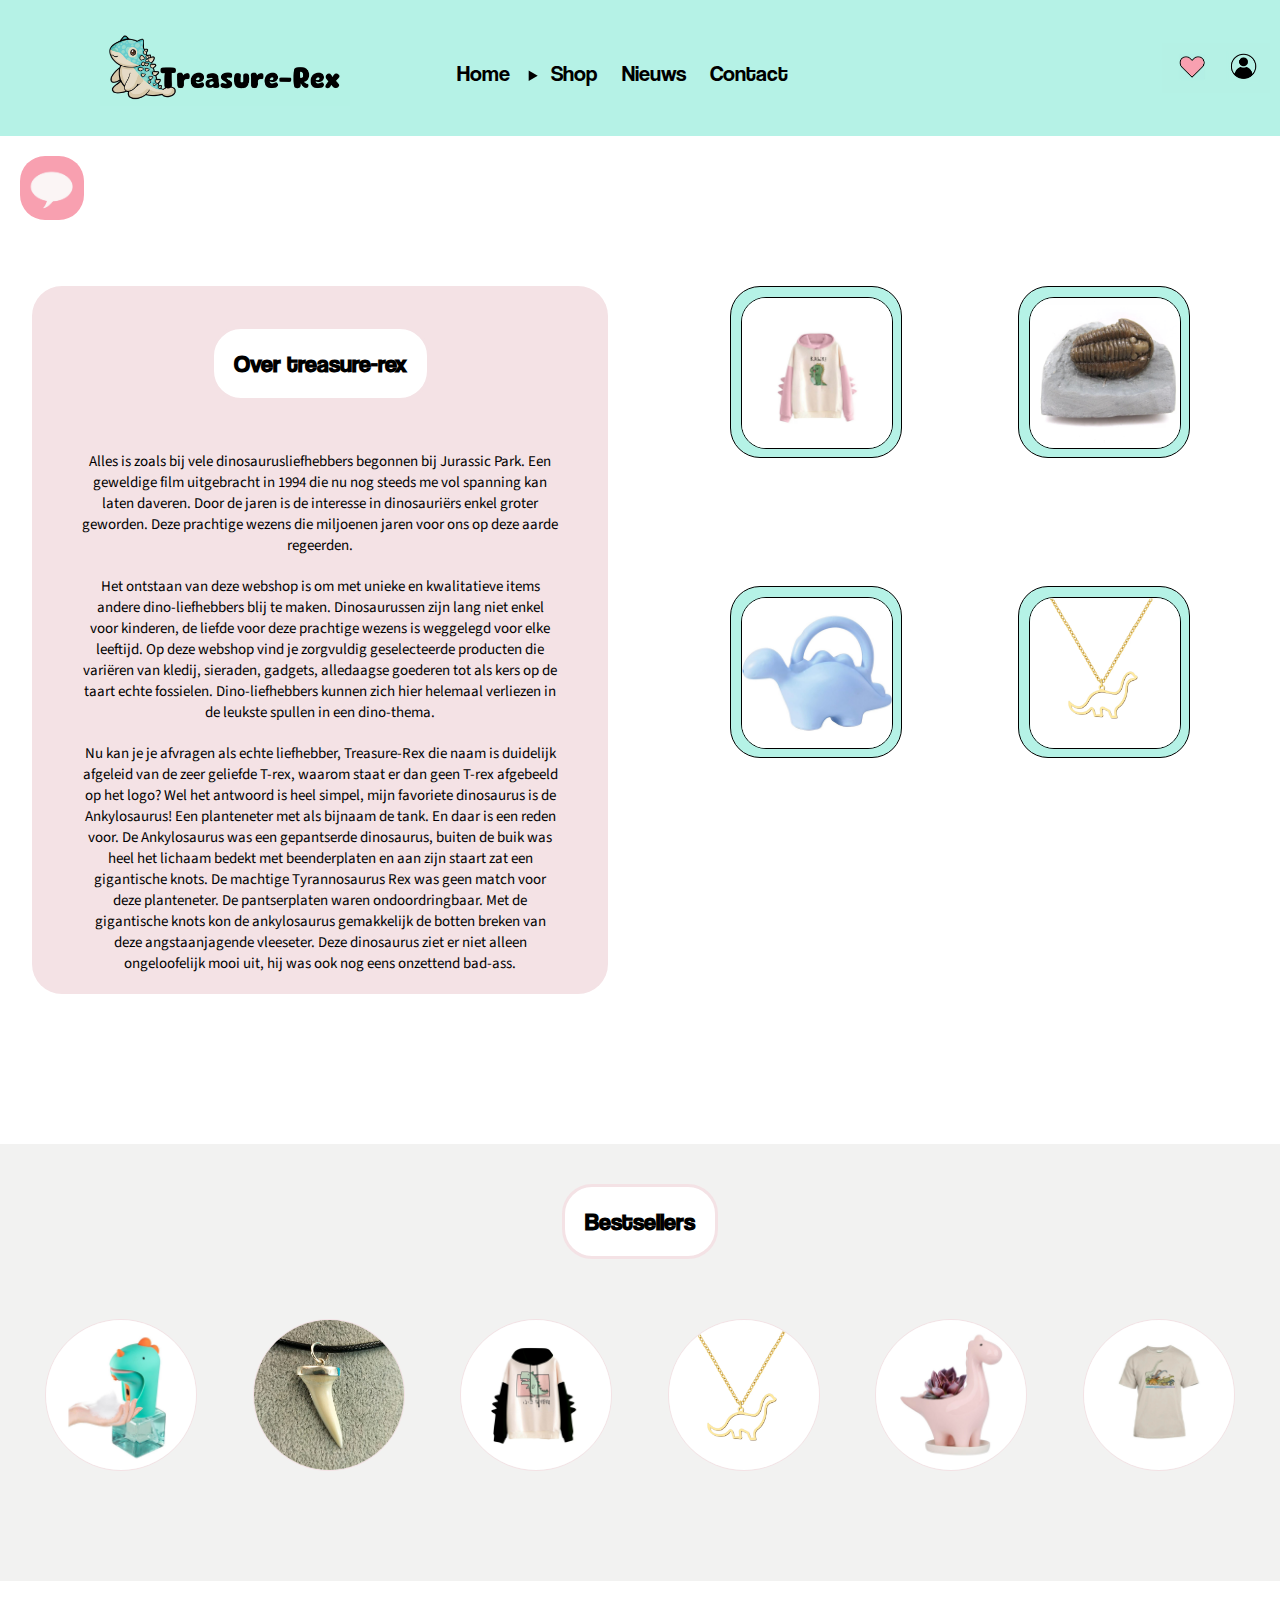
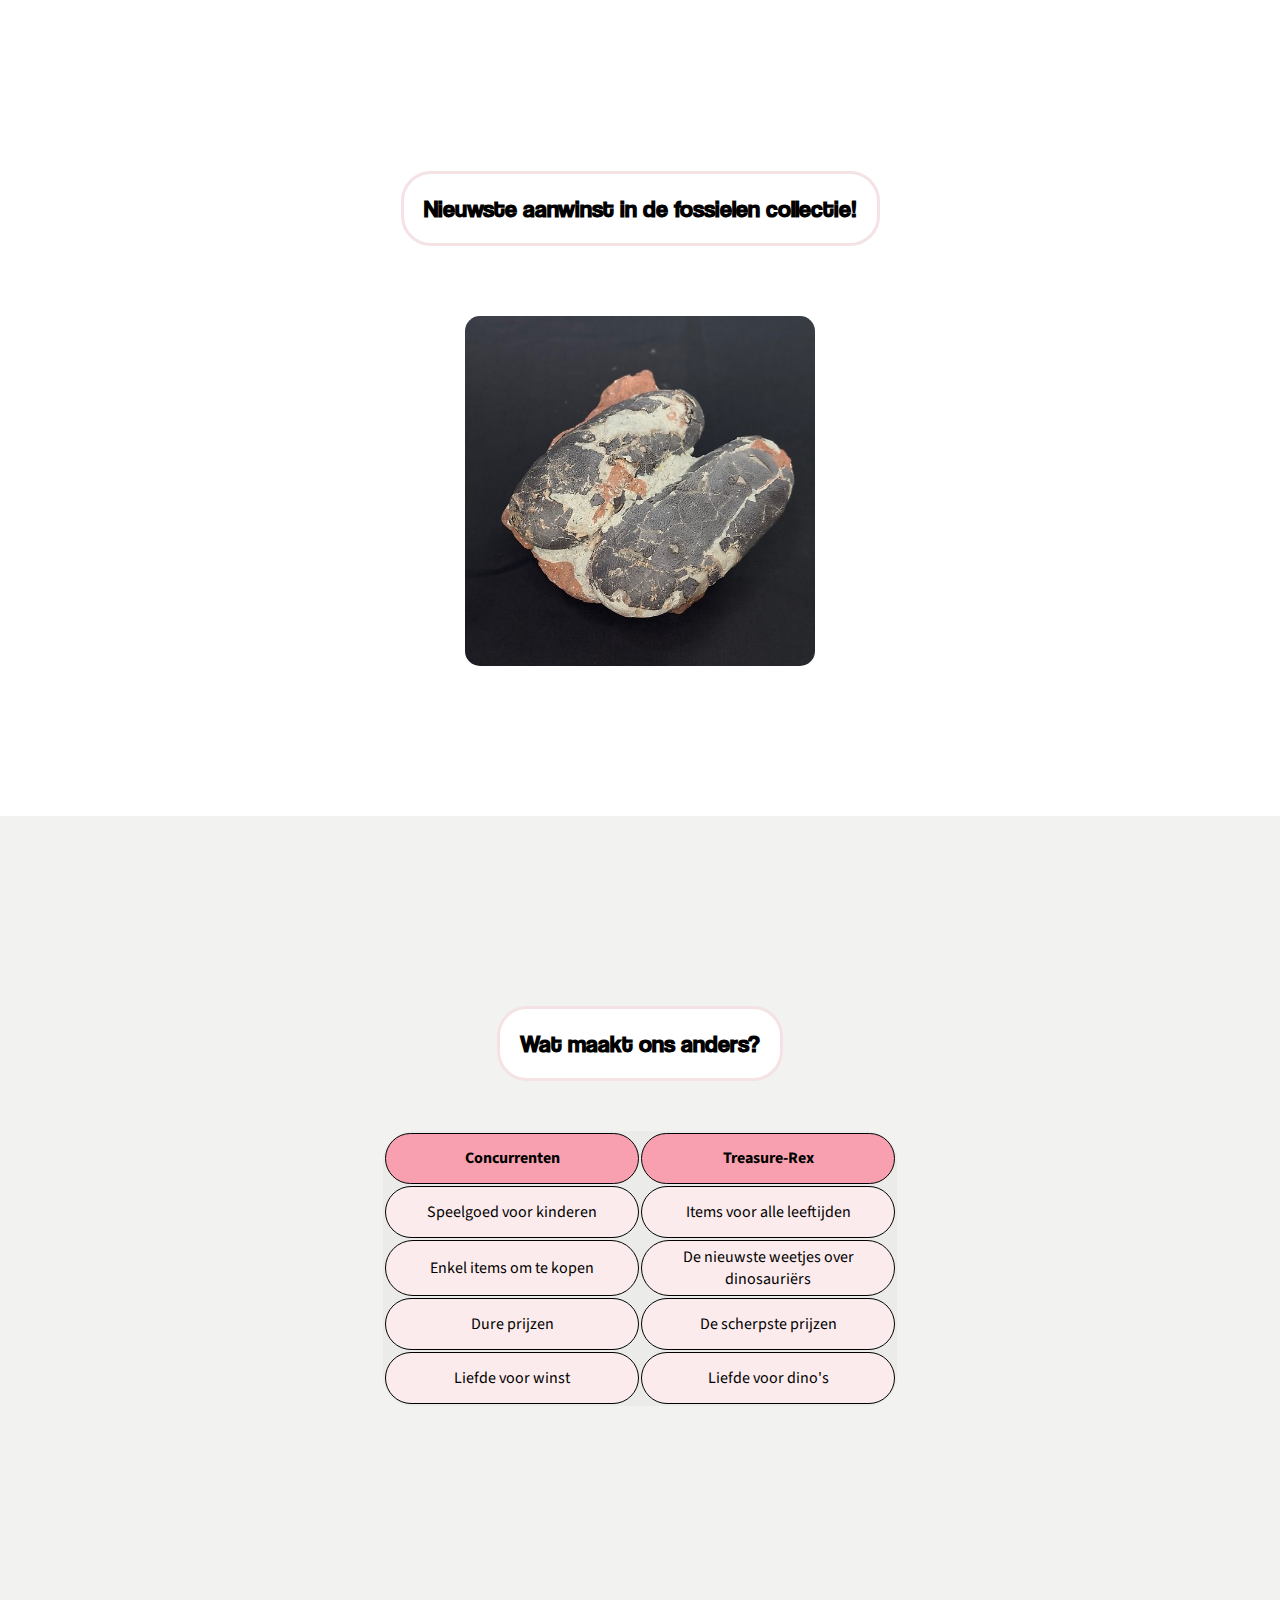
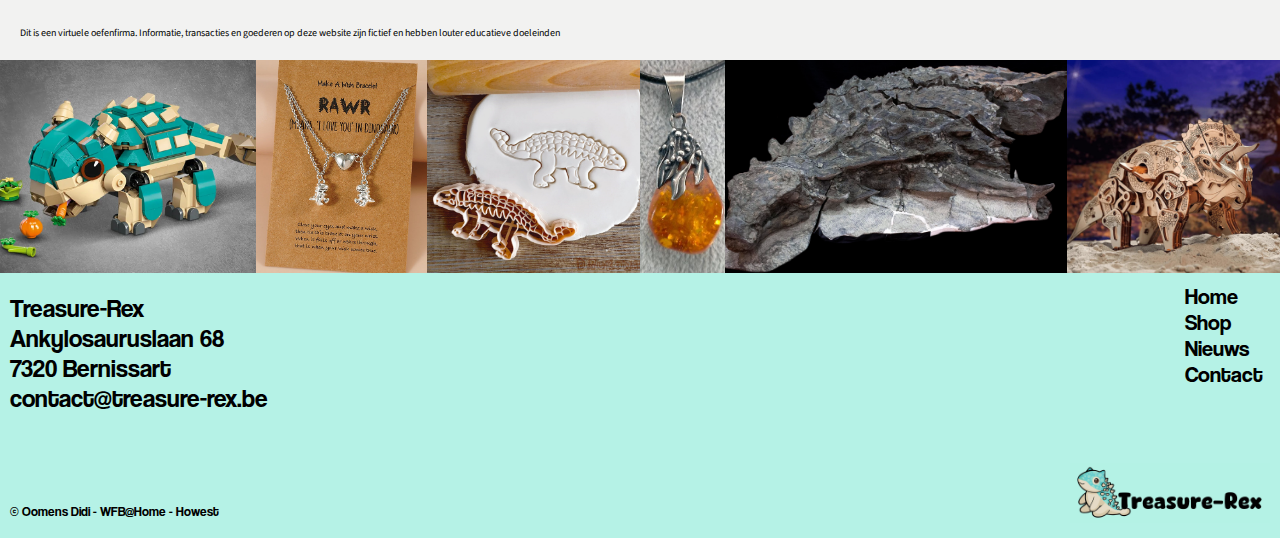
==== commit 433519e9: "Check index through validator" ====
--- a/index.html
+++ b/index.html
@@ -30,7 +30,6 @@
                     <li><a href="gadgets.html">Gadgets</a></li>
                     <li><a href="jewelry.html">Juwelen</a></li>
                     </ul>
-                </div>
                 </details>
                 <li class="navigation-header"><a href="news.html">Nieuws</a></li>
                 <li class="navigation-header"><a href="contact.html">Contact</a></li>
--- a/CSS/style.css
+++ b/CSS/style.css
@@ -47,7 +47,7 @@
     display: inline-block;
     color: black;
     text-decoration: none;
-    font-size: 14px;
+    font-size: 13px;
 }
 
 .navigation-header {
@@ -66,16 +66,22 @@
     display: none;
 }
 
+.header a {
+    padding: 0px 5px;
+    border-radius: 25px;
+}
+
 .header a:hover {
+    background-color: rgb(114, 243, 215);
+}
+
+.nav-footer a {
     padding: 0px 7px;
+    border-radius: 25px;
+}
+
+.nav-footer a:hover {
     background-color: rgb(114, 243, 215);
-    border-radius: 25px;
-}
-
-.nav-footer a:hover {
-    padding: 0px 7px;
-    background-color: rgb(114, 243, 215);
-    border-radius: 25px;
 }
 
 details {
@@ -90,13 +96,19 @@
 }
 
 .nav-shops {
+    position: absolute;
     list-style-type: none;
     background-color: rgb(181, 242, 230);
-}
+    border-radius: 20px;
+    padding-right: 17px;
+    padding-bottom: 10px;
+    padding-left: 16px;
+}
+
 
 .nav-shops a:hover {
     background-color: rgb(114, 243, 215);
-    border-radius: 25px;
+    
 }
 
 .nav-shops a:active {
@@ -108,9 +120,9 @@
     background-color: rgb(181, 242, 230);
 }
 
-a:active {
+.nav-header a:active {
     background-color: rgb(62, 117, 104);
-    padding: 5px;
+    padding: 0px 5px;
     border-radius: 30px;
 }
 
@@ -183,7 +195,7 @@
 }
 
 h1 {
-    margin-top: 50px;
+    margin: 100px 20px 0px;
 }
 
 
@@ -206,7 +218,7 @@
 
 .about-me {
     grid-area: about-me;
-    margin: 100px 30px;
+    margin: 100px 30px 50px;
     background-color: rgb(244, 226, 229);
     border-radius: 30px;
 }
@@ -215,6 +227,7 @@
     text-align: justify;
     width: fit-content;
     margin: 20px;
+    font-size: 10px;
 
 }
 
@@ -222,9 +235,9 @@
     text-align: center;
     font-family: 'myFirstFont', sans-serif;
     padding: 20px;
-    margin: 50px auto 50px auto;
+    margin: 50px auto 30px auto;
     border: 3px solid rgb(244, 226, 229);
-    width: 250px;
+    width: 200px;
     border-radius: 30px;
     background-color: white;
 }
@@ -232,7 +245,7 @@
 .categorie {
     grid-area: categories-home;
     background-color: white;
-    margin: 150px 20px 50px;
+    margin: 50px 20px 0px;
     display: grid;
     grid-template-areas: "categorie-home-1" "categorie-home-2" "categorie-home-3" "categorie-home-4";
 }
@@ -347,6 +360,12 @@
     height: 40px;
 }
 
+.spotlight {
+    grid-area: spotlight;
+    margin-left: auto;
+    margin-right: auto;
+}
+
 .spotlight-fossils {
     grid-area: spotlight;
     padding: 20px 0px;
@@ -360,6 +379,7 @@
 }
 
 .spotlight-img {
+    display: block;
     width: 250px;
     padding: 5px;
     margin-left: auto;
@@ -646,9 +666,18 @@
 }
 
 fieldset {
-    display: inline-block;
+    display: block;
     border: none;
     width: 200px;
+    margin-right: auto;
+    margin-left: auto; 
+    padding: 0px;
+}
+
+
+.name {
+    margin-right: auto;
+    margin-left: auto;
 }
 
 .radio-buttons {
@@ -723,7 +752,7 @@
     border-radius: 25px;
 }
 
-.button {
+.button-reset {
     display: inline-block;
     font-family: myFirstfont;
     font-size: 15px;
@@ -734,6 +763,17 @@
     font-weight: bold;
 }
 
+.button-send {
+    display: inline-block;
+    font-family: myFirstfont;
+    font-size: 15px;
+    background-color: rgb(181, 242, 230);
+    margin: 5px auto;
+    height: 1.5rem;
+    width: 10rem;
+    font-weight: bold;
+}
+
 #required {
     display: block;
     margin: 20px 5px;
@@ -765,10 +805,10 @@
     display: block;
     background-color: white;
     border: double 5px black;
-    margin: 50px auto;
+    margin: 100px auto 50px;
     border-radius: 30px;
     align-content: center;
-    padding: 20px 50px 0px 50px;
+    padding: 20px 20px 0px 20px;
     width: 70%;
 }
 
@@ -776,6 +816,8 @@
     border: none;
     margin: 50px auto;
     padding: 0px;
+    font-size: 20px;
+    width: 224px;
 
 }
 
@@ -787,9 +829,10 @@
 
 .article-subtitle {
     border: none;
-    margin: 50px auto;
+    margin: 0px auto 50px;
     border-radius: 30px;
     background-color: rgb(244, 226, 229);
+    width: 184px;
 }
 
 .article-1-textblock p {
@@ -858,9 +901,11 @@
     }
 
     fieldset {
-        display: inline-block;
+        display: block;
         border: none;
-        width: 330px;
+        width: 300px;
+        margin-right: auto;
+        margin-left: auto;
     }
 
     .radio-buttons {
@@ -944,7 +989,7 @@
     #required {
         display: block;
         margin: 20px 5px;
-        font-size: 8px;
+        font-size: 9px;
         font-family: 'MyFirstFont', sans-serif;
     }
 
@@ -970,7 +1015,7 @@
 @media only screen and (min-width: 750px) {
     .header {
         display: grid;
-        margin: 30px 0px;
+        margin-top: 30px;
         grid-template-columns: 3fr 1fr;
         grid-template-areas: "logo logo" "navigation-header cart";
         grid-template-rows: max-content;
@@ -988,7 +1033,7 @@
         display: inline-block;
         color: black;
         text-decoration: none;
-        font-size: 25px;
+        font-size: 22px;
         padding: 5px;
     }
 
@@ -1083,12 +1128,10 @@
         text-align: center;
         font-family: 'myFirstFont', sans-serif;
         padding: 20px;
-        margin: 40px 0px 50px 0px;
+        margin: 40px auto 50px;
         border: 3px solid rgb(244, 226, 229);
         width: fit-content;
         border-radius: 30px;
-        margin-left: auto;
-        margin-right: auto;
         background-color: white;
     }
 
@@ -1118,11 +1161,12 @@
         text-align: justify;
         width: fit-content;
         margin: 20px 50px 20px 50px;
+        font-size: 13px;
     }
 
     .categorie {
         grid-area: categorie;
-        height: 1055px;
+        height: 850px;
         margin-top: 150px;
         display: grid;
         grid-template-areas: "categorie-1" "categorie-2" "categorie-3" "categorie-4";
@@ -1223,7 +1267,7 @@
     .items {
         grid-area: items;
         display: flex;
-        flex-flow: row wrap;
+        flex-wrap: wrap;
         justify-content: space-evenly;
         margin: 40px;
     }
@@ -1252,9 +1296,17 @@
         border-radius: 30px;
     }
 
+    .article {
+        margin-top: 150px;
+    }
+
 }
 
 @media only screen and (min-width: 900px) {
+
+    p {
+        font-size: 15px;
+    }
 
     .categorie {
         grid-area: categorie;
@@ -1290,6 +1342,10 @@
         height: 750px;
     }
 
+    .main-contact {
+    padding-top: 70px;
+    }
+
     #contact {
         grid-area: contact-title;
         display: block;
@@ -1305,98 +1361,108 @@
         margin: 80px auto;
         border-radius: 30px;
         border: solid 1px black;
+        
     }
 
     fieldset label {
         display: inline-block;
-        width: 14rem;
+        width: 300px;
         font-size: 10px;
         margin: 5px 5px;
+        padding-left: 15px;
         font-family: 'myFirstFont', sans-serif;
     }
 
     fieldset input {
         display: inline-block;
-        width: 15rem;
+        width: 300px;
         height: 1rem;
         border-radius: 25px;
         border: solid 0.5px grey;
+        margin-right: auto;
+        margin-left: auto;
     }
 
     fieldset {
+        border: none;
+        width: 600pxpx;
+
+    }
+
+    .name {
         display: grid;
-        grid-template-columns: repeat(3, 1fr);
-        grid-template-areas: "contact-title contact-title contact-title""label-lastname input-lastname input-lastname"
-         "label-firstname input-firstname input-firstname" "radio-buttons radio-buttons aside" 
-         "label-streetname input-streetname input-streetname" "label-postcode input-postcode input-postcode" 
-         "label-city input-city input-city" "label-telephone input-telephone input-telephone" 
-         "label-email input-email input-email" "questions questions asterix" "answers answers answers" 
-         "buttons buttons buttons" "required required required";
-        border: none;
-        width: 680px;
+        grid-template-columns: 1fr 1fr;
+        grid-template-areas: "lastname firstname";
     }
 
     .lastname {
-        grid-area: label-lastname;
-    }
-
-    #lastname {
-        grid-area: input-lastname;
+        grid-area: lastname;
+        width: 100%;
+        display: flex;
+        flex-wrap: wrap;
+        
     }
 
     .firstname {
-        grid-area: label-firstname;
-    }
-
-    #firstname {
-        grid-area: input-firstname;
+        grid-area: firstname;
+        width: 100%;
+        display: flex;
+        flex-wrap: wrap;
+        
+    }
+
+    .contact-info {
+        display: grid;
+        grid-template-columns: 1fr 1fr;
+        grid-template-areas: "streetname streetname" "postcode city" "telephone email";
+        margin-bottom: 10px;
     }
 
     .streetname {
-        grid-area: label-streetname;
-    }
-
-    #streetname {
-        grid-area: input-streetname;
-    }
+        grid-area: streetname;
+        display: flex;
+        flex-wrap: wrap;
+    }
+
+    .streetname-1 {
+        width: 622px;
+    }
+
+
 
     .postcode {
-        grid-area: label-postcode;
-    }
-
-    #postcode {
-        grid-area: input-postcode;
+        grid-area: postcode;
+        display: flex;
+        flex-wrap: wrap;
     }
 
     .city {
-        grid-area: label-city;
-    }
-
-    #city {
-        grid-area: input-city;
+        grid-area: city;
+        display: flex;
+        flex-wrap: wrap;
     }
 
     .telephone {
-        grid-area: label-telephone;
-    }
-
-    #telephone {
-        grid-area: input-telephone;
+        grid-area: telephone;
+        display: flex;
+        flex-wrap: wrap;
     }
 
     .email {
-        grid-area: label-email;
-    }
-
-    #email {
-        grid-area: input-email;
-    }
-
+        grid-area: email;
+        display: flex;
+        flex-wrap: wrap;
+    }
+
+   
     .radio-buttons {
         grid-area: radio-buttons;
         display: grid;
+        width: 400px;
         grid-template-columns: repeat(6, 1fr);
         grid-template-areas: "radio-man label-man radio-woman label-woman radio-x label-x";
+        padding-bottom: 5px;
+        padding-left: 10px;
     }
 
     .radio-man {
@@ -1438,17 +1504,21 @@
         width: 100px;
     }
 
+    .questions {
+        margin: 10px;
+    }
+
     #questions {
         grid-area: questions;
         display: inline-block;
         background-color: rgb(248, 180, 190);
-        width: 11rem;
+        width: 320px;
         height: 2rem;
         font-family: myFirstFont;
         font-size: 15px;
         border-radius: 25px;
         text-align: center;
-        margin: 10px 0px;
+        margin: 10px auto;
     }
 
     #asterix {
@@ -1459,7 +1529,7 @@
 
     #answers {
         grid-area: answers;
-        width: 12rem;
+        width: 600px;
         height: 8rem;
         font-family: 'Source Sans 3', sans-serif;
         font-size: 15px;
@@ -1468,8 +1538,20 @@
         border-radius: 25px;
     }
 
-    .button {
-        grid-area: button;
+    .button-reset {
+        grid-area: button-reset;
+        display: inline-block;
+        font-family: myFirstfont;
+        font-size: 15px;
+        background-color: rgb(181, 242, 230);
+        margin: 5px 20px;
+        height: 1.5rem;
+        width: 10rem;
+        font-weight: bold;
+    }
+
+    .button-send {
+        grid-area: button-send;
         display: inline-block;
         font-family: myFirstfont;
         font-size: 15px;
@@ -1483,8 +1565,8 @@
     #required {
         grid-area: required;
         display: block;
-        margin: 20px 5px;
-        font-size: 8px;
+        margin: 20px 20px;
+        font-size: 9px;
         font-family: 'MyFirstFont', sans-serif;
     }
 
@@ -1497,6 +1579,10 @@
 
 
 @media only screen and (min-width: 1100px) {
+
+    h1 {
+        margin-top: 150px;
+    }
     body {
         background-color: rgb(181, 242, 230);
         display: grid;
@@ -1607,30 +1693,18 @@
 
     .categorie-shop-1:hover {
         background-color: rgb(114, 243, 215);
-        padding: 30px;
-        height: 150px;
-        width: 150px;
     }
 
     .categorie-shop-2:hover {
         background-color: rgb(114, 243, 215);
-        padding: 30px;
-        height: 150px;
-        width: 150px;
     }
 
     .categorie-shop-3:hover {
         background-color: rgb(114, 243, 215);
-        padding: 30px;
-        height: 150px;
-        width: 150px;
     }
 
     .categorie-shop-4:hover {
         background-color: rgb(114, 243, 215);
-        padding: 30px;
-        height: 150px;
-        width: 150px;
     }
 
     .nav-header {
@@ -1724,33 +1798,22 @@
 
     .categorie-1:hover {
         background-color: rgb(114, 243, 215);
-        height: 150px;
-        width: 150px;
-        padding: 10px;
+        
 
     }
 
     .categorie-2:hover {
         background-color: rgb(114, 243, 215);
-        height: 150px;
-        width: 150px;
-        padding: 10px;
     }
 
     .categorie-3:hover {
         background-color: rgb(114, 243, 215);
-        height: 150px;
-        width: 150px;
-        padding: 10px;
 
 
     }
 
     .categorie-4:hover {
         background-color: rgb(114, 243, 215);
-        height: 150px;
-        width: 150px;
-        padding: 10px;
 
     }
 
@@ -1912,20 +1975,27 @@
 
     fieldset label {
         display: inline-block;
-        width: 14rem;
-        font-size: 25px;
+        width: 22rem;
+        font-size: 15px;
         margin: 15px 10px;
         font-family: 'myFirstFont', sans-serif;
     }
 
     fieldset input {
         display: inline-block;
-        width: 33rem;
-        height: 2rem;
+        width: 22rem;
+        height: 1.5rem;
         border-radius: 25px;
         margin: 0px 5px;
     }
 
+    .radio-buttons {
+        padding-top: 10px;
+    }
+
+    .streetname-1 {
+        width: 745px;
+    }
 
     #questions {
         display: inline-block;
@@ -1943,7 +2013,7 @@
     #answers {
         width: 49rem;
         font-family: 'Source Sans 3', sans-serif;
-        font-size: 25px;
+        font-size: 20px;
         border-radius: 25px;
     }
 
@@ -1958,12 +2028,16 @@
         font-weight: bold;
     }
 
+    #required {
+        font-size: 11px;
+    }
+
 
     .article {
         display: block;
         background-color: white;
         border: double 5px black;
-        margin: 50px auto 0px auto;
+        margin: 150px auto 0px auto;
         border-radius: 30px;
         align-content: center;
         padding: 20px 50px 0px 50px;
@@ -1973,6 +2047,7 @@
     .article-title {
         border: none;
         margin: 50px auto;
+        width: 770px;
         padding: 0px;
         font-size: 40px;
 
@@ -2200,6 +2275,50 @@
         font-family: 'myFirstFont', sans-serif;
     }
 
+.categorie-shop-1 {
+        height: 200px;
+        width: 200px;
+        padding: 30px;
+        background-color: rgb(181, 242, 230);
+        border: 1px solid black;
+        border-radius: 30px;
+        grid-area: cat-shop-1;
+        font-family: 'myFirstFont', sans-serif;
+    }
+
+    .categorie-shop-2 {
+        height: 200px;
+        width: 200px;
+        padding: 30px;
+        background-color: rgb(181, 242, 230);
+        border: 1px solid black;
+        border-radius: 30px;
+        grid-area: cat-shop-2;
+        font-family: 'myFirstFont', sans-serif;
+    }
+
+    .categorie-shop-3 {
+        height: 200px;
+        width: 200px;
+        padding: 30px;
+        background-color: rgb(181, 242, 230);
+        border: 1px solid black;
+        border-radius: 30px;
+        grid-area: cat-shop-3;
+        font-family: 'myFirstFont', sans-serif;
+    }
+
+    .categorie-shop-4 {
+        height: 200px;
+        width: 200px;
+        padding: 30px;
+        background-color: rgb(181, 242, 230);
+        border: 1px solid black;
+        border-radius: 30px;
+        grid-area: cat-shop-4;
+        font-family: 'myFirstFont', sans-serif;
+    }
+
     .item {
 
         width: 200px;
@@ -2246,7 +2365,7 @@
         display: block;
         background-color: white;
         border: double 5px black;
-        margin: 50px auto;
+        margin: 150px auto 50px;
         border-radius: 30px;
         align-content: center;
         padding: 20px 50px 0px 50px;
@@ -2332,6 +2451,11 @@
         margin-top: 50px;
         width: 300px;
     }
+
+    .bestseller-item {
+        width: 200px;
+        height: 200px;
+    }
 }
 
 @media only screen and (min-width: 2150px) {
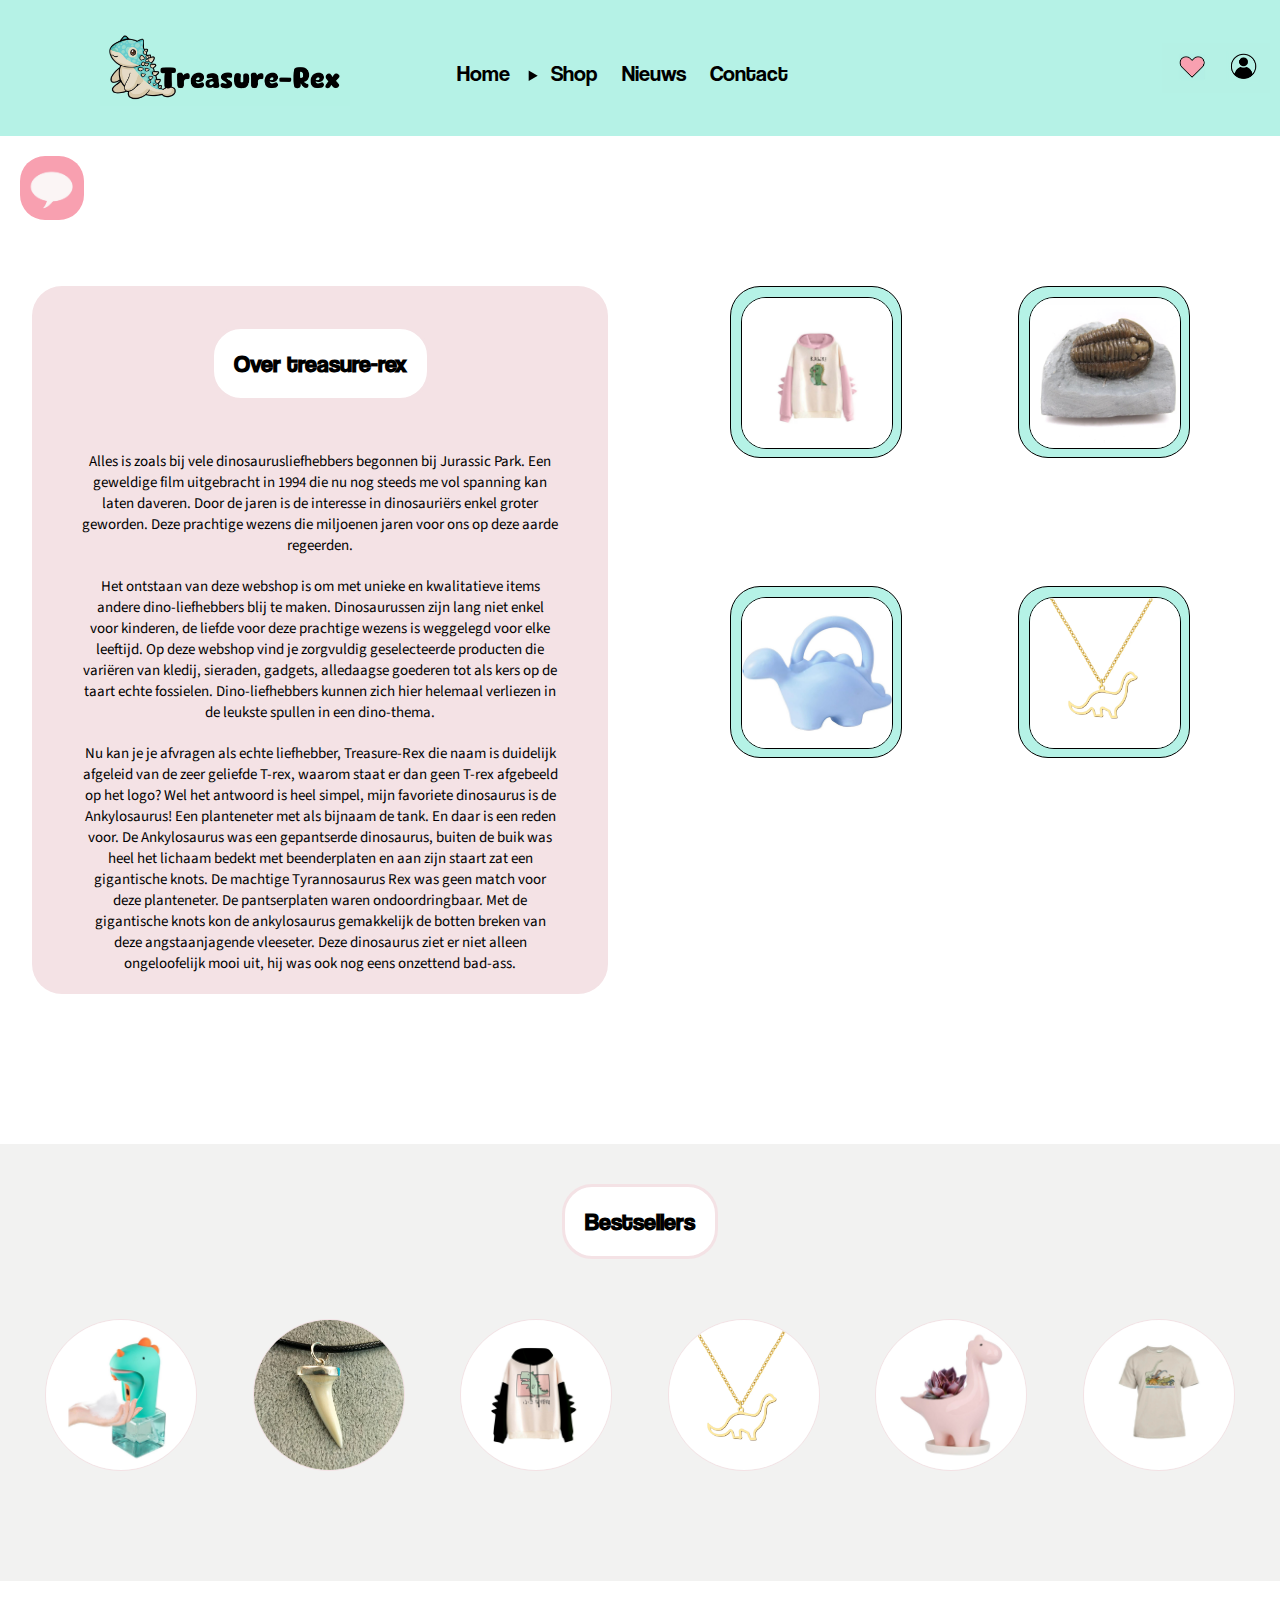
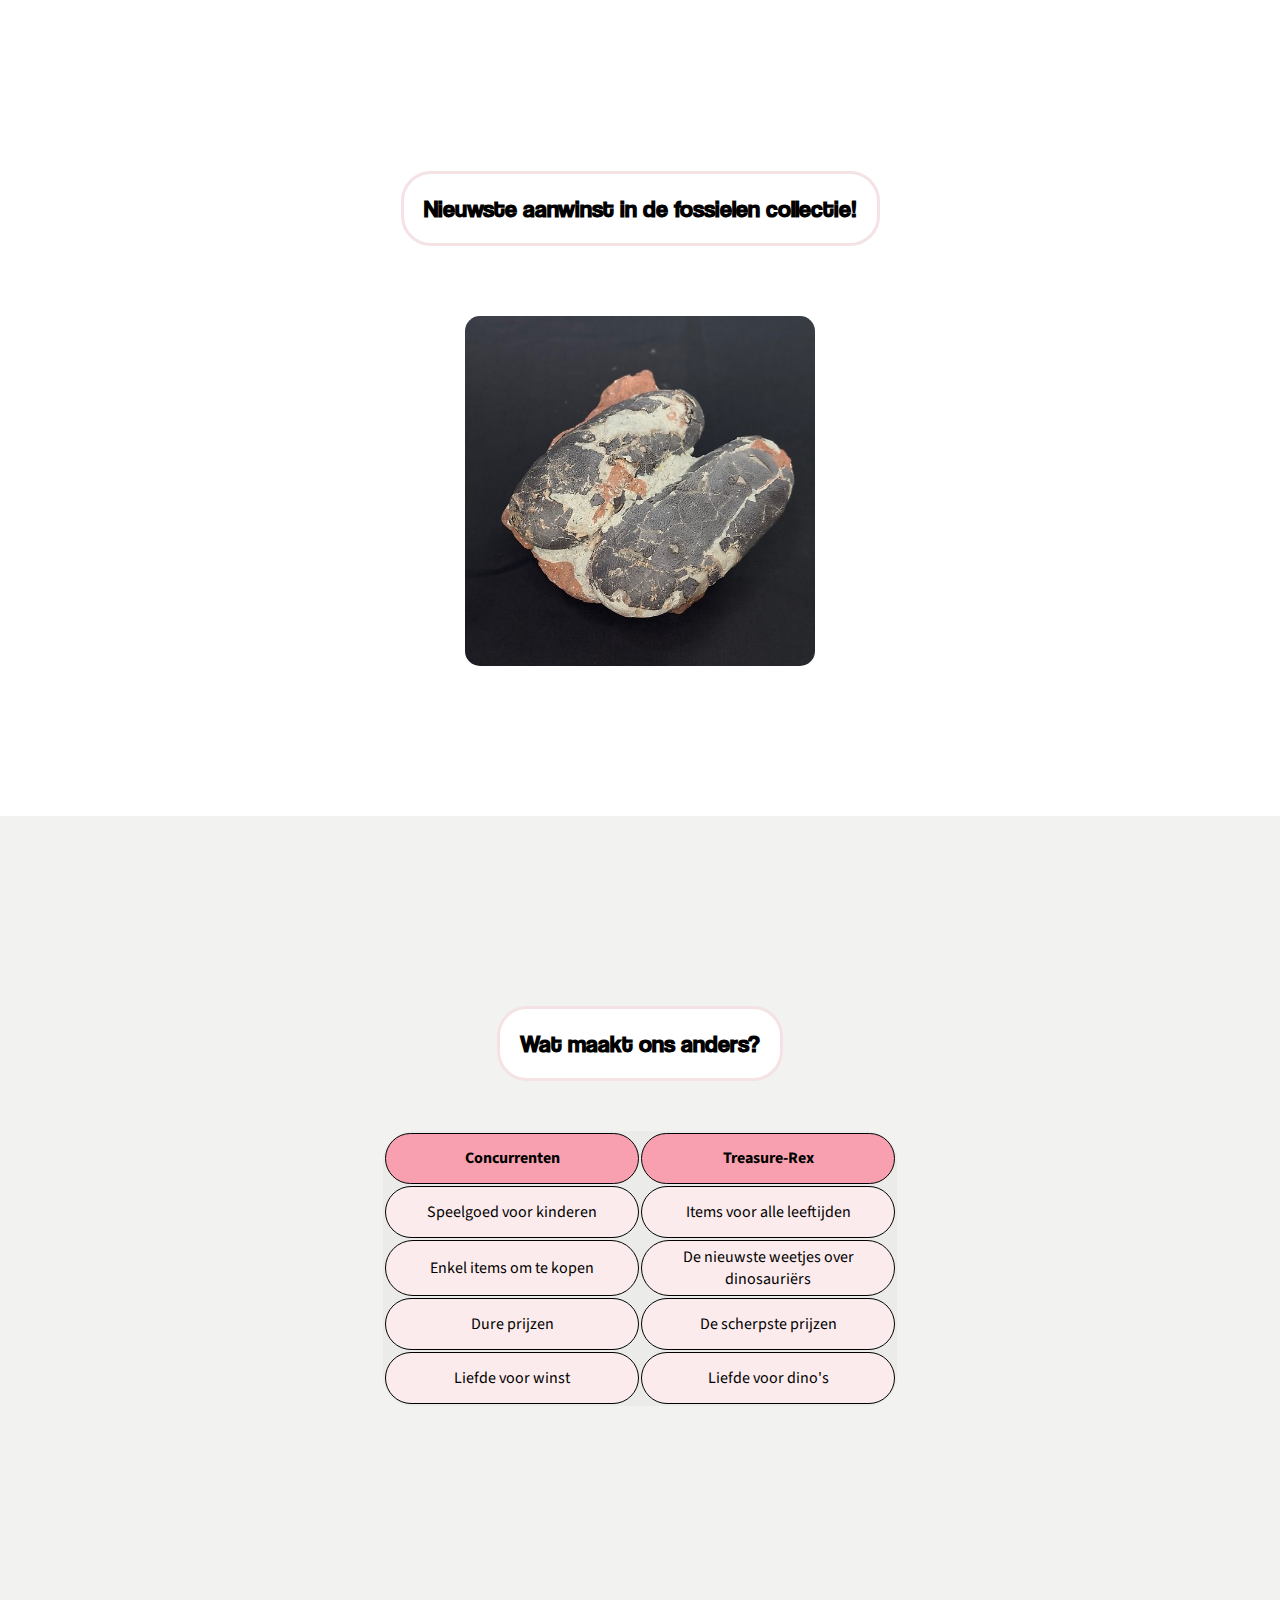
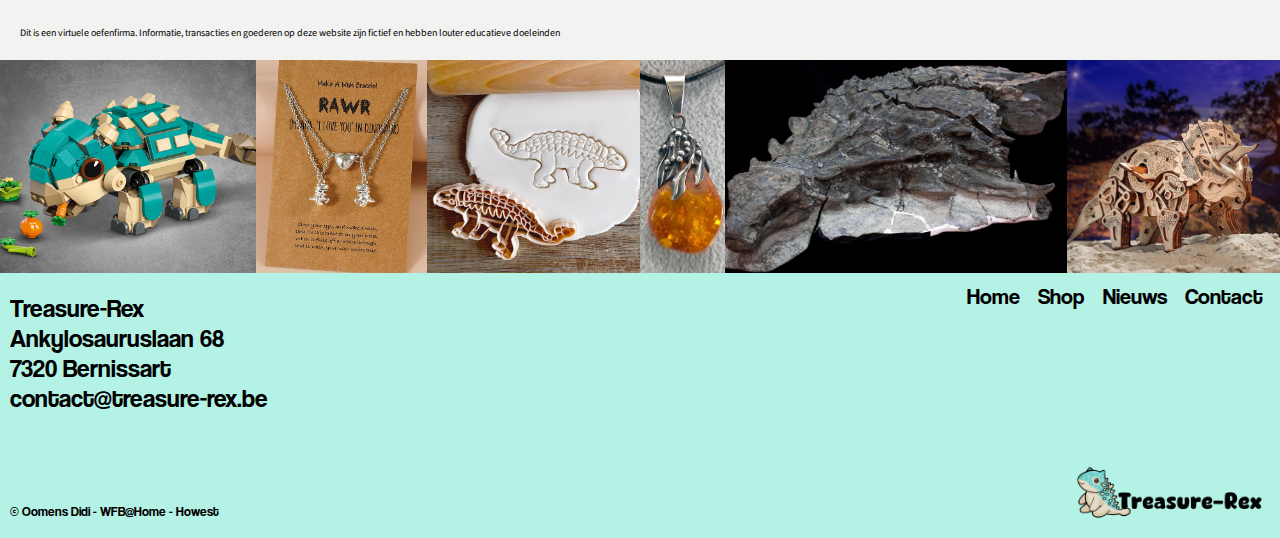
==== commit e5a56cb5: "Fix header error on every page" ====
--- a/index.html
+++ b/index.html
@@ -20,17 +20,19 @@
         <nav>
             <ul class="nav-header">
                 <li class="navigation-header"><a href="index.html">Home</a></li>
-                <details class="navigation-header">
-                    <summary>
-                        <li class="navigation-shop"><a href="shop.html">Shop</a></li>
-                    </summary>
-                    <ul class="nav-shops">
-                    <li><a href="clothing.html">Kledij</a></li>
-                    <li><a href="fossils.html">Fossielen</a></li>
-                    <li><a href="gadgets.html">Gadgets</a></li>
-                    <li><a href="jewelry.html">Juwelen</a></li>
-                    </ul>
-                </details>
+                <li>
+                    <details class="navigation-header">
+                        <summary>
+                            <a class="navigation-shop" href="shop.html">Shop</a>
+                        </summary>
+                        <ul class="nav-shops">
+                            <li class="li-shop"><a href="clothing.html">Kledij</a></li>
+                            <li class="li-shop"><a href="fossils.html">Fossielen</a></li>
+                            <li class="li-shop"><a href="gadgets.html">Gadgets</a></li>
+                            <li class="li-shop"><a href="jewelry.html">Juwelen</a></li>
+                        </ul>
+                    </details>
+                </li>
                 <li class="navigation-header"><a href="news.html">Nieuws</a></li>
                 <li class="navigation-header"><a href="contact.html">Contact</a></li>
             </ul>
--- a/CSS/style.css
+++ b/CSS/style.css
@@ -39,8 +39,16 @@
 
 .nav-header {
     grid-area: navigation-header;
-    width: fit-content;
+    width: 100%;
     padding: 0px 0px 0px 10px;
+}
+
+li {
+    display: inline-block;
+}
+
+.li-shop {
+    display: block;
 }
 
 a {
@@ -817,7 +825,7 @@
     margin: 50px auto;
     padding: 0px;
     font-size: 20px;
-    width: 224px;
+    width: 100%;
 
 }
 
@@ -846,6 +854,16 @@
 }
 
 .article-1-img {
+    width: 100%;
+    border-radius: 30px;
+}
+
+.article-2-img {
+    width: 100%;
+    border-radius: 30px;
+}
+
+.article-3-img {
     width: 100%;
     border-radius: 30px;
 }
@@ -1298,6 +1316,11 @@
 
     .article {
         margin-top: 150px;
+    }
+
+    .article-title {
+        width: 100%;
+
     }
 
 }
@@ -2047,7 +2070,7 @@
     .article-title {
         border: none;
         margin: 50px auto;
-        width: 770px;
+        width: 100%;
         padding: 0px;
         font-size: 40px;
 
@@ -2080,22 +2103,22 @@
         display: inline-block;
         width: 45%;
         border-radius: 30px;
-
-
-    }
-
-    #img-1 {
         float: left;
         margin: 40px 10px;
-
-    }
-
-    #img-2 {
+    }
+
+    .article-2-img {
+        display: inline-block;
+        width: 45%;
+        border-radius: 30px;
         float: right;
         margin: 40px 0px;
     }
 
-    #img-3 {
+    .article-3-img {
+        display: inline-block;
+        width: 45%;
+        border-radius: 30px;
         float: left;
         margin: 40px 10px;
     }
@@ -2407,23 +2430,27 @@
         display: inline-block;
         width: 35%;
         border-radius: 30px;
-
-    }
-
-    #img-1 {
         float: left;
         margin: 40px 10px;
-    }
-
-    #img-2 {
+
+    }
+
+   .article-2-img {
+    display: inline-block;
+        width: 35%;
+        border-radius: 30px;
         float: right;
         margin: 40px 0px;
-    }
-
-    #img-3 {
+   }
+
+   .article-3-img {
+        display: inline-block;
+        width: 35%;
+        border-radius: 30px;
         float: left;
         margin: 40px 10px;
-    }
+   }
+
 
     .item {
         width: 300px;
